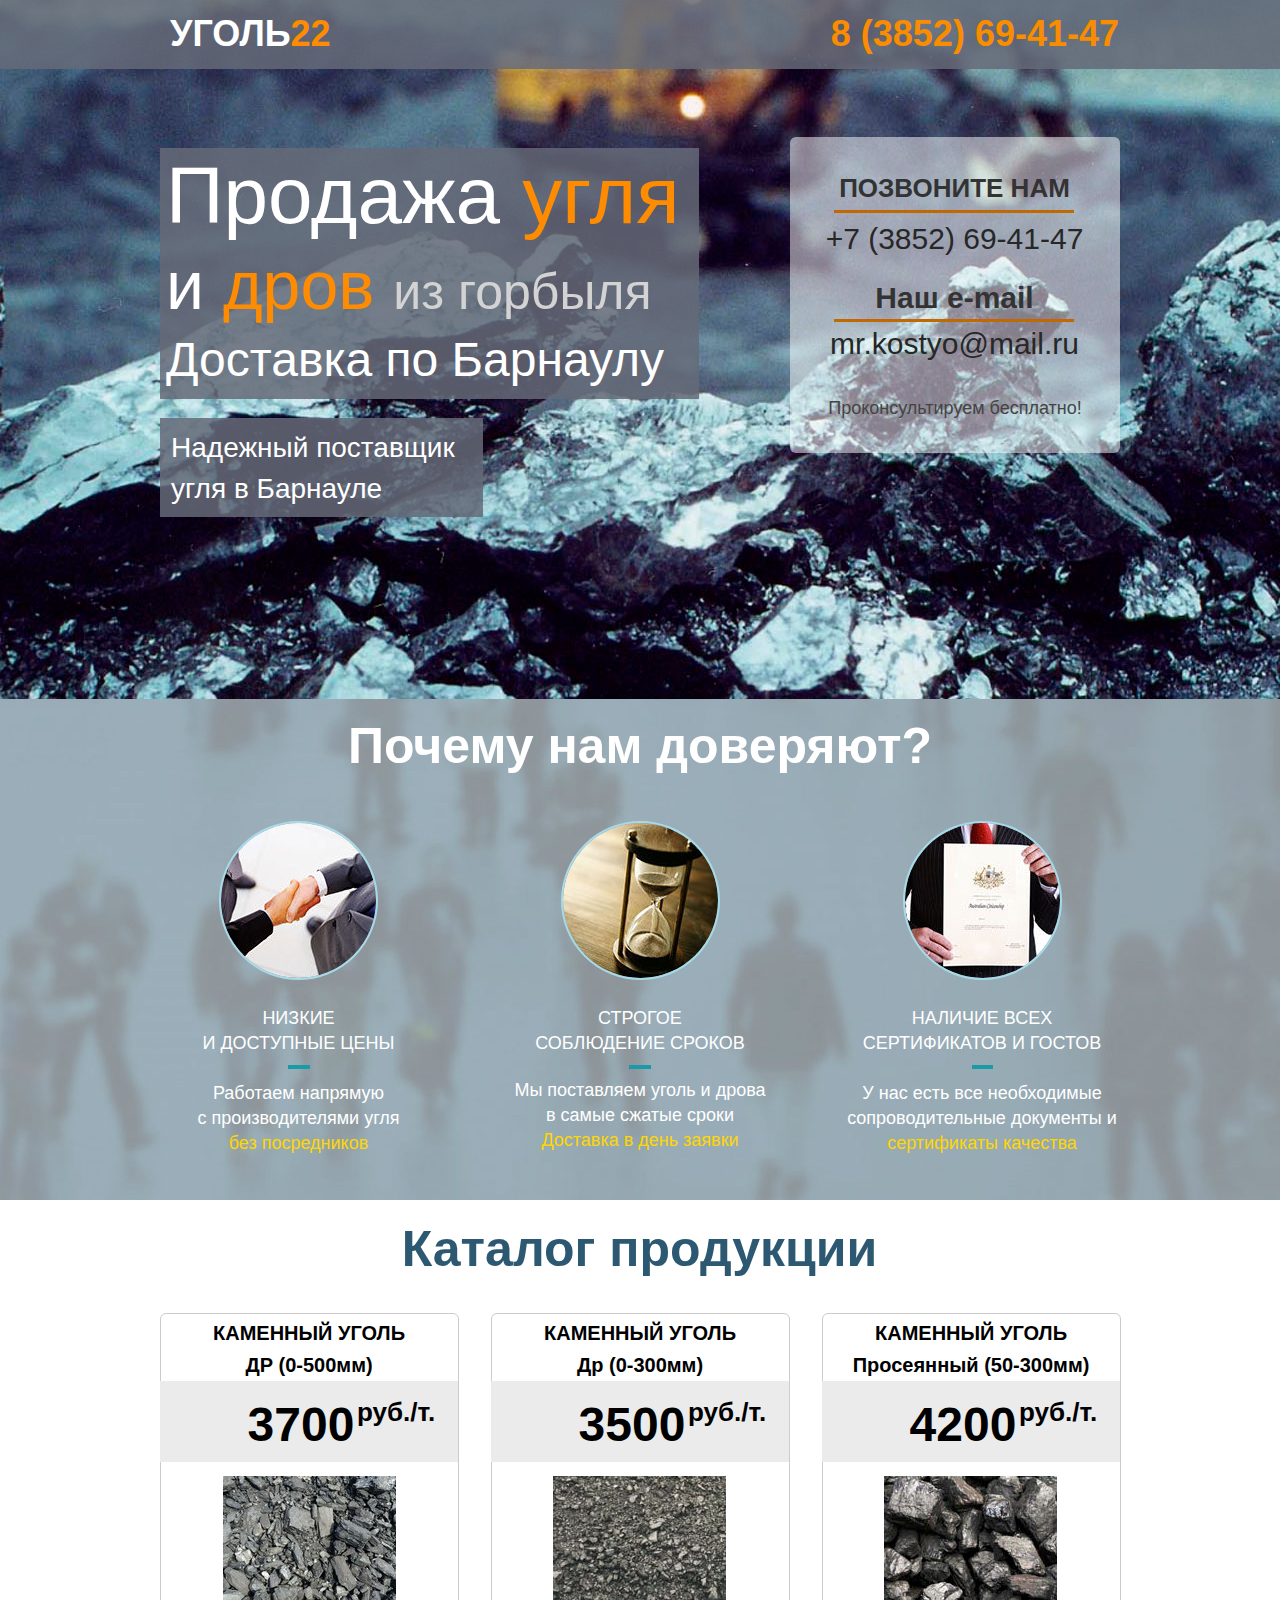
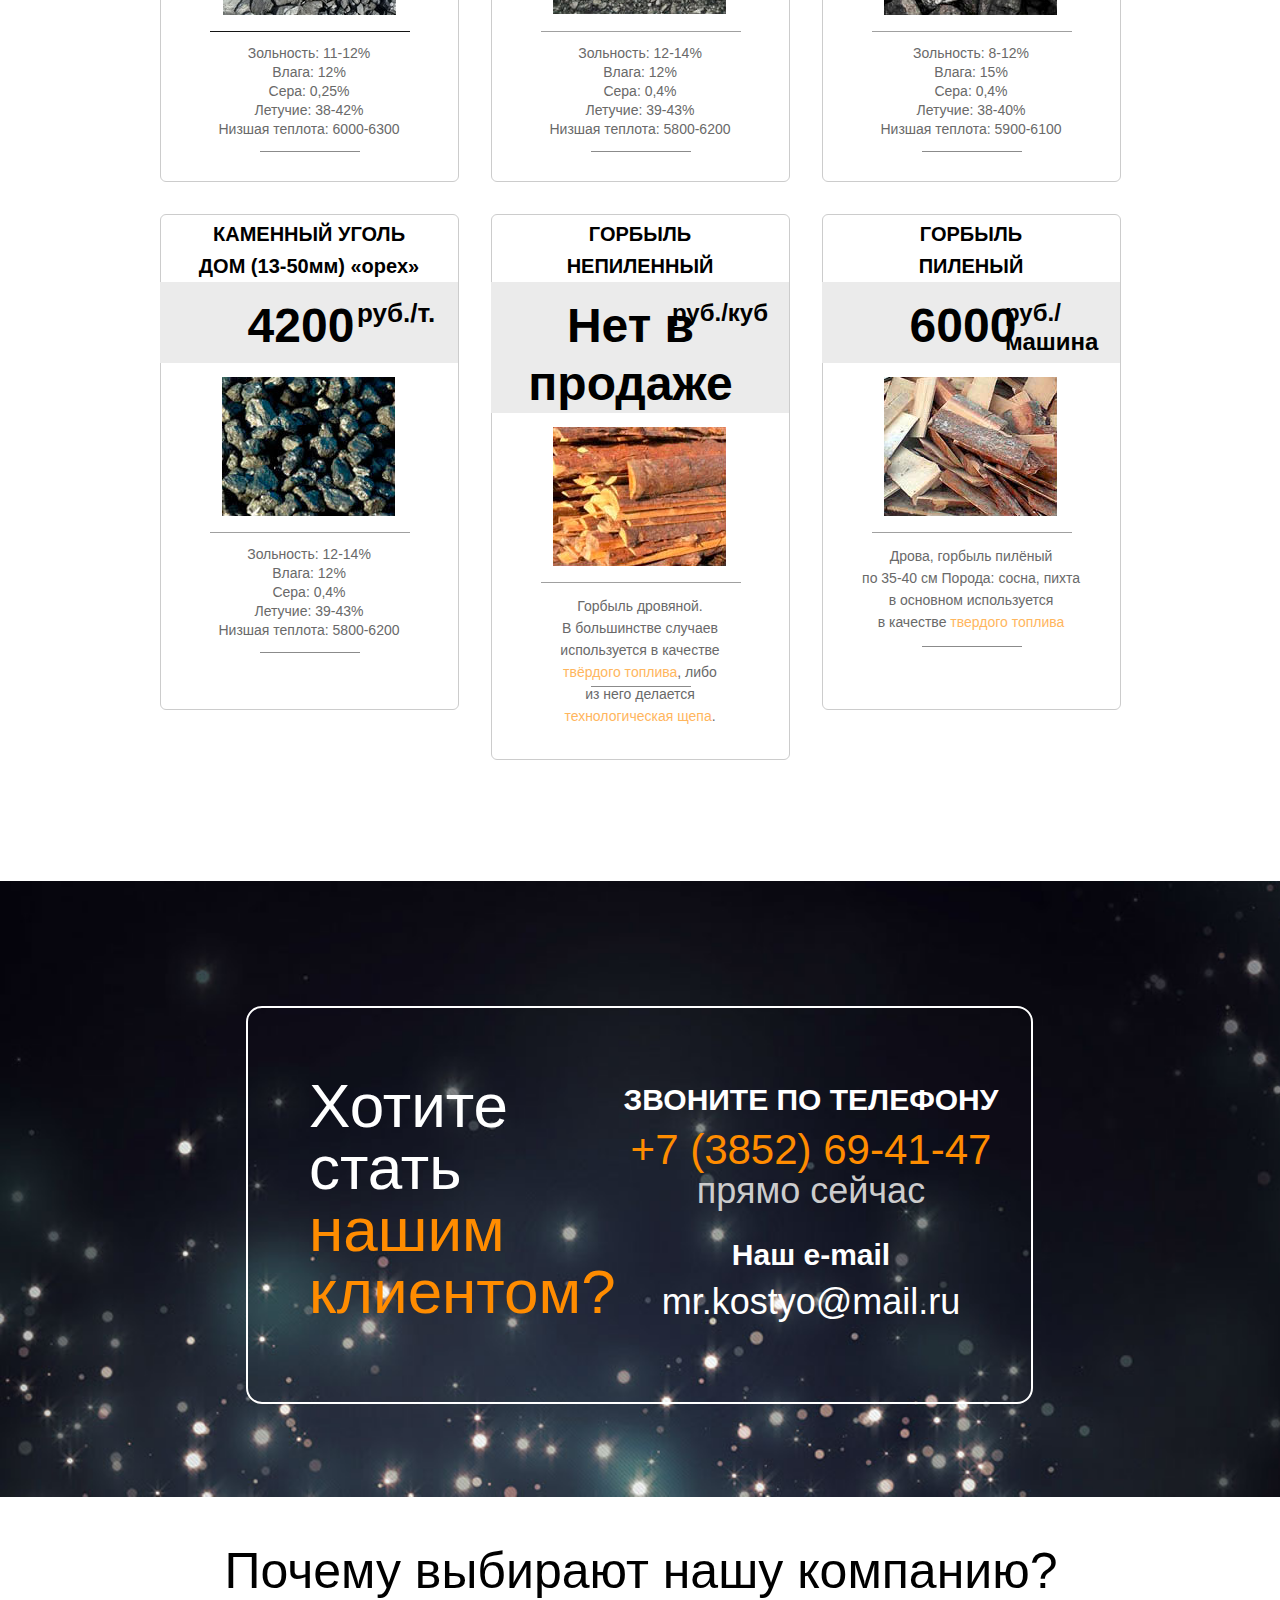
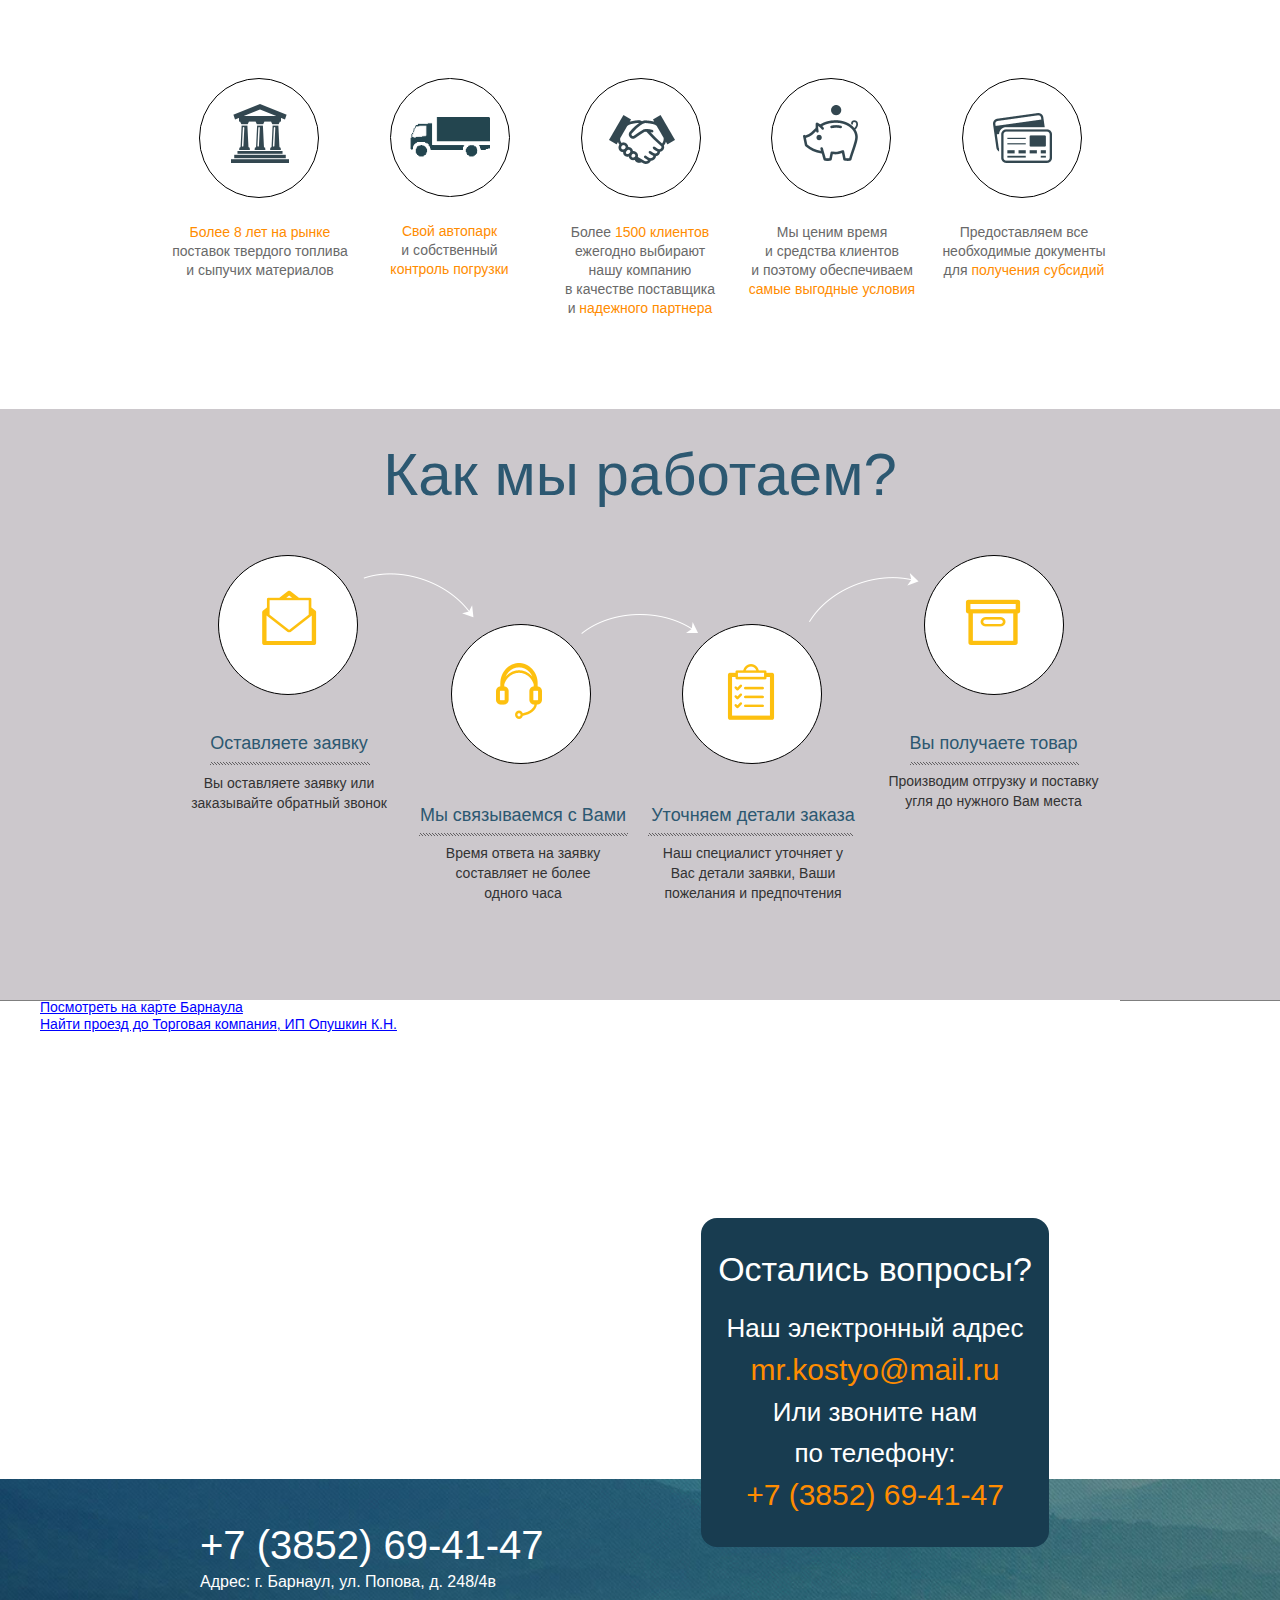
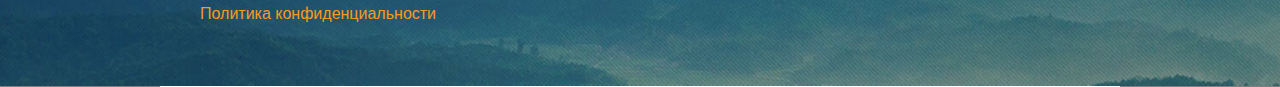
==== index.html @ c275f705 "Update index.html" ====
<!DOCTYPE html>
<html class="html" lang="ru-RU">
<head>

	<script type="text/javascript">
		if(typeof Muse == "undefined") window.Muse = {}; window.Muse.assets = {"required":["jquery-1.8.3.min.js", "museutils.js", "webpro.js", "musewpslideshow.js", "jquery.museoverlay.js", "touchswipe.js", "jquery.watch.js", "jquery.musepolyfill.bgsize.js", "index.css"], "outOfDate":[]};
	</script>

	<meta http-equiv="Content-type" content="text/html;charset=UTF-8"/>
	<meta name="description" content="Купить уголь от 3200руб/тонна. Качество по ГОСТу! Доставка. Звоните!"/>
	<meta name="keywords" content="купить уголь цена, тонна угля цена, горбыль цена, горбыль барнаул, уголь в барнауле цена, доставка угля барнаул, уголь цена, уголь стоимость, где купить уголь в барнауле"/>
	<meta name="generator" content="2014.3.2.295"/>
	<title>Уголь, горбыль - доставка по Барнаулу</title>
	<!-- CSS -->
	<link rel="stylesheet" type="text/css" href="css/site_global.css?422415861"/>
	<link rel="stylesheet" type="text/css" href="css/index.css?3784127364" id="pagesheet"/>
	<!-- Other scripts -->
	<script type="text/javascript">
		document.documentElement.className += ' js';
	</script>
	<!--custom head HTML-->
	<script src="https://maps.api.2gis.ru/2.0/loader.js?pkg=full" data-id="dgLoader"></script>
	<meta name="google-site-verification" content="3joz9rh5ZH5H1Igg3AwdURG6lrEVm7Hh_2pr2MAKgao" />
	<meta name='yandex-verification' content='6b1110b50653e8f8' />

</head>
<body>

	<div class="clearfix" id="page"><!-- column -->
		<div class="position_content" id="page_position_content">
			<div class="SlideShowWidget clearfix colelem" id="slideshowu701"><!-- none box -->
				<div class="popup_anchor" id="u732popup">
					<div class="SlideShowContentPanel clearfix" id="u732"><!-- stack box -->
						<div class="SSSlide clip_frame grpelem" id="u1038"><!-- image -->
							<!-- m_editable region-id="editable-static-tag-U1038" template="index.html" data-type="image" data-ice-options="srcAttr=data-src" -->
							<img class="block ImageInclude" id="u1038_img" data-src="images/ugol-gl.jpg" src="images/blank.gif" alt="" data-width="2000" data-height="700" data-muse-uid="U1038" data-muse-src="images/ugol-gl.jpg"/>
							<!-- /m_editable -->
						</div>
						<div class="SSSlide invi clip_frame grpelem" id="u832"><!-- image -->
							<!-- m_editable region-id="editable-static-tag-U832" template="index.html" data-type="image" data-ice-options="srcAttr=data-src" -->
							<img class="block ImageInclude" id="u832_img" data-src="images/bez-imeni3.jpg" src="images/blank.gif" alt="" data-width="2000" data-height="700" data-muse-uid="U832" data-muse-src="images/bez-imeni3.jpg"/>
							<!-- /m_editable -->
						</div>
						<div class="SSSlide invi clip_frame grpelem" id="u841"><!-- image -->
							<!-- m_editable region-id="editable-static-tag-U841" template="index.html" data-type="image" data-ice-options="srcAttr=data-src" -->
							<img class="block ImageInclude" id="u841_img" data-src="images/drova.jpg" src="images/blank.gif" alt="" data-width="2000" data-height="700" data-muse-uid="U841" data-muse-src="images/drova.jpg"/>
							<!-- /m_editable -->
						</div>
					</div>
				</div>
			</div>
			<div class="clearfix colelem" id="pu92"><!-- group -->
				<div class="browser_width grpelem" id="u92-bw">
					<div id="u92"><!-- simple frame --></div>
				</div>
				<div class="clearfix grpelem" id="u106-4" data-muse-uid="U106"><!-- content -->
					<!-- m_editable region-id="editable-static-tag-U106" template="index.html" data-type="html" data-ice-options="disableImageResize,none" -->
					<p>8 (3852) 69-41-47</p>
					<!-- /m_editable -->
				</div>
				<div class="clearfix grpelem" id="u102-5" data-muse-uid="U102"><!-- content -->
					<!-- m_editable region-id="editable-static-tag-U102" template="index.html" data-type="html" data-ice-options="disableImageResize,none" -->
					<p id="u102-3"><span id="u102">УГОЛЬ</span><span id="u102-2">22</span></p>
					<!-- /m_editable -->
				</div>
				<div class="grpelem" id="u1717"><!-- custom html -->
					<!-- Yandex.Metrika counter -->
					<script type="text/javascript">
						(function (d, w, c) {
							(w[c] = w[c] || []).push(function() {
								try {
									w.yaCounter29989144 = new Ya.Metrika({id:29989144,
										webvisor:true,
										clickmap:true,
										trackLinks:true,
										accurateTrackBounce:true});
								} catch(e) { }
							});

							var n = d.getElementsByTagName("script")[0],
							s = d.createElement("script"),
							f = function () { n.parentNode.insertBefore(s, n); };
							s.type = "text/javascript";
							s.async = true;
							s.src = (d.location.protocol == "https:" ? "https:" : "http:") + "//mc.yandex.ru/metrika/watch.js";

							if (w.opera == "[object Opera]") {
								d.addEventListener("DOMContentLoaded", f, false);
							} else { f(); }
						})(document, window, "yandex_metrika_callbacks");
					</script>
					<noscript><div><img src="//mc.yandex.ru/watch/29989144" style="position:absolute; left:-9999px;" alt="" /></div></noscript>
					<!-- /Yandex.Metrika counter -->

				</div>
			</div>
			<div class="clearfix colelem" id="ppu111-14"><!-- group -->
				<div class="clearfix grpelem" id="pu111-14"><!-- column -->
					<div class="rgba-background clearfix colelem" id="u111-14" data-muse-uid="U111"><!-- content -->
						<!-- m_editable region-id="editable-static-tag-U111" template="index.html" data-type="html" data-ice-options="disableImageResize,none" -->
						<h1 id="u111-4"><span id="u111">Продажа</span> <span id="u111-3">угля</span></h1>
						<h1 id="u111-10"><span id="u111-5">и</span><span id="u111-6"> </span><span id="u111-7">дров</span><span id="u111-8"> </span><span id="u111-9">из горбыля</span></h1>
						<h1 id="u111-12">Доставка по Барнаулу</h1>
						<!-- /m_editable -->
					</div>
					<div class="clearfix colelem" id="pu1081"><!-- group -->
						<div class="grpelem" id="u1081"><!-- simple frame --></div>
						<div class="clearfix grpelem" id="u160-7" data-muse-uid="U160"><!-- content -->
							<!-- m_editable region-id="editable-static-tag-U160" template="index.html" data-type="html" data-ice-options="disableImageResize,none" -->
							<p id="u160-2">Надежный поставщик</p>
							<p id="u160-4">угля в Барнауле</p>
							<p id="u160-5">&nbsp;</p>
							<!-- /m_editable -->
						</div>
					</div>
				</div>
				<div class="clearfix grpelem" id="u1710"><!-- group -->
					<div class="clearfix grpelem" id="u216-8" data-muse-uid="U216"><!-- content -->
						<!-- m_editable region-id="editable-static-tag-U216" template="index.html" data-type="html" data-ice-options="disableImageResize,none" -->
						<p id="u216-2">ПОЗВОНИТЕ НАМ</p>
						<p id="u216-6">+7 (3852) 69-41-47</p>
						<p id="u216-611">Наш e-mail</p>
						<p id="u216-612">mr.kostyo@mail.ru</p>
						<!-- /m_editable -->
					</div>
					<div class="clip_frame grpelem" id="u220"><!-- image -->
						<!-- m_editable region-id="editable-static-tag-U220" template="index.html" data-type="image" data-ice-options="" -->
						<img class="block" id="u220_img" src="images/pasted%20image%20240x3.jpg" alt="" width="240" height="3" data-muse-uid="U220" data-muse-src="images/pasted%20image%20240x3.jpg"/>
						<!-- /m_editable -->
					</div>
					<div class="clip_frame grpelem" id="u220-2222"><!-- image -->
						<!-- m_editable region-id="editable-static-tag-U220" template="index.html" data-type="image" data-ice-options="" -->
						<img class="block" id="u220_img" src="images/pasted%20image%20240x3.jpg" alt="" width="240" height="3" data-muse-uid="U220" data-muse-src="images/pasted%20image%20240x3.jpg"/>
						<!-- /m_editable -->
					</div>
					<div class="grpelem" id="pu214"><!-- inclusion -->
						<div id="u214"><!-- simple frame --></div>
						<div class="clearfix" id="pu215-4"><!-- group -->
							<div class="clearfix grpelem" id="u215-4" data-muse-uid="U215"><!-- content -->
								<!-- m_editable region-id="editable-static-tag-U215" template="index.html" data-type="html" data-ice-options="disableImageResize,none" -->
								<p id="u215-2">Проконсультируем бесплатно!</p>
								<!-- /m_editable -->
							</div>
						</div>
					</div>
				</div>
			</div>
			<div class="clearfix colelem" id="pu1085"><!-- group -->
				<div class="browser_width grpelem" id="u1085-bw">
					<div id="u1085"><!-- column -->
						<div class="clearfix" id="u1085_align_to_page">
							<div class="clearfix colelem" id="u1126-4" data-muse-uid="U1126"><!-- content -->
								<!-- m_editable region-id="editable-static-tag-U1126" template="index.html" data-type="html" data-ice-options="disableImageResize,none" -->
								<p>Почему нам доверяют?</p>
								<!-- /m_editable -->
							</div>
							<div class="clearfix colelem" id="pu1092"><!-- group -->
								<div class="rounded-corners clip_frame grpelem" id="u1092"><!-- image -->
									<!-- m_editable region-id="editable-static-tag-U1092" template="index.html" data-type="image" data-ice-options="" -->
									<img class="block" id="u1092_img" src="images/pasted%20image%20155x155.jpg" alt="" width="155" height="155" data-muse-uid="U1092" data-muse-src="images/pasted%20image%20155x155.jpg"/>
									<!-- /m_editable -->
								</div>
								<div class="rounded-corners clip_frame grpelem" id="u1097"><!-- image -->
									<!-- m_editable region-id="editable-static-tag-U1097" template="index.html" data-type="image" data-ice-options="" -->
									<img class="block" id="u1097_img" src="images/pasted%20image%20155x1552.jpg" alt="" width="155" height="155" data-muse-uid="U1097" data-muse-src="images/pasted%20image%20155x1552.jpg"/>
									<!-- /m_editable -->
								</div>
								<div class="rounded-corners clip_frame grpelem" id="u1103"><!-- image -->
									<!-- m_editable region-id="editable-static-tag-U1103" template="index.html" data-type="image" data-ice-options="" -->
									<img class="block" id="u1103_img" src="images/pasted%20image%20155x1553.jpg" alt="" width="155" height="155" data-muse-uid="U1103" data-muse-src="images/pasted%20image%20155x1553.jpg"/>
									<!-- /m_editable -->
								</div>
							</div>
							<div class="clearfix colelem" id="pu1108-13"><!-- group -->
								<div class="clearfix grpelem" id="u1108-13" data-muse-uid="U1108"><!-- content -->
									<!-- m_editable region-id="editable-static-tag-U1108" template="index.html" data-type="html" data-ice-options="disableImageResize,none" -->
									<p id="u1108-2">НИЗКИЕ</p>
									<p id="u1108-4">И ДОСТУПНЫЕ ЦЕНЫ</p>
									<p id="u1108-5">&nbsp;</p>
									<p id="u1108-7">Работаем напрямую</p>
									<p id="u1108-9">с производителями угля</p>
									<p id="u1108-11">без посредников</p>
									<!-- /m_editable -->
								</div>
								<div class="clearfix grpelem" id="u1109-13" data-muse-uid="U1109"><!-- content -->
									<!-- m_editable region-id="editable-static-tag-U1109" template="index.html" data-type="html" data-ice-options="disableImageResize,none" -->
									<p id="u1109-2">СТРОГОЕ</p>
									<p id="u1109-4">СОБЛЮДЕНИЕ СРОКОВ</p>
									<p id="u1109-5">&nbsp;</p>
									<p id="u1109-7">Мы поставляем уголь и дрова</p>
									<p id="u1109-9">в самые сжатые сроки</p>
									<p id="u1109-11">Доставка в день заявки</p>
									<!-- /m_editable -->
								</div>
								<div class="clearfix grpelem" id="u1112-13" data-muse-uid="U1112"><!-- content -->
									<!-- m_editable region-id="editable-static-tag-U1112" template="index.html" data-type="html" data-ice-options="disableImageResize,none" -->
									<p id="u1112-2">НАЛИЧИЕ ВСЕХ</p>
									<p id="u1112-4">СЕРТИФИКАТОВ И ГОСТОВ</p>
									<p id="u1112-5">&nbsp;</p>
									<p id="u1112-7">У нас есть все необходимые</p>
									<p id="u1112-9">сопроводительные документы и</p>
									<p id="u1112-11">сертификаты качества</p>
									<!-- /m_editable -->
								</div>
							</div>
						</div>
					</div>
				</div>
				<div class="clip_frame grpelem" id="u1115"><!-- image -->
					<!-- m_editable region-id="editable-static-tag-U1115" template="index.html" data-type="image" data-ice-options="" -->
					<img class="block" id="u1115_img" src="images/pasted%20image%201x4.jpg" alt="" width="1" height="4" data-muse-uid="U1115" data-muse-src="images/pasted%20image%201x4.jpg"/>
					<!-- /m_editable -->
				</div>
				<div class="clip_frame grpelem" id="u1120"><!-- image -->
					<!-- m_editable region-id="editable-static-tag-U1120" template="index.html" data-type="image" data-ice-options="" -->
					<img class="block" id="u1120_img" src="images/pasted%20image%201x4.jpg" alt="" width="1" height="2" data-muse-uid="U1120" data-muse-src="images/pasted%20image%201x4.jpg"/>
					<!-- /m_editable -->
				</div>
				<div class="clip_frame grpelem" id="u1123"><!-- image -->
					<!-- m_editable region-id="editable-static-tag-U1123" template="index.html" data-type="image" data-ice-options="" -->
					<img class="block" id="u1123_img" src="images/pasted%20image%201x4.jpg" alt="" width="1" height="4" data-muse-uid="U1123" data-muse-src="images/pasted%20image%201x4.jpg"/>
					<!-- /m_editable -->
				</div>
			</div>
			<div class="clearfix colelem" id="pu1127"><!-- group -->
				<div class="browser_width grpelem" id="u1127-bw">
					<div id="u1127"><!-- column -->
						<div class="clearfix" id="u1127_align_to_page">
							<div class="clearfix colelem" id="u1128-4" data-muse-uid="U1128"><!-- content -->
								<!-- m_editable region-id="editable-static-tag-U1128" template="index.html" data-type="html" data-ice-options="disableImageResize,none" -->
								<p>Каталог продукции</p>
								<!-- /m_editable -->
							</div>
							<div class="clearfix colelem" id="pu1132"><!-- group -->
								<div class="rounded-corners clearfix grpelem" id="u1132"><!-- column -->
									<div class="position_content" id="u1132_position_content">
										<div class="clearfix colelem" id="u1150"><!-- group -->
											<div class="clearfix grpelem" id="u1154-4" data-muse-uid="U1154"><!-- content -->
												<!-- m_editable region-id="editable-static-tag-U1154" template="index.html" data-type="html" data-ice-options="disableImageResize,none" -->
												<p id="u1154-2"><span id="u1154">3700</span></p>
												<!-- /m_editable -->
											</div>
										</div>
										<div class="clip_frame colelem" id="u1158"><!-- image -->
											<!-- m_editable region-id="editable-static-tag-U1158" template="index.html" data-type="image" data-ice-options="" -->
											<img class="block" id="u1158_img" src="images/pasted%20image%20173x139.jpg" alt="" width="173" height="139" data-muse-uid="U1158" data-muse-src="images/pasted%20image%20173x139.jpg"/>
											<!-- /m_editable -->
										</div>
										<div class="clip_frame clearfix colelem" id="u1168"><!-- image -->
											<div id="u1168_clip">
												<!-- m_editable region-id="editable-static-tag-U1168" template="index.html" data-type="image" data-ice-options="" -->
												<img class="position_content" id="u1168_img" src="images/pasted%20image%20250x1.jpg" alt="" width="250" height="1" data-muse-uid="U1168" data-muse-src="images/pasted%20image%20250x1.jpg"/>
												<!-- /m_editable -->
											</div>
										</div>
										<div class="clearfix colelem" id="u1173-12" data-muse-uid="U1173"><!-- content -->
											<!-- m_editable region-id="editable-static-tag-U1173" template="index.html" data-type="html" data-ice-options="disableImageResize,none" -->
											<p><span id="u1173">Зольность: 11-12%</span></p>
											<p><span id="u1173-3">Влага: 12%</span></p>
											<p><span id="u1173-5">Сера: 0,25%</span></p>
											<p><span id="u1173-7">Летучие: 38-42%</span></p>
											<p><span id="u1173-9">Низшая теплота: 6000-6300</span></p>
											<!-- /m_editable -->
										</div>
										<div class="clip_frame colelem" id="u1184"><!-- image -->
											<!-- m_editable region-id="editable-static-tag-U1184" template="index.html" data-type="image" data-ice-options="" -->
											<img class="block" id="u1184_img" src="images/pasted%20image%20250x1-crop-u1184.jpg" alt="" width="100" height="1" data-muse-uid="U1184" data-muse-src="images/pasted%20image%20250x1-crop-u1184.jpg"/>
											<!-- /m_editable -->
										</div>
									</div>
								</div>
								<div class="clearfix grpelem" id="u1292"><!-- group -->
									<div class="rounded-corners clearfix grpelem" id="u1202"><!-- column -->
										<div class="position_content" id="u1202_position_content">
											<div class="clearfix colelem" id="u1203"><!-- group -->
												<div class="clearfix grpelem" id="u1204-4" data-muse-uid="U1204"><!-- content -->
													<!-- m_editable region-id="editable-static-tag-U1204" template="index.html" data-type="html" data-ice-options="disableImageResize,none" -->
													<p id="u1204-2"><span id="u1204">3500</span></p>
													<!-- /m_editable -->
												</div>
											</div>
											<div class="clip_frame clearfix colelem" id="u1262"><!-- image -->
												<div id="u1262_clip">
													<!-- m_editable region-id="editable-static-tag-U1262" template="index.html" data-type="image" data-ice-options="" -->
													<img class="position_content" id="u1262_img" src="images/pasted%20image%20173x1392.jpg" alt="" width="173" height="139" data-muse-uid="U1262" data-muse-src="images/pasted%20image%20173x1392.jpg"/>
													<!-- /m_editable -->
												</div>
											</div>
											<div class="clip_frame clearfix colelem" id="u1209"><!-- image -->
												<div id="u1209_clip">
													<!-- m_editable region-id="editable-static-tag-U1209" template="index.html" data-type="image" data-ice-options="" -->
													<img class="position_content" id="u1209_img" src="images/pasted%20image%20250x1.jpg" alt="" width="250" height="1" data-muse-uid="U1209" data-muse-src="images/pasted%20image%20250x1.jpg"/>
													<!-- /m_editable -->
												</div>
											</div>
											<div class="clearfix colelem" id="u1211-12" data-muse-uid="U1211"><!-- content -->
												<!-- m_editable region-id="editable-static-tag-U1211" template="index.html" data-type="html" data-ice-options="disableImageResize,none" -->
												<p><span id="u1211">Зольность: 12-14%</span></p>
												<p><span id="u1211-3">Влага: 12%</span></p>
												<p><span id="u1211-5">Сера: 0,4%</span></p>
												<p><span id="u1211-7">Летучие: 39-43%</span></p>
												<p><span id="u1211-9">Низшая теплота: 5800-6200</span></p>
												<!-- /m_editable -->
											</div>
											<div class="clip_frame colelem" id="u1212"><!-- image -->
												<!-- m_editable region-id="editable-static-tag-U1212" template="index.html" data-type="image" data-ice-options="" -->
												<img class="block" id="u1212_img" src="images/pasted%20image%20250x1-crop-u1212.jpg" alt="" width="100" height="1" data-muse-uid="U1212" data-muse-src="images/pasted%20image%20250x1-crop-u1212.jpg"/>
												<!-- /m_editable -->
											</div>
										</div>
									</div>
									<div class="clearfix grpelem" id="u1205-4" data-muse-uid="U1205"><!-- content -->
										<!-- m_editable region-id="editable-static-tag-U1205" template="index.html" data-type="html" data-ice-options="disableImageResize,none" -->
										<p>руб./т.</p>
										<!-- /m_editable -->
									</div>
									<div class="clearfix grpelem" id="u1206-6" data-muse-uid="U1206"><!-- content -->
										<!-- m_editable region-id="editable-static-tag-U1206" template="index.html" data-type="html" data-ice-options="disableImageResize,none" -->
										<p id="u1206-2">КАМЕННЫЙ УГОЛЬ</p>
										<p id="u1206-4">Др (0-300мм)</p>
										<!-- /m_editable -->
									</div>
								</div>
								<div class="rounded-corners clearfix grpelem" id="u1187"><!-- column -->
									<div class="position_content" id="u1187_position_content">
										<div class="clearfix colelem" id="u1188"><!-- group -->
											<div class="clearfix grpelem" id="u1189-4" data-muse-uid="U1189"><!-- content -->
												<!-- m_editable region-id="editable-static-tag-U1189" template="index.html" data-type="html" data-ice-options="disableImageResize,none" -->
												<p id="u1189-2"><span id="u1189">4200</span></p>
												<!-- /m_editable -->
											</div>
										</div>
										<div class="clip_frame colelem" id="u1267"><!-- image -->
											<!-- m_editable region-id="editable-static-tag-U1267" template="index.html" data-type="image" data-ice-options="" -->
											<img class="block" id="u1267_img" src="images/pasted%20image%20173x1393.jpg" alt="" width="173" height="139" data-muse-uid="U1267" data-muse-src="images/pasted%20image%20173x1393.jpg"/>
											<!-- /m_editable -->
										</div>
										<div class="clip_frame clearfix colelem" id="u1194"><!-- image -->
											<div id="u1194_clip">
												<!-- m_editable region-id="editable-static-tag-U1194" template="index.html" data-type="image" data-ice-options="" -->
												<img class="position_content" id="u1194_img" src="images/pasted%20image%20250x1.jpg" alt="" width="250" height="1" data-muse-uid="U1194" data-muse-src="images/pasted%20image%20250x1.jpg"/>
												<!-- /m_editable -->
											</div>
										</div>
										<div class="clearfix colelem" id="u1196-12" data-muse-uid="U1196"><!-- content -->
											<!-- m_editable region-id="editable-static-tag-U1196" template="index.html" data-type="html" data-ice-options="disableImageResize,none" -->
											<p><span id="u1196">Зольность: 8-12%</span></p>
											<p><span id="u1196-3">Влага: 15%</span></p>
											<p><span id="u1196-5">Сера: 0,4%</span></p>
											<p><span id="u1196-7">Летучие: 38-40%</span></p>
											<p><span id="u1196-9">Низшая теплота: 5900-6100</span></p>
											<!-- /m_editable -->
										</div>
										<div class="clip_frame colelem" id="u1197"><!-- image -->
											<!-- m_editable region-id="editable-static-tag-U1197" template="index.html" data-type="image" data-ice-options="" -->
											<img class="block" id="u1197_img" src="images/pasted%20image%20250x1-crop-u1197.jpg" alt="" width="100" height="1" data-muse-uid="U1197" data-muse-src="images/pasted%20image%20250x1-crop-u1197.jpg"/>
											<!-- /m_editable -->
										</div>
									</div>
								</div>
							</div>
							<div class="clearfix colelem" id="pu1217"><!-- group -->
								<div class="rounded-corners clearfix grpelem" id="u1217"><!-- column -->
									<div class="position_content" id="u1217_position_content">
										<div class="clearfix colelem" id="u1218"><!-- group -->
											<div class="clearfix grpelem" id="u1219-4" data-muse-uid="U1219"><!-- content -->
												<!-- m_editable region-id="editable-static-tag-U1219" template="index.html" data-type="html" data-ice-options="disableImageResize,none" -->
												<p id="u1219-2"><span id="u1219">4200</span></p>
												<!-- /m_editable -->
											</div>
										</div>
										<div class="clip_frame colelem" id="u1272"><!-- image -->
											<!-- m_editable region-id="editable-static-tag-U1272" template="index.html" data-type="image" data-ice-options="" -->
											<img class="block" id="u1272_img" src="images/pasted%20image%20173x1394.jpg" alt="" width="173" height="139" data-muse-uid="U1272" data-muse-src="images/pasted%20image%20173x1394.jpg"/>
											<!-- /m_editable -->
										</div>
										<div class="clip_frame clearfix colelem" id="u1224"><!-- image -->
											<div id="u1224_clip">
												<!-- m_editable region-id="editable-static-tag-U1224" template="index.html" data-type="image" data-ice-options="" -->
												<img class="position_content" id="u1224_img" src="images/pasted%20image%20250x1.jpg" alt="" width="250" height="1" data-muse-uid="U1224" data-muse-src="images/pasted%20image%20250x1.jpg"/>
												<!-- /m_editable -->
											</div>
										</div>
										<div class="clearfix colelem" id="u1226-12" data-muse-uid="U1226"><!-- content -->
											<!-- m_editable region-id="editable-static-tag-U1226" template="index.html" data-type="html" data-ice-options="disableImageResize,none" -->
											<p><span id="u1226">Зольность: 12-14%</span></p>
											<p><span id="u1226-3">Влага: 12%</span></p>
											<p><span id="u1226-5">Сера: 0,4%</span></p>
											<p><span id="u1226-7">Летучие: 39-43%</span></p>
											<p><span id="u1226-9">Низшая теплота: 5800-6200</span></p>
											<!-- /m_editable -->
										</div>
										<div class="clip_frame colelem" id="u1606"><!-- image -->
											<!-- m_editable region-id="editable-static-tag-U1606" template="index.html" data-type="image" data-ice-options="" -->
											<img class="block" id="u1606_img" src="images/pasted%20image%20250x1-crop-u1606.jpg" alt="" width="100" height="1" data-muse-uid="U1606" data-muse-src="images/pasted%20image%20250x1-crop-u1606.jpg"/>
											<!-- /m_editable -->
										</div>
									</div>
								</div>
								<div class="rounded-corners clearfix grpelem" id="u1232"><!-- column -->
									<div class="position_content" id="u1232_position_content">
										<div class="clearfix colelem" id="u1233"><!-- group -->
											<div class="clearfix grpelem" id="u1234-4" data-muse-uid="U1234"><!-- content -->
												<!-- m_editable region-id="editable-static-tag-U1234" template="index.html" data-type="html" data-ice-options="disableImageResize,none" -->
												<p id="u1234-2"><span id="u1234">Нет в продаже</span></p>
												<!-- /m_editable -->
											</div>
										</div>
										<div class="clip_frame colelem" id="u1277"><!-- image -->
											<!-- m_editable region-id="editable-static-tag-U1277" template="index.html" data-type="image" data-ice-options="" -->
											<img class="block" id="u1277_img" src="images/pasted%20image%20173x1395.jpg" alt="" width="173" height="139" data-muse-uid="U1277" data-muse-src="images/pasted%20image%20173x1395.jpg"/>
											<!-- /m_editable -->
										</div>
										<div class="clip_frame clearfix colelem" id="u1239"><!-- image -->
											<div id="u1239_clip">
												<!-- m_editable region-id="editable-static-tag-U1239" template="index.html" data-type="image" data-ice-options="" -->
												<img class="position_content" id="u1239_img" src="images/pasted%20image%20250x1.jpg" alt="" width="250" height="1" data-muse-uid="U1239" data-muse-src="images/pasted%20image%20250x1.jpg"/>
												<!-- /m_editable -->
											</div>
										</div>
										<div class="clearfix colelem" id="u1241-16" data-muse-uid="U1241"><!-- content -->
											<!-- m_editable region-id="editable-static-tag-U1241" template="index.html" data-type="html" data-ice-options="disableImageResize,none" -->
											<p>Горбыль дровяной.</p>
											<p>В большинстве случаев</p>
											<p>используется в качестве</p>
											<p><span id="u1241-7">твёрдого топлива</span>, либо</p>
											<p>из него делается</p>
											<p><span id="u1241-12">технологическая щепа</span>.</p>
											<!-- /m_editable -->
										</div>
									</div>
								</div>
								<div class="rounded-corners clearfix grpelem" id="u1247"><!-- column -->
									<div class="position_content" id="u1247_position_content">
										<div class="clearfix colelem" id="u1248"><!-- group -->
											<div class="clearfix grpelem" id="u1249-4" data-muse-uid="U1249"><!-- content -->
												<!-- m_editable region-id="editable-static-tag-U1249" template="index.html" data-type="html" data-ice-options="disableImageResize,none" -->
												<p id="u1249-2"><span id="u1249">6000</span></p>
												<!-- /m_editable -->
											</div>
										</div>
										<div class="clip_frame colelem" id="u1282"><!-- image -->
											<!-- m_editable region-id="editable-static-tag-U1282" template="index.html" data-type="image" data-ice-options="" -->
											<img class="block" id="u1282_img" src="images/pasted%20image%20173x1396.jpg" alt="" width="173" height="139" data-muse-uid="U1282" data-muse-src="images/pasted%20image%20173x1396.jpg"/>
											<!-- /m_editable -->
										</div>
										<div class="clip_frame clearfix colelem" id="u1254"><!-- image -->
											<div id="u1254_clip">
												<!-- m_editable region-id="editable-static-tag-U1254" template="index.html" data-type="image" data-ice-options="" -->
												<img class="position_content" id="u1254_img" src="images/pasted%20image%20250x1.jpg" alt="" width="250" height="1" data-muse-uid="U1254" data-muse-src="images/pasted%20image%20250x1.jpg"/>
												<!-- /m_editable -->
											</div>
										</div>
										<div class="clearfix colelem" id="u1256-11" data-muse-uid="U1256"><!-- content -->
											<!-- m_editable region-id="editable-static-tag-U1256" template="index.html" data-type="html" data-ice-options="disableImageResize,none" -->
											<p><span id="u1256">Дрова, горбыль пилёный</span></p>
											<p><span id="u1256-3">по 35-40 см Порода: сосна, пихта</span></p>
											<p><span id="u1256-5">в основном используется</span></p>
											<p>в качестве <span id="u1256-8">твердого топлива</span></p>
											<!-- /m_editable -->
										</div>
										<div class="clip_frame colelem" id="u1257"><!-- image -->
											<!-- m_editable region-id="editable-static-tag-U1257" template="index.html" data-type="image" data-ice-options="" -->
											<img class="block" id="u1257_img" src="images/pasted%20image%20250x1-crop-u1257.jpg" alt="" width="100" height="1" data-muse-uid="U1257" data-muse-src="images/pasted%20image%20250x1-crop-u1257.jpg"/>
											<!-- /m_editable -->
										</div>
									</div>
								</div>
							</div>
						</div>
					</div>
				</div>
				<div class="clearfix grpelem" id="u1156-4" data-muse-uid="U1156"><!-- content -->
					<!-- m_editable region-id="editable-static-tag-U1156" template="index.html" data-type="html" data-ice-options="disableImageResize,none" -->
					<p>руб./т.</p>
					<!-- /m_editable -->
				</div>
				<div class="clearfix grpelem" id="u1157-6" data-muse-uid="U1157"><!-- content -->
					<!-- m_editable region-id="editable-static-tag-U1157" template="index.html" data-type="html" data-ice-options="disableImageResize,none" -->
					<p id="u1157-2">КАМЕННЫЙ УГОЛЬ</p>
					<p id="u1157-4">ДР (0-500мм)</p>
					<!-- /m_editable -->
				</div>
				<div class="clearfix grpelem" id="u1190-4" data-muse-uid="U1190"><!-- content -->
					<!-- m_editable region-id="editable-static-tag-U1190" template="index.html" data-type="html" data-ice-options="disableImageResize,none" -->
					<p>руб./т.</p>
					<!-- /m_editable -->
				</div>
				<div class="clearfix grpelem" id="u1191-6" data-muse-uid="U1191"><!-- content -->
					<!-- m_editable region-id="editable-static-tag-U1191" template="index.html" data-type="html" data-ice-options="disableImageResize,none" -->
					<p id="u1191-2">КАМЕННЫЙ УГОЛЬ</p>
					<p id="u1191-4">Просеянный (50-300мм)</p>
					<!-- /m_editable -->
				</div>
				<div class="clearfix grpelem" id="u1220-4" data-muse-uid="U1220"><!-- content -->
					<!-- m_editable region-id="editable-static-tag-U1220" template="index.html" data-type="html" data-ice-options="disableImageResize,none" -->
					<p>руб./т.</p>
					<!-- /m_editable -->
				</div>
				<div class="clearfix grpelem" id="u1221-6" data-muse-uid="U1221"><!-- content -->
					<!-- m_editable region-id="editable-static-tag-U1221" template="index.html" data-type="html" data-ice-options="disableImageResize,none" -->
					<p id="u1221-2">КАМЕННЫЙ УГОЛЬ</p>
					<p id="u1221-4">ДОМ (13-50мм) «орех»</p>
					<!-- /m_editable -->
				</div>
				<div class="clearfix grpelem" id="u1250-4" data-muse-uid="U1250"><!-- content -->
					<!-- m_editable region-id="editable-static-tag-U1250" template="index.html" data-type="html" data-ice-options="disableImageResize,none" -->
					<p>руб./машина</p>
					<!-- /m_editable -->
				</div>
				<div class="clearfix grpelem" id="u1251-6" data-muse-uid="U1251"><!-- content -->
					<!-- m_editable region-id="editable-static-tag-U1251" template="index.html" data-type="html" data-ice-options="disableImageResize,none" -->
					<p id="u1251-2">ГОРБЫЛЬ</p>
					<p id="u1251-4">ПИЛЕНЫЙ</p>
					<!-- /m_editable -->
				</div>
				<div class="clearfix grpelem" id="u1235-4" data-muse-uid="U1235"><!-- content -->
					<!-- m_editable region-id="editable-static-tag-U1235" template="index.html" data-type="html" data-ice-options="disableImageResize,none" -->
					<p>руб./куб</p>
					<!-- /m_editable -->
				</div>
				<div class="clearfix grpelem" id="u1236-7" data-muse-uid="U1236"><!-- content -->
					<!-- m_editable region-id="editable-static-tag-U1236" template="index.html" data-type="html" data-ice-options="disableImageResize,none" -->
					<p id="u1236-2">ГОРБЫЛЬ</p>
					<p id="u1236-4">НЕПИЛЕННЫЙ</p>
					<p id="u1236-5">&nbsp;</p>
					<!-- /m_editable -->
				</div>
				<div class="clip_frame grpelem" id="u1242"><!-- image -->
					<!-- m_editable region-id="editable-static-tag-U1242" template="index.html" data-type="image" data-ice-options="" -->
					<img class="block" id="u1242_img" src="images/pasted%20image%20250x1-crop-u1242.jpg" alt="" width="100" height="1" data-muse-uid="U1242" data-muse-src="images/pasted%20image%20250x1-crop-u1242.jpg"/>
					<!-- /m_editable -->
				</div>
			</div>
			<div class="browser_width colelem" id="u1296-bw">
				<div class="museBGSize" id="u1296"><!-- group -->
					<div class="clearfix" id="u1296_align_to_page">
						<div class="clearfix grpelem" id="u1366"><!-- group -->
							<div class="rounded-corners clearfix grpelem" id="u1314"><!-- group -->
								<div class="clearfix grpelem" id="u1315-10" data-muse-uid="U1315"><!-- content -->
									<!-- m_editable region-id="editable-static-tag-U1315" template="index.html" data-type="html" data-ice-options="disableImageResize,none" -->
									<p id="u1315-2">Хотите</p>
									<p id="u1315-4">стать</p>
									<p id="u1315-6">нашим</p>
									<p id="u1315-8">клиентом?</p>
									<!-- /m_editable -->
								</div>
							</div>
							<div class="clearfix grpelem" id="u1316-8" data-muse-uid="U1316"><!-- content -->
								<!-- m_editable region-id="editable-static-tag-U1316" template="index.html" data-type="html" data-ice-options="disableImageResize,none" -->
								<p id="u1316-2">ЗВОНИТЕ ПО ТЕЛЕФОНУ</p>
								
								<p id="u1316-6">+7 (3852) 69-41-47</p>
								<p id="u1316-4">прямо сейчас</p>
								<p id="u1316-62">Наш e-mail</p>
								<p id="u1316-63">mr.kostyo@mail.ru</p>
								<!-- /m_editable -->
							</div>
						</div>
					</div>
				</div>
			</div>
			<div class="clearfix colelem" id="pu1457"><!-- group -->
				<div class="browser_width grpelem" id="u1457-bw">
					<div id="u1457"><!-- column -->
						<div class="clearfix" id="u1457_align_to_page">
							<div class="clearfix colelem" id="u1616-4" data-muse-uid="U1616"><!-- content -->
								<!-- m_editable region-id="editable-static-tag-U1616" template="index.html" data-type="html" data-ice-options="disableImageResize,none" -->
								<p>Как мы работаем?</p>
								<!-- /m_editable -->
							</div>
							<div class="clearfix colelem" id="u1504"><!-- group -->
								<div class="rounded-corners clearfix grpelem" id="u1458"><!-- group -->
									<div class="clip_frame grpelem" id="u1486"><!-- image -->
										<!-- m_editable region-id="editable-static-tag-U1486" template="index.html" data-type="image" data-ice-options="" -->
										<img class="block" id="u1486_img" src="images/i2-1.png" alt="" width="57" height="58" data-muse-uid="U1486" data-muse-src="images/i2-1.png"/>
										<!-- /m_editable -->
									</div>
								</div>
								<div class="clearfix grpelem" id="pu1459"><!-- group -->
									<div class="rounded-corners clearfix grpelem" id="u1459"><!-- group -->
										<div class="clip_frame grpelem" id="u1492"><!-- image -->
											<!-- m_editable region-id="editable-static-tag-U1492" template="index.html" data-type="image" data-ice-options="" -->
											<img class="block" id="u1492_img" src="images/i2-2_44n9bei.png" alt="" width="50" height="59" data-muse-uid="U1492" data-muse-src="images/i2-2_44n9bei.png"/>
											<!-- /m_editable -->
										</div>
									</div>
									<div class="rounded-corners clearfix grpelem" id="u1460"><!-- group -->
										<div class="clip_frame grpelem" id="u1497"><!-- image -->
											<!-- m_editable region-id="editable-static-tag-U1497" template="index.html" data-type="image" data-ice-options="" -->
											<img class="block" id="u1497_img" src="images/i2-3.png" alt="" width="50" height="58" data-muse-uid="U1497" data-muse-src="images/i2-3.png"/>
											<!-- /m_editable -->
										</div>
									</div>
									<div class="clip_frame grpelem" id="u1468"><!-- image -->
										<!-- m_editable region-id="editable-static-tag-U1468" template="index.html" data-type="image" data-ice-options="" -->
										<img class="block" id="u1468_img" src="images/1_z3nevyh.png" alt="" width="111" height="45" data-muse-uid="U1468" data-muse-src="images/1_z3nevyh.png"/>
										<!-- /m_editable -->
									</div>
									<div class="clip_frame grpelem" id="u1474"><!-- image -->
										<!-- m_editable region-id="editable-static-tag-U1474" template="index.html" data-type="image" data-ice-options="" -->
										<img class="block" id="u1474_img" src="images/2_n5p9r03.png" alt="" width="117" height="20" data-muse-uid="U1474" data-muse-src="images/2_n5p9r03.png"/>
										<!-- /m_editable -->
									</div>
									<div class="clip_frame grpelem" id="u1480"><!-- image -->
										<!-- m_editable region-id="editable-static-tag-U1480" template="index.html" data-type="image" data-ice-options="" -->
										<img class="block" id="u1480_img" src="images/3_bn1c0kd.png" alt="" width="110" height="50" data-muse-uid="U1480" data-muse-src="images/3_bn1c0kd.png"/>
										<!-- /m_editable -->
									</div>
								</div>
								<div class="rounded-corners clearfix grpelem" id="u1461"><!-- group -->
									<div class="clip_frame grpelem" id="u1462"><!-- image -->
										<!-- m_editable region-id="editable-static-tag-U1462" template="index.html" data-type="image" data-ice-options="" -->
										<img class="block" id="u1462_img" src="images/i2-4.png" alt="" width="58" height="48" data-muse-uid="U1462" data-muse-src="images/i2-4.png"/>
										<!-- /m_editable -->
									</div>
								</div>
							</div>
						</div>
					</div>
				</div>
				<div class="clearfix grpelem" id="u1546"><!-- group -->
					<div class="clearfix grpelem" id="pu1507-9"><!-- group -->
						<div class="clearfix grpelem" id="u1507-9" data-muse-uid="U1507"><!-- content -->
							<!-- m_editable region-id="editable-static-tag-U1507" template="index.html" data-type="html" data-ice-options="disableImageResize,none" -->
							<p id="u1507-2">Оставляете заявку</p>
							<p id="u1507-3">&nbsp;</p>
							<p id="u1507-7">Вы оставляете заявку или<br/>заказывайте обратный звонок</p>
							<!-- /m_editable -->
						</div>
						<div class="clip_frame grpelem" id="u1525"><!-- image -->
							<!-- m_editable region-id="editable-static-tag-U1525" template="index.html" data-type="image" data-ice-options="" -->
							<img class="block" id="u1525_img" src="images/1-250x3-pattern-crop-u1525.png" alt="" width="161" height="3" data-muse-uid="U1525" data-muse-src="images/1-250x3-pattern-crop-u1525.png"/>
							<!-- /m_editable -->
						</div>
					</div>
					<div class="clearfix grpelem" id="pu1510-11"><!-- group -->
						<div class="clearfix grpelem" id="u1510-11" data-muse-uid="U1510"><!-- content -->
							<!-- m_editable region-id="editable-static-tag-U1510" template="index.html" data-type="html" data-ice-options="disableImageResize,none" -->
							<p id="u1510-2">Мы связываемся с Вами</p>
							<p>&nbsp;</p>
							<p id="u1510-9">Время ответа на заявку<br/>составляет не более<br/>одного часа</p>
							<!-- /m_editable -->
						</div>
						<div class="clip_frame clearfix grpelem" id="u1537"><!-- image -->
							<div id="u1537_clip">
								<!-- m_editable region-id="editable-static-tag-U1537" template="index.html" data-type="image" data-ice-options="" -->
								<img class="position_content" id="u1537_img" src="images/1-250x3-pattern.png" alt="" width="250" height="3" data-muse-uid="U1537" data-muse-src="images/1-250x3-pattern.png"/>
								<!-- /m_editable -->
							</div>
						</div>
					</div>
					<div class="clearfix grpelem" id="pu1511-11"><!-- group -->
						<div class="clearfix grpelem" id="u1511-11" data-muse-uid="U1511"><!-- content -->
							<!-- m_editable region-id="editable-static-tag-U1511" template="index.html" data-type="html" data-ice-options="disableImageResize,none" -->
							<p id="u1511-2">Уточняем детали заказа</p>
							<p>&nbsp;</p>
							<p id="u1511-9">Наш специалист уточняет у<br/>Вас детали заявки, Ваши<br/>пожелания и предпочтения</p>
							<!-- /m_editable -->
						</div>
						<div class="clip_frame clearfix grpelem" id="u1540"><!-- image -->
							<div id="u1540_clip">
								<!-- m_editable region-id="editable-static-tag-U1540" template="index.html" data-type="image" data-ice-options="" -->
								<img class="position_content" id="u1540_img" src="images/1-250x3-pattern.png" alt="" width="250" height="3" data-muse-uid="U1540" data-muse-src="images/1-250x3-pattern.png"/>
								<!-- /m_editable -->
							</div>
						</div>
					</div>
					<div class="clearfix grpelem" id="pu1512-9"><!-- group -->
						<div class="clearfix grpelem" id="u1512-9" data-muse-uid="U1512"><!-- content -->
							<!-- m_editable region-id="editable-static-tag-U1512" template="index.html" data-type="html" data-ice-options="disableImageResize,none" -->
							<p id="u1512-2">Вы получаете товар</p>
							<p>&nbsp;</p>
							<p id="u1512-7">Производим отгрузку и поставку<br/>угля до нужного Вам места</p>
							<!-- /m_editable -->
						</div>
						<div class="clip_frame grpelem" id="u1543"><!-- image -->
							<!-- m_editable region-id="editable-static-tag-U1543" template="index.html" data-type="image" data-ice-options="" -->
							<img class="block" id="u1543_img" src="images/1-250x3-pattern-crop-u1543.png" alt="" width="170" height="3" data-muse-uid="U1543" data-muse-src="images/1-250x3-pattern-crop-u1543.png"/>
							<!-- /m_editable -->
						</div>
					</div>
				</div>
			</div>
			<div class="clearfix colelem" id="pu1547"><!-- group -->
				<div class="browser_width grpelem" id="u1547-bw">
					<div id="u1547"><!-- simple frame --></div>
				</div>
				<div class="grpelem" id="u1555"><!-- custom html -->
					<a id="firmsonmap_biglink" href="https://2gis.ru/barnaul/firm/563478235083284/center/83.64363670349123,53.32789994503936/zoom/14?utm_medium=widget-source&utm_campaign=firmsonmap&utm_source=bigMap">Посмотреть на карте Барнаула</a><div id="firmsonmap_biglink_route"><a href="https://2gis.ru/barnaul/center/83.6322538,53.3260819/zoom/14/routeTab/rsType/bus/to/83.6322538,53.3260819╎Торговая компания, ИП Опушкин К.Н.?utm_medium=widget-source&utm_campaign=firmsonmap&utm_source=route">Найти проезд до Торговая компания, ИП Опушкин К.Н.</a></div><script charset="utf-8" src="https://widgets.2gis.com/js/DGWidgetLoader.js"></script><script charset="utf-8">new DGWidgetLoader({"width":1200,"height":480,"borderColor":"#a3a3a3","pos":{"lat":53.32789994503936,"lon":83.64363670349123,"zoom":14},"opt":{"city":"barnaul"},"org":[{"id":"563478235083284"}]});</script><noscript style="color:#c00;font-size:16px;font-weight:bold;">Виджет карты использует JavaScript. Включите его в настройках вашего браузера.</noscript>
				</div>
				<div class="browser_width grpelem" id="u1548-bw">
					<div class="museBGSize" id="u1548"><!-- group -->
						<div class="clearfix" id="u1548_align_to_page">
							<div class="clearfix grpelem" id="u1623"><!-- group -->
								<div class="clearfix grpelem" id="u1618-6" data-muse-uid="U1618"><!-- content -->
									<!-- m_editable region-id="editable-static-tag-U1618" template="index.html" data-type="html" data-ice-options="disableImageResize,none" -->
									<p id="u1618-2">+7 (3852) 69-41-47</p>
									<p id="u1618-4">Адрес: г. Барнаул, ул. Попова, д. 248/4в</p>
									<!-- /m_editable -->
								</div>
								<div class="clearfix grpelem" id="u1619-4" data-muse-uid="U1619"><!-- content -->
									<!-- m_editable region-id="editable-static-tag-U1619" template="index.html" data-type="html" data-ice-options="disableImageResize,none" -->
									<p>Политика конфиденциальности</p>
									<!-- /m_editable -->
								</div>
							</div>
						</div>
					</div>
				</div>
				<div class="clearfix grpelem" id="u1622"><!-- group -->
					<div class="rounded-corners clearfix grpelem" id="u1558"><!-- group -->
						<div class="clearfix grpelem" id="u1559-4" data-muse-uid="U1559"><!-- content -->
							<!-- m_editable region-id="editable-static-tag-U1559" template="index.html" data-type="html" data-ice-options="disableImageResize,none" -->
							<p>Остались вопросы?</p>
							<!-- /m_editable -->
						</div>
						<div class="clearfix grpelem form-footerrr"><!-- content -->
							<!-- m_editable region-id="editable-static-tag-U1559" template="index.html" data-type="html" data-ice-options="disableImageResize,none" -->
							<p>Наш электронный адрес<br><span class="form-footerr-mail">mr.kostyo@mail.ru</span></p>
							<p>Или звоните нам <br> по телефону: <br> <span class="form-footerr-mail">+7 (3852) 69-41-47</span></p>
							<!-- /m_editable -->
						</div>
					</div>
				</div>
			</div>
			<div class="verticalspacer"></div>
			<div class="browser_width colelem" id="u1367-bw">
				<div id="u1367"><!-- column -->
					<div class="clearfix" id="u1367_align_to_page">
						<div class="clearfix colelem" id="u1368-4" data-muse-uid="U1368"><!-- content -->
							<!-- m_editable region-id="editable-static-tag-U1368" template="index.html" data-type="html" data-ice-options="disableImageResize,none" -->
							<p>Почему выбирают нашу компанию?</p>
							<!-- /m_editable -->
						</div>
						<div class="clearfix colelem" id="u1435"><!-- group -->
							<div class="clearfix grpelem" id="pu1422"><!-- column -->
								<div class="rounded-corners clearfix colelem" id="u1422"><!-- group -->
									<div class="clip_frame grpelem" id="u1390"><!-- image -->
										<!-- m_editable region-id="editable-static-tag-U1390" template="index.html" data-type="image" data-ice-options="" -->
										<img class="block" id="u1390_img" src="images/i8-2.png" alt="" width="61" height="61" data-muse-uid="U1390" data-muse-src="images/i8-2.png"/>
										<!-- /m_editable -->
									</div>
								</div>
								<div class="clearfix colelem" id="u1429-8" data-muse-uid="U1429"><!-- content -->
									<!-- m_editable region-id="editable-static-tag-U1429" template="index.html" data-type="html" data-ice-options="disableImageResize,none" -->
									<p id="u1429-2">Более 8 лет на рынке</p>
									<p id="u1429-4">поставок твердого топлива</p>
									<p id="u1429-6">и сыпучих материалов</p>
									<!-- /m_editable -->
								</div>
							</div>
							<div class="clearfix grpelem" id="pu1425"><!-- column -->
								<div class="rounded-corners clearfix colelem" id="u1425"><!-- group -->
									<div class="clip_frame grpelem" id="u1401"><!-- image -->
										<!-- m_editable region-id="editable-static-tag-U1401" template="index.html" data-type="image" data-ice-options="" -->
										<img class="block" id="u1401_img" src="images/mashinka.png" alt="" width="80" height="40" data-muse-uid="U1401" data-muse-src="images/mashinka.png"/>
										<!-- /m_editable -->
									</div>
								</div>
								<div class="clearfix colelem" id="u1431-8" data-muse-uid="U1431"><!-- content -->
									<!-- m_editable region-id="editable-static-tag-U1431" template="index.html" data-type="html" data-ice-options="disableImageResize,none" -->
									<p id="u1431-2">Свой автопарк</p>
									<p id="u1431-4">и собственный</p>
									<p id="u1431-6">контроль погрузки</p>
									<!-- /m_editable -->
								</div>
							</div>
							<div class="clearfix grpelem" id="pu1424"><!-- column -->
								<div class="rounded-corners clearfix colelem" id="u1424"><!-- group -->
									<div class="clip_frame grpelem" id="u1407"><!-- image -->
										<!-- m_editable region-id="editable-static-tag-U1407" template="index.html" data-type="image" data-ice-options="" -->
										<img class="block" id="u1407_img" src="images/i8-4.png" alt="" width="69" height="53" data-muse-uid="U1407" data-muse-src="images/i8-4.png"/>
										<!-- /m_editable -->
									</div>
								</div>
								<div class="clearfix colelem" id="u1432-14" data-muse-uid="U1432"><!-- content -->
									<!-- m_editable region-id="editable-static-tag-U1432" template="index.html" data-type="html" data-ice-options="disableImageResize,none" -->
									<p>Более <span id="u1432-2">1500 клиентов</span></p>
									<p>ежегодно выбирают</p>
									<p>нашу компанию</p>
									<p>в качестве поставщика</p>
									<p>и <span id="u1432-11">надежного партнера</span></p>
									<!-- /m_editable -->
								</div>
							</div>
							<div class="clearfix grpelem" id="pu1423"><!-- column -->
								<div class="rounded-corners clearfix colelem" id="u1423"><!-- group -->
									<div class="clip_frame grpelem" id="u1412"><!-- image -->
										<!-- m_editable region-id="editable-static-tag-U1412" template="index.html" data-type="image" data-ice-options="" -->
										<img class="block" id="u1412_img" src="images/i8-5.png" alt="" width="60" height="59" data-muse-uid="U1412" data-muse-src="images/i8-5.png"/>
										<!-- /m_editable -->
									</div>
								</div>
								<div class="clearfix colelem" id="u1433-10" data-muse-uid="U1433"><!-- content -->
									<!-- m_editable region-id="editable-static-tag-U1433" template="index.html" data-type="html" data-ice-options="disableImageResize,none" -->
									<p id="u1433-2">Мы ценим время</p>
									<p id="u1433-4">и средства клиентов</p>
									<p id="u1433-6">и поэтому обеспечиваем</p>
									<p id="u1433-8">самые выгодные условия</p>
									<!-- /m_editable -->
								</div>
							</div>
							<div class="clearfix grpelem" id="pu1426"><!-- column -->
								<div class="rounded-corners clearfix colelem" id="u1426"><!-- group -->
									<div class="clip_frame grpelem" id="u1417"><!-- image -->
										<!-- m_editable region-id="editable-static-tag-U1417" template="index.html" data-type="image" data-ice-options="" -->
										<img class="block" id="u1417_img" src="images/i8-3.png" alt="" width="62" height="57" data-muse-uid="U1417" data-muse-src="images/i8-3.png"/>
										<!-- /m_editable -->
									</div>
								</div>
								<div class="clearfix colelem" id="u1434-10" data-muse-uid="U1434"><!-- content -->
									<!-- m_editable region-id="editable-static-tag-U1434" template="index.html" data-type="html" data-ice-options="disableImageResize,none" -->
									<p id="u1434-2">Предоставляем все</p>
									<p id="u1434-4">необходимые документы</p>
									<p id="u1434-7">для <span id="u1434-6">получения субсидий</span></p>
									<p>&nbsp;</p>
									<!-- /m_editable -->
								</div>
							</div>
						</div>
					</div>
				</div>
			</div>
		</div>
	</div>
	<div class="preload_images">
		<img class="preload" src="images/u162-17-r.png" alt=""/>
		<img class="preload" src="images/u162-17-m.png" alt=""/>
		<img class="preload" src="images/u162-17-fs.png" alt=""/>
		<img class="preload" src="images/u1350-17-r.png" alt=""/>
		<img class="preload" src="images/u1350-17-m.png" alt=""/>
		<img class="preload" src="images/u1350-17-fs.png" alt=""/>
		<img class="preload" src="images/u1573-17-r.png" alt=""/>
		<img class="preload" src="images/u1573-17-m.png" alt=""/>
		<img class="preload" src="images/u1573-17-fs.png" alt=""/>
	</div>
	<!-- JS includes -->
	<script type="text/javascript">
		if (document.location.protocol != 'https:') document.write('\x3Cscript src="http://musecdn2.businesscatalyst.com/scripts/4.0/jquery-1.8.3.min.js" type="text/javascript">\x3C/script>');
	</script>
	<script type="text/javascript">
		window.jQuery || document.write('\x3Cscript src="scripts/jquery-1.8.3.min.js" type="text/javascript">\x3C/script>');
	</script>
	<script src="scripts/museutils.js?521960461" type="text/javascript"></script>
	<script src="scripts/webpro.js?220831917" type="text/javascript"></script>
	<script src="scripts/musewpslideshow.js?224651946" type="text/javascript"></script>
	<script src="scripts/jquery.museoverlay.js?276313855" type="text/javascript"></script>
	<script src="scripts/touchswipe.js?325405309" type="text/javascript"></script>
	<script src="scripts/jquery.watch.js?56779320" type="text/javascript"></script>
	<script src="scripts/jquery.musepolyfill.bgsize.js?349594875" type="text/javascript"></script>
	<!-- Other scripts -->
	<script type="text/javascript">
		$(document).ready(function() { try {
			(function(){var a={},b=function(a){if(a.match(/^rgb/))return a=a.replace(/\s+/g,"").match(/([\d\,]+)/gi)[0].split(","),(parseInt(a[0])<<16)+(parseInt(a[1])<<8)+parseInt(a[2]);if(a.match(/^\#/))return parseInt(a.substr(1),16);return 0};(function(){$('link[type="text/css"]').each(function(){var b=($(this).attr("href")||"").match(/\/?css\/([\w\-]+\.css)\?(\d+)/);b&&b[1]&&b[2]&&(a[b[1]]=b[2])})})();(function(){$("body").append('<div class="version" style="display:none; width:1px; height:1px;"></div>');
				for(var c=$(".version"),d=0;d<Muse.assets.required.length;){var f=Muse.assets.required[d],g=f.match(/([\w\-\.]+)\.(\w+)$/),k=g&&g[1]?g[1]:null,g=g&&g[2]?g[2]:null;switch(g.toLowerCase()){case "css":k=k.replace(/\W/gi,"_").replace(/^([^a-z])/gi,"_$1");c.addClass(k);var g=b(c.css("color")),h=b(c.css("background-color"));g!=0||h!=0?(Muse.assets.required.splice(d,1),"undefined"!=typeof a[f]&&(g!=a[f]>>>24||h!=(a[f]&16777215))&&Muse.assets.outOfDate.push(f)):d++;c.removeClass(k);break;case "js":k.match(/^jquery-[\d\.]+/gi)&&
					typeof $!="undefined"?Muse.assets.required.splice(d,1):d++;break;default:throw Error("Unsupported file type: "+g);}}c.remove();if(Muse.assets.outOfDate.length||Muse.assets.required.length)c="Некоторые файлы на сервере могут отсутствовать или быть некорректными. Очистите кэш-память браузера и повторите попытку. Если проблему не удается устранить, свяжитесь с разработчиками сайта.",(d=location&&location.search&&location.search.match&&location.search.match(/muse_debug/gi))&&Muse.assets.outOfDate.length&&(c+="\nOut of date: "+Muse.assets.outOfDate.join(",")),d&&Muse.assets.required.length&&(c+="\nMissing: "+Muse.assets.required.join(",")),alert(c)})()})();/* body */
				Muse.Utils.transformMarkupToFixBrowserProblemsPreInit();/* body */
				Muse.Utils.prepHyperlinks(true);/* body */
				Muse.Utils.initWidget('#slideshowu701', function(elem) { $(elem).data('widget', new WebPro.Widget.ContentSlideShow(elem, {autoPlay:true,displayInterval:3500,slideLinkStopsSlideShow:false,transitionStyle:'fading',lightboxEnabled_runtime:false,shuffle:false,transitionDuration:3000,enableSwipe:false,elastic:'off',resumeAutoplay:false,resumeAutoplayInterval:3000,playOnce:false})); });/* #slideshowu701 */
				Muse.Utils.resizeHeight()/* resize height */
				Muse.Utils.initWidget('#widgetu161', function(elem) { new WebPro.Widget.Form(elem, {validationEvent:'submit',errorStateSensitivity:'high',fieldWrapperClass:'fld-grp',formSubmittedClass:'frm-sub-st',formErrorClass:'frm-subm-err-st',formDeliveredClass:'frm-subm-ok-st',notEmptyClass:'non-empty-st',focusClass:'focus-st',invalidClass:'fld-err-st',requiredClass:'fld-err-st',ajaxSubmit:true}); });/* #widgetu161 */
				Muse.Utils.initWidget('#widgetu1317', function(elem) { new WebPro.Widget.Form(elem, {validationEvent:'submit',errorStateSensitivity:'high',fieldWrapperClass:'fld-grp',formSubmittedClass:'frm-sub-st',formErrorClass:'frm-subm-err-st',formDeliveredClass:'frm-subm-ok-st',notEmptyClass:'non-empty-st',focusClass:'focus-st',invalidClass:'fld-err-st',requiredClass:'fld-err-st',ajaxSubmit:true}); });/* #widgetu1317 */
				Muse.Utils.initWidget('#widgetu1560', function(elem) { new WebPro.Widget.Form(elem, {validationEvent:'submit',errorStateSensitivity:'high',fieldWrapperClass:'fld-grp',formSubmittedClass:'frm-sub-st',formErrorClass:'frm-subm-err-st',formDeliveredClass:'frm-subm-ok-st',notEmptyClass:'non-empty-st',focusClass:'focus-st',invalidClass:'fld-err-st',requiredClass:'fld-err-st',ajaxSubmit:true}); });/* #widgetu1560 */
				Muse.Utils.fullPage('#page');/* 100% height page */
				Muse.Utils.showWidgetsWhenReady();/* body */
				Muse.Utils.transformMarkupToFixBrowserProblems();/* body */
			} catch(e) { if (e && 'function' == typeof e.notify) e.notify(); else Muse.Assert.fail('Error calling selector function:' + e); }});
		</script>
	</body>
	</html>
---- css/site_global.css ----
html
{
	min-height: 100%;
	min-width: 100%;
	-ms-text-size-adjust: none;
}

body,div,dl,dt,dd,ul,ol,li,nav,h1,h2,h3,h4,h5,h6,pre,code,form,fieldset,legend,input,button,textarea,p,blockquote,th,td,a
{
	margin: 0;
	padding: 0;
	border-width: 0;
	-webkit-transform-origin: left top;
	-ms-transform-origin: left top;
	-o-transform-origin: left top;
	transform-origin: left top;
}

table
{
	border-collapse: collapse;
	border-spacing: 0;
}

fieldset,img
{
	border: 0;
	-webkit-transform-origin: left top;
	-ms-transform-origin: left top;
	-o-transform-origin: left top;
	transform-origin: left top;
}

address,caption,cite,code,dfn,em,strong,th,var,optgroup
{
	font-style: inherit;
	font-weight: inherit;
}

del,ins
{
	text-decoration: none;
}

li
{
	list-style: none;
}

caption,th
{
	text-align: left;
}

h1,h2,h3,h4,h5,h6
{
	font-size: 100%;
	font-weight: inherit;
}

input,button,textarea,select,optgroup,option
{
	font-family: inherit;
	font-size: inherit;
	font-style: inherit;
	font-weight: inherit;
}

body
{
	font-family: Arial, Helvetica Neue, Helvetica, sans-serif;
	text-align: left;
	font-size: 14px;
	line-height: 17px;
	word-wrap: break-word;
	text-rendering: optimizeLegibility;/* kerning, primarily */
}

@media screen and (-webkit-min-device-pixel-ratio:0)
{
	body { text-rendering:auto; }
}

a:link
{
	color: #0000FF;
	text-decoration: underline;
}

a:visited
{
	color: #800080;
	text-decoration: underline;
}

a:hover
{
	color: #0000FF;
	text-decoration: underline;
}

a:active
{
	color: #EE0000;
	text-decoration: underline;
}

a.nontext /* used to override default properties of 'a' tag */
{
	color: black;
	text-decoration: none;
	font-style: normal;
	font-weight: normal;
}

.normal_text
{
	color: #000000;
	direction: ltr;
	font-family: Arial, Helvetica Neue, Helvetica, sans-serif;
	font-size: 14px;
	font-style: normal;
	font-weight: normal;
	letter-spacing: 0px;
	line-height: 17px;
	text-align: left;
	text-decoration: none;
	text-indent: 0px;
	text-transform: none;
	vertical-align: 0px;
	padding: 0px;
}

.list0 li:before
{
	position: absolute;
	right: 100%;
	letter-spacing: 0px;
	text-decoration: none;
	font-weight: normal;
	font-style: normal;
}

.rtl-list li:before
{
	right: auto;
	left: 100%;
}

.nls-None > li:before,.nls-None .list3 > li:before,.nls-None .list6 > li:before
{
	margin-right: 6px;
	content: '•';
}

.nls-None .list1 > li:before,.nls-None .list4 > li:before,.nls-None .list7 > li:before
{
	margin-right: 6px;
	content: '○';
}

.nls-None,.nls-None .list1,.nls-None .list2,.nls-None .list3,.nls-None .list4,.nls-None .list5,.nls-None .list6,.nls-None .list7,.nls-None .list8
{
	padding-left: 34px;
}

.nls-None.rtl-list,.nls-None .list1.rtl-list,.nls-None .list2.rtl-list,.nls-None .list3.rtl-list,.nls-None .list4.rtl-list,.nls-None .list5.rtl-list,.nls-None .list6.rtl-list,.nls-None .list7.rtl-list,.nls-None .list8.rtl-list
{
	padding-left: 0px;
	padding-right: 34px;
}

.nls-None .list2 > li:before,.nls-None .list5 > li:before,.nls-None .list8 > li:before
{
	margin-right: 6px;
	content: '-';
}

.nls-None.rtl-list > li:before,.nls-None .list1.rtl-list > li:before,.nls-None .list2.rtl-list > li:before,.nls-None .list3.rtl-list > li:before,.nls-None .list4.rtl-list > li:before,.nls-None .list5.rtl-list > li:before,.nls-None .list6.rtl-list > li:before,.nls-None .list7.rtl-list > li:before,.nls-None .list8.rtl-list > li:before
{
	margin-right: 0px;
	margin-left: 6px;
}

.TabbedPanelsTab
{
	white-space: nowrap;
}

.MenuBar  .MenuBarView,.MenuBar  .SubMenuView /* Resets for ul and li in menus */
{
	display: block;
	list-style: none;
}

.MenuBar .SubMenu
{
	display: none;
	position: absolute;
}

.NoWrap
{
	white-space: nowrap;
	word-wrap: normal;
}

.rootelem /* the root of the artwork tree */
{
	margin-left: auto;
	margin-right: auto;
}

.colelem /* a child element of a column */
{
	display: inline;
	float: left;
	clear: both;
}

.colelem100 /* a child element of a column that is 100% width */
{
	clear: both;
}

.grpelem /* a child element of a group */
{
	display: inline;
	float: left;
}

.clearfix:after /* force a container to fit around floated items */
{
	content: "\0020";
	visibility: hidden;
	display: block;
	height: 0;
	clear: both;
}

*:first-child+html .clearfix /* IE7 */
{
	zoom: 1;
}

.clip_frame /* used to clip the contents as in the case of an image frame */
{
	overflow: hidden;
}

.inclusion_context /* context for positioning a group of elements that share the same height */
{
	display: table;
	table-layout: fixed;
	width: 0.01px;
}

.inclelem /* element of an inclusion context */
{
	display: table-cell;
	vertical-align: top;
}

.f3s_mid /* 3-slice frame, middle slice */
{
	background-repeat: repeat;
}

.f3s_top,.f3s_bot /* 3-slice frame, top slice */
{
	background-repeat: no-repeat;
}

.f9s_top_left,.f9s_bot_left /* 9-slice frame, left corner slice */
{
	background-repeat: no-repeat;
	background-position: left;
}

.f9s_top_right,.f9s_bot_right /* 9-slice frame, right corner slice */
{
	background-repeat: no-repeat;
	background-position: right;
}

.f9s_top_mid,.f9s_bot_mid /* 9-slice frame, top/bottom horizontal slice */
{
	background-repeat: repeat-x;
	background-position: 0px 0px;
}

.f9s_mid_left /* 9-slice frame, left vertical slice */
{
	background-repeat: repeat-y;
	background-position: left;
}

.f9s_mid_right /* 9-slice frame, right vertical slice */
{
	background-repeat: repeat-y;
	background-position: right;
}

.f9s_center /* 9-slice frame, center slice */
{
	background-repeat: repeat;
	background-position: 0px 0px;
}

.popup_anchor /* anchors an abspos popup */
{
	position: relative;
	width: 0px;
	height: 0px;
}

.popup_element
{
	z-index: 100000;
}

.svg
{
	display: block;
	vertical-align: top;
}

span.wrap /* used to force wrap after floated array when nested inside a paragraph */
{
	content: '';
	clear: left;
	display: block;
}

span.actAsInlineDiv /* used to simulate a DIV with inline display when already nested inside a paragraph */
{
	display: inline-block;
}

.position_content,.excludeFromNormalFlow /* used when child content is larger than parent */
{
	float: left;
}

.preload_images /* used to preload images used in non-default states */
{
	position: absolute;
	overflow: hidden;
	left: -9999px;
	top: -9999px;
	height: 1px;
	width: 1px;
}

preload /* used to specifiy the dimension of preload item */
{
	height: 1px;
	width: 1px;
}

.animateStates
{
	-webkit-transition: 0.3s ease-in-out;
	-moz-transition: 0.3s ease-in-out;
	-o-transition: 0.3s ease-in-out;
	transition: 0.3s ease-in-out;
}

input:focus,textarea:focus /* remove default focussed input styling */
{
	outline: none;
}

textarea
{
	resize: none;
	overflow: auto;
}

.fld-prompt /* form placeholders cursor behavior */
{
	pointer-events: none;
}

.wrapped-input /* form inputs & placeholders let div styling show thru */
{
	position: absolute;
	top: 0;
	left: 0;
	background: transparent;
	border: none;
}

.submit-btn /* form submit buttons on top of sibling elements */
{
	z-index: 50000;
	cursor: pointer;
}

.anchor_item /* used to specify anchor properties */
{
	width: 22px;
	height: 18px;
}

.MenuBar .SubMenuVisible,.MenuBarVertical .SubMenuVisible,.MenuBar .SubMenu .SubMenuVisible,.popup_element.Active,span.actAsPara,.actAsDiv,a.nonblock.nontext,img.block
{
	display: block;
}

.ose_ei
{
	visibility: hidden;
	z-index: 0;
}

.widget_invisible,.js .invi,.js .mse_pre_init,.js .an_invi /* used to hide the widget before loaded */
{
	visibility: hidden;
}

.no_vert_scroll
{
	overflow-y: hidden;
}

.always_vert_scroll
{
	overflow-y: scroll;
}

.always_horz_scroll
{
	overflow-x: scroll;
}

.popup_element.Inactive,.js .disn,.hidden
{
	display: none;
}

.fullscreen
{
	overflow: hidden;
	left: 0px;
	top: 0px;
	position: fixed;
	height: 100%;
	width: 100%;
	-moz-box-sizing: border-box;
	-webkit-box-sizing: border-box;
	-ms-box-sizing: border-box;
	box-sizing: border-box;
}

.fullwidth
{
	position: absolute;
}

.borderbox
{
	-moz-box-sizing: border-box;
	-webkit-box-sizing: border-box;
	-ms-box-sizing: border-box;
	box-sizing: border-box;
}

.scroll_wrapper
{
	position: absolute;
	overflow: auto;
	left: 0px;
	right: 0px;
	top: 0px;
	bottom: 0px;
	padding-top: 0px;
	padding-bottom: 0px;
	margin-top: 0px;
	margin-bottom: 0px;
}

.browser_width > *
{
	position: absolute;
	left: 0px;
	right: 0px;
}

.list0 li,.MenuBar .MenuItemContainer,.SlideShowContentPanel .fullscreen img
{
	position: relative;
}

.accordion_wrapper
{
	display: inline;
	float: left;
	width: 0px;
}

.fld-checkbox input[type=checkbox] /* Hide native checkbox */
{
	position: absolute;
	overflow: hidden;
	clip: rect(0px, 0px, 0px, 0px);
	height: 1px;
	width: 1px;
	margin: -1px;
	padding: 0;
	border: 0;
}

.fld-checkbox input[type=checkbox] + label
{
	display: inline-block;
	background-repeat: no-repeat;
	cursor: pointer;
	float: left;
	width: 100%;
	height: 100%;
}

.pointer_cursor,.fld-recaptcha-mode,.fld-recaptcha-refresh,.fld-recaptcha-help
{
	cursor: pointer;
}

p,h1,h2,h3,h4,h5,h6,ol,ul,span.actAsPara /* disable Android font boosting */
{
	max-height: 1000000px;
}

.superscript
{
	vertical-align: super;
	font-size: 66%;
	line-height: 0;
}

.subscript
{
	vertical-align: sub;
	font-size: 66%;
	line-height: 0;
}
---- css/index.css ----
.version.index /* version checker */
{
	color: #0000E1;
	background-color: #8D3384;
}

.html
{
	background-color: #7F7F7F;
}

#page
{
	z-index: 1;
	width: 960px;
	min-height: 500px;
	background-image: none;
	border-style: none;
	border-color: transparent;
	background-color: #FFFFFF;
	margin-left: auto;
	margin-right: auto;
}

#page_position_content
{
	margin-top: -1px;
	width: 0.01px;
}

#slideshowu701
{
	z-index: 10;
	width: 0.01px;
	height: 700px;
	left: -520px;
	position: relative;
}

#u732
{
	position: absolute;
	width: 2000px;
	height: 700px;
	background-color: transparent;
}

#u732popup
{
	z-index: 11;
}

#u1038
{
	z-index: 12;
	width: 2000px;
	height: 700px;
	border-style: none;
	border-color: transparent;
	background-color: transparent;
	margin-right: -10000px;
	position: relative;
}

#u832
{
	z-index: 14;
	width: 2000px;
	height: 700px;
	border-style: none;
	border-color: transparent;
	background-color: transparent;
	margin-right: -10000px;
	position: relative;
}

#u841
{
	z-index: 16;
	width: 2000px;
	height: 700px;
	border-style: none;
	border-color: transparent;
	background-color: transparent;
	margin-right: -10000px;
	position: relative;
}

.SSFirstButton,.SSPreviousButton,.SSNextButton,.SSLastButton,.SSSlideLink,.SSCloseButton /* slideshowFreeStyle */
{
	cursor: pointer;
}

.SSSlideLoading /* slideshowFreeStyle */
{
	background: url("../images/loading.gif") no-repeat center center;
}

#pu92
{
	width: 0.01px;
	margin-left: -100px;
	margin-top: -700px;
}

#u92
{
	z-index: 286;
	height: 70px;
	border-style: none;
	border-color: transparent;
	background-color: #656A78;
	opacity: 0.85;
	-ms-filter: "progid:DXImageTransform.Microsoft.Alpha(Opacity=85)";
	filter: alpha(opacity=85);
}

#u92-bw
{
	z-index: 286;
	height: 70px;
}

#u106-4
{
	z-index: 287;
	width: 323px;
	background-color: transparent;
	color: #FA8C00;
	font-size: 36px;
	text-align: right;
	line-height: 43px;
	font-family: Arial, Helvetica Neue, Helvetica, sans-serif;
	font-weight: bold;
	position: relative;
	margin-right: -10000px;
	margin-top: 13px;
	left: 736px;
}

#u102-5
{
	z-index: 291;
	width: 180px;
	min-height: 21px;
	background-color: transparent;
	font-size: 36px;
	line-height: 43px;
	font-family: Arial, Helvetica Neue, Helvetica, sans-serif;
	font-weight: bold;
	position: relative;
	margin-right: -10000px;
	margin-top: 13px;
	left: 107px;
}

#u102-3
{
	padding-left: 3px;
}

#u1717
{
	z-index: 378;
	width: 200px;
	min-height: 100px;
	border-style: none;
	border-color: transparent;
	background-color: transparent;
	position: relative;
	margin-right: -10000px;
	left: 480px;
}

#ppu111-14
{
	width: 0.01px;
	margin-top: -562px;
}

#pu111-14
{
	width: 0.01px;
	margin-right: -10000px;
	margin-top: 11px;
}

#u111-14
{
	z-index: 356;
	width: 539px;
	min-height: 251px;
	background-color: #7C808C;
	background-color: rgba(101,106,120,0.85);
	position: relative;
	-pie-background: rgba(101,106,120,0.85);
}

#u111-4
{
	font-size: 80px;
	line-height: 96px;
	padding-left: 6px;
}

#u111-10
{
	font-size: 68px;
	padding-left: 6px;
	line-height: 0px;/* 0 for mixed font sized paras; applied on spans instead */
}

#u111-5
{
	color: #FFFFFF;
	line-height: 82px;
}

#u111-7
{
	color: #FF8C00;
	line-height: 82px;
}

#u111-6,#u111-8
{
	line-height: 82px;
}

#u111-9
{
	font-size: 50px;
	color: #D3D3D3;
	line-height: 60px;
}

#u111-12
{
	font-size: 48px;
	line-height: 58px;
	padding-left: 6px;
	padding-top: 5px;
	color: #FFFFFF;
}

#pu1081
{
	width: 0.01px;
	margin-top: 19px;
}

#u1081
{
	z-index: 370;
	width: 323px;
	height: 99px;
	border-style: none;
	border-color: transparent;
	background-color: #656A78;
	opacity: 0.85;
	-ms-filter: "progid:DXImageTransform.Microsoft.Alpha(Opacity=85)";
	filter: alpha(opacity=85);
	position: relative;
	margin-right: -10000px;
}

#u160-7
{
	z-index: 371;
	width: 316px;
	min-height: 108px;
	border-style: none;
	border-color: transparent;
	background-color: transparent;
	position: relative;
	margin-right: -10000px;
	margin-top: 2px;
	left: 7px;
}

#u160-2
{
	font-size: 28px;
	line-height: 38px;
	padding-left: 4px;
	padding-top: 9px;
	color: #FFFFFF;
}

#u160-4
{
	font-size: 28px;
	line-height: 38px;
	padding-left: 4px;
	padding-top: 3px;
	color: #FFFFFF;
}

#u160-5
{
	font-size: 26px;
	line-height: 31px;
}

#u1710
{
	z-index: 296;
	width: 345px;
	border-style: none;
	border-color: transparent;
	background-color: transparent;
	position: relative;
	margin-right: -10000px;
	left: 625px;
}

#u216-8
{
	z-index: 302;
	width: 339px;
	min-height: 117px;
	background-color: transparent;
	color: #333333;
	text-align: center;
	position: relative;
	margin-right: -10000px;
	margin-top: 32px;
}

#u216-2
{
	font-size: 26px;
	line-height: 31px;
	padding-top: 4px;
	font-weight: bold;
}

#u216-6
{
	font-size: 30px;
	line-height: 22px;
	padding-left: -1px;
	padding-top: 24px;
	color: #272727;
}
#u216-611
{
	font-size: 30px;
	line-height: 22px;
	padding-top: 37px;
	color: #333333;
	font-weight: bold;
}
#u216-612
{
	font-size: 30px;
	line-height: 22px;
	padding-top: 24px;
	color: #272727;
}
#u220
{
	z-index: 310;
	width: 240px;
	background-color: transparent;
	position: relative;
	margin-right: -10000px;
	margin-top: 73px;
	left: 49px;
}
#u220-2222
{
	z-index: 310;
	width: 240px;
	background-color: transparent;
	position: relative;
	margin-right: -10000px;
	margin-top: 182px;
	left: 49px;
}
#widgetu161
{
	z-index: 312;
	width: 0.01px;
	height: 321px;
	position: relative;
	margin-right: -10000px;
	margin-top: 160px;
	left: 32px;
}

#widgetu175
{
	z-index: 313;
	width: 277px;
	height: 46px;
	border-style: none;
	border-color: transparent;
	background-color: transparent;
	position: relative;
	margin-right: -10000px;
	left: 1px;
}

#widgetu175.fld-err-st
{
	background-color: transparent;
	border-radius: 0px;
	width: 277px;
	height: 46px;
	min-height: 0px;
	margin: 0px -10000px 0px 0px;
}

#u177-3
{
	z-index: 314;
	width: 265px;
	min-height: 19px;
	border-style: none;
	border-color: transparent;
	background-color: transparent;
	color: #C4C4C4;
	line-height: 14px;
	font-family: Georgia, Palatino, Palatino Linotype, Times, Times New Roman, serif;
	font-style: italic;
	position: relative;
	margin-right: -10000px;
	padding: 21px 6px 6px;
}

#widgetu175.non-empty-st #u177-3
{
	background-color: #FFFFFF;
}

#widgetu175:hover #u177-3
{
	border-color: #6B6B6B;
	background-color: #FFFFFF;
	padding-top: 21px;
	padding-bottom: 6px;
	min-height: 19px;
	width: 265px;
	margin: 0px -10000px 0px 0px;
}

#widgetu175.focus-st #u177-3
{
	border-color: #6B6B6B;
	background-color: #FFFFFF;
	padding-top: 21px;
	padding-bottom: 6px;
	min-height: 19px;
	width: 265px;
	margin: 0px -10000px 0px 0px;
}

#widgetu175.fld-err-st #u177-3
{
	border-color: #D7244C;
	background-color: #FFFFFF;
	padding-top: 21px;
	padding-bottom: 6px;
	min-height: 19px;
	width: 265px;
	margin: 0px -10000px 0px 0px;
}

#widgetu175.non-empty-st #u177-3 *
{
	color: #4F4F4F;
	font-style: normal;
}

#widgetu175:hover #u177-3 *
{
	color: #4F4F4F;
	font-style: normal;
}

#widgetu175.focus-st #u177-3 *
{
	color: #4F4F4F;
	font-style: normal;
}

#widgetu175_input
{
	width: 265px;
	min-height: 19px;
	color: #C4C4C4;
	font-family: Georgia, Palatino, Palatino Linotype, Times, Times New Roman, serif;
	font-style: italic;
	padding: 21px 6px 6px;
}

#widgetu175:hover #widgetu175_input,#widgetu175.focus-st #widgetu175_input,#widgetu175.fld-err-st #widgetu175_input
{
	padding-top: 21px;
	padding-bottom: 6px;
}

#u194-4
{
	z-index: 317;
	width: 200px;
	min-height: 29px;
	background-color: transparent;
	opacity: 0;
	-ms-filter: "progid:DXImageTransform.Microsoft.Alpha(Opacity=0)";
	filter: alpha(opacity=0);
	padding-top: 4px;
	color: #F15A24;
	font-size: 12px;
	text-align: center;
	line-height: 14px;
	font-family: Palatino, Palatino Linotype, Georgia, Times, Times New Roman, serif;
	position: relative;
	margin-right: -10000px;
	margin-top: 229px;
	left: 38px;
}

#widgetu161.frm-sub-st #u194-4 p
{
	color: #F15A24;
	line-height: 1;
	font-size: 14px;
	text-align: center;
	padding-top: 0px;
	font-family: Georgia, Palatino, Palatino Linotype, Times, Times New Roman, serif;
	font-style: italic;
}

#u169-4
{
	z-index: 321;
	width: 200px;
	min-height: 29px;
	background-color: transparent;
	opacity: 0;
	-ms-filter: "progid:DXImageTransform.Microsoft.Alpha(Opacity=0)";
	filter: alpha(opacity=0);
	padding-top: 4px;
	color: #FF0000;
	font-size: 12px;
	line-height: 14px;
	font-family: Palatino, Palatino Linotype, Georgia, Times, Times New Roman, serif;
	position: relative;
	margin-right: -10000px;
	margin-top: 127px;
	left: 113px;
}

#widgetu161.frm-sub-st #u194-4,#widgetu161.frm-subm-err-st #u169-4
{
	opacity: 1;
	-ms-filter: "progid:DXImageTransform.Microsoft.Alpha(Opacity=100)";
	filter: alpha(opacity=100);
	min-height: 33px;
}

#u168-4
{
	z-index: 325;
	width: 224px;
	min-height: 62px;
	background-color: transparent;
	opacity: 0;
	-ms-filter: "progid:DXImageTransform.Microsoft.Alpha(Opacity=0)";
	filter: alpha(opacity=0);
	padding-top: 4px;
	color: #00FF00;
	font-size: 12px;
	line-height: 12px;
	font-family: Palatino, Palatino Linotype, Georgia, Times, Times New Roman, serif;
	position: relative;
	margin-right: -10000px;
	margin-top: 256px;
	left: 26px;
}

#widgetu161.frm-subm-ok-st #u168-4
{
	opacity: 1;
	-ms-filter: "progid:DXImageTransform.Microsoft.Alpha(Opacity=100)";
	filter: alpha(opacity=100);
	min-height: 66px;
}

#widgetu161.frm-subm-ok-st #u168-4 p
{
	color: #FFFFFF;
	font-size: 14px;
	text-align: center;
	font-family: Georgia, Palatino, Palatino Linotype, Times, Times New Roman, serif;
	font-style: italic;
}

#u194-2,#u169-2,#u168-2
{
	padding-top: 15px;
}

#u162-17
{
	z-index: 329;
	min-height: 55px;
	width: 276px;
	position: relative;
	margin-right: -10000px;
	margin-top: 120px;
	background: url("../images/u162-17.png") no-repeat 0px 0px;
}

#u162-17:hover
{
	background: url("../images/u162-17-r.png") no-repeat 0px 0px;
}

#u162-17:active
{
	background: url("../images/u162-17-m.png") no-repeat 0px 0px;
}

#widgetu161.frm-sub-st #u162-17
{
	background: url("../images/u162-17-fs.png") no-repeat 0px 0px;
}

#widgetu198
{
	z-index: 346;
	width: 279px;
	height: 48px;
	border-style: none;
	border-color: transparent;
	background-color: transparent;
	position: relative;
	margin-right: -10000px;
	margin-top: 58px;
	left: -1px;
}

#widgetu198.fld-err-st
{
	background-color: transparent;
	border-radius: 0px;
	width: 279px;
	height: 48px;
	min-height: 0px;
	margin: 58px -10000px 0px 0px;
}

#u201-4
{
	z-index: 347;
	width: 250px;
	min-height: 24px;
	border-width: 1px;
	border-style: solid;
	border-color: #000000;
	background-color: #FFFFFF;
	border-radius: 2px;
	color: #999999;
	font-size: 16px;
	line-height: 16px;
	position: relative;
	margin-right: -10000px;
	padding: 16px 6px 6px 21px;
}

#widgetu198.non-empty-st #u201-4
{
	background-color: #FFFFFF;
}

#widgetu198:hover #u201-4
{
	border-color: #6B6B6B;
	padding-top: 16px;
	padding-bottom: 6px;
	min-height: 24px;
	width: 250px;
	margin: 0px -10000px 0px 0px;
}

#widgetu198.focus-st #u201-4
{
	border-color: #6B6B6B;
	padding-top: 16px;
	padding-bottom: 6px;
	min-height: 24px;
	width: 250px;
	margin: 0px -10000px 0px 0px;
}

#widgetu198.non-empty-st #u201-4 *
{
	color: #4F4F4F;
	font-style: normal;
}

#widgetu198:hover #u201-4 *
{
	color: #4F4F4F;
	font-style: normal;
}

#widgetu198.focus-st #u201-4 *
{
	color: #4F4F4F;
	font-style: normal;
}

#widgetu163
{
	z-index: 351;
	width: 279px;
	height: 48px;
	border-style: none;
	border-color: transparent;
	background-color: transparent;
	position: relative;
	margin-right: -10000px;
	left: -1px;
}

#widgetu163.fld-err-st
{
	background-color: transparent;
	border-radius: 0px;
	width: 279px;
	height: 48px;
	min-height: 0px;
	margin: 0px -10000px 0px 0px;
}

#u165-4
{
	z-index: 352;
	width: 250px;
	min-height: 24px;
	border-width: 1px;
	border-style: solid;
	border-color: #000000;
	background-color: #FFFFFF;
	border-radius: 2px;
	color: #999999;
	font-size: 16px;
	line-height: 16px;
	position: relative;
	margin-right: -10000px;
	padding: 16px 6px 6px 21px;
}

#widgetu163.non-empty-st #u165-4
{
	background-color: #FFFFFF;
}

#widgetu163:hover #u165-4
{
	border-color: #6B6B6B;
	padding-top: 16px;
	padding-bottom: 6px;
	min-height: 24px;
	width: 250px;
	margin: 0px -10000px 0px 0px;
}

#widgetu163.focus-st #u165-4
{
	border-color: #6B6B6B;
	padding-top: 16px;
	padding-bottom: 6px;
	min-height: 24px;
	width: 250px;
	margin: 0px -10000px 0px 0px;
}

#widgetu198.fld-err-st #u201-4,#widgetu163.fld-err-st #u165-4
{
	border-color: #D7244C;
	padding-top: 16px;
	padding-bottom: 6px;
	min-height: 24px;
	width: 250px;
	margin: 0px -10000px 0px 0px;
}

#widgetu163.non-empty-st #u165-4 *
{
	color: #4F4F4F;
	font-style: normal;
}

#widgetu163:hover #u165-4 *
{
	color: #4F4F4F;
	font-style: normal;
}

#widgetu163.focus-st #u165-4 *
{
	color: #4F4F4F;
	font-style: normal;
}

#widgetu175.fld-err-st #u177-3 *,#widgetu198.fld-err-st #u201-4 *,#widgetu163.fld-err-st #u165-4 *
{
	color: #D7244C;
	font-style: italic;
}

#widgetu198_input,#widgetu198_prompt,#widgetu163_input,#widgetu163_prompt
{
	width: 250px;
	min-height: 24px;
	color: #999999;
	font-size: 16px;
	padding: 16px 6px 6px 21px;
}

#pu214
{
	z-index: 297;
	width: 0.01px;
	position: relative;
	margin-right: -10000px;
	margin-left: 5px;
}

#u214
{
	z-index: 0;
	width: 330px;
	border-style: none;
	border-color: transparent;
	background-color: #FFFFFF;
	opacity: 0.5;
	-ms-filter: "progid:DXImageTransform.Microsoft.Alpha(Opacity=50)";
	filter: alpha(opacity=50);
	border-radius: 6px;
	position: absolute;
	top: 0px;
	bottom: 0px;
}

#pu215-4
{
	width: 0.01px;
	position: relative;
	left: 19px;
	padding-top: 255px;
	z-index: 2;
	padding-bottom: 16px;
}

#u215-4
{
	z-index: 298;
	width: 292px;
	min-height: 45px;
	background-color: transparent;
	color: #444444;
	font-size: 18px;
	text-align: center;
	line-height: 22px;
	position: relative;
	margin-right: -10000px;
}

#u215-2
{
	padding-top: 5px;
}

#u1085
{
	z-index: 9;
	min-height: 500px;
	border-style: none;
	border-color: transparent;
	background: #FFFFFF url("../images/v1gobt1ep2.jpg") no-repeat center top;
}

#u1085_align_to_page
{
	margin-left: auto;
	margin-right: auto;
	width: 960px;
	position: relative;
	left: -100px;
	padding-top: 17px;
	padding-bottom: 43px;
}

#u1126-4
{
	z-index: 69;
	width: 652px;
	min-height: 55px;
	background-color: transparent;
	color: #FFFFFF;
	font-size: 50px;
	text-align: center;
	line-height: 60px;
	font-weight: bold;
	font-style: normal;
	left: 254px;
	position: relative;
}

#pu1092
{
	width: 0.01px;
	left: 161px;
	margin-top: 47px;
	position: relative;
}

#u1092
{
	z-index: 18;
	width: 155px;
	border-width: 2px;
	border-style: solid;
	border-color: #A6DAE8;
	background-color: transparent;
	border-radius: 100px;
	margin-bottom: -2px;
	position: relative;
	margin-right: -10000px;
	margin-top: -2px;
	left: -2px;
}

#u1097
{
	z-index: 20;
	width: 155px;
	border-width: 2px;
	border-style: solid;
	border-color: #A6DAE8;
	background-color: transparent;
	border-radius: 100px;
	margin-bottom: -2px;
	position: relative;
	margin-right: -10000px;
	margin-top: -2px;
	left: 340px;
}

#u1103
{
	z-index: 22;
	width: 155px;
	border-width: 2px;
	border-style: solid;
	border-color: #A6DAE8;
	background-color: transparent;
	border-radius: 100px;
	margin-bottom: -2px;
	position: relative;
	margin-right: -10000px;
	margin-top: -2px;
	left: 682px;
}

#u1092 .clip_frame,#u1097 .clip_frame,#u1103 .clip_frame
{
	-webkit-border-radius: 98px 98px 98px 98px;
}

#pu1108-13
{
	width: 0.01px;
	left: 125px;
	margin-top: 28px;
	position: relative;
}

#u1108-13
{
	z-index: 24;
	width: 227px;
	min-height: 151px;
	border-style: none;
	border-color: transparent;
	background-color: transparent;
	font-size: 18px;
	text-align: center;
	line-height: 25px;
	position: relative;
	margin-right: -10000px;
}

#u1109-13
{
	z-index: 37;
	width: 282px;
	min-height: 145px;
	border-style: none;
	border-color: transparent;
	background-color: transparent;
	text-align: center;
	position: relative;
	margin-right: -10000px;
	left: 314px;
}

#u1109-5
{
	font-size: 16px;
	line-height: 22px;
	color: #FFFFFF;
}

#u1109-2,#u1109-4,#u1109-7,#u1109-9
{
	font-size: 18px;
	line-height: 25px;
	color: #FFFFFF;
}

#u1109-11
{
	font-size: 18px;
	line-height: 25px;
	color: #FFD700;
}

#u1112-13
{
	z-index: 50;
	width: 278px;
	min-height: 133px;
	border-style: none;
	border-color: transparent;
	background-color: transparent;
	font-size: 18px;
	text-align: center;
	line-height: 25px;
	position: relative;
	margin-right: -10000px;
	left: 658px;
}

#u1108-11,#u1112-11
{
	color: #FFD700;
}

#u1085-bw
{
	z-index: 9;
	min-height: 500px;
}

#u1115
{
	z-index: 63;
	width: 22px;
	border-style: none;
	border-color: transparent;
	background-color: #199BA8;
	position: relative;
	margin-right: -10000px;
	margin-top: 366px;
	left: 569px;
}

#u1120
{
	z-index: 65;
	width: 21px;
	border-style: none;
	border-color: transparent;
	background-color: #199BA8;
	position: relative;
	margin-right: -10000px;
	margin-top: 366px;
	left: 912px;
}

#u1120_img
{
	padding-right: 20px;
	padding-bottom: 2px;
}

#u1123
{
	z-index: 67;
	width: 22px;
	border-style: none;
	border-color: transparent;
	background-color: #199BA8;
	position: relative;
	margin-right: -10000px;
	margin-top: 366px;
	left: 228px;
}

#u1115_img,#u1123_img
{
	padding-right: 21px;
}

#pu1085,#pu1127
{
	width: 0.01px;
	margin-left: -100px;
}

#u1127
{
	z-index: 8;
	min-height: 1231px;
	border-style: none;
	border-color: transparent;
	background-color: #FFFFFF;
}

#u1127_align_to_page
{
	margin-left: auto;
	margin-right: auto;
	width: 960px;
	position: relative;
	left: -100px;
	padding-top: 19px;
	padding-bottom: 122px;
}

#u1128-4
{
	z-index: 73;
	width: 515px;
	min-height: 63px;
	background-color: transparent;
	color: #2C5871;
	font-size: 50px;
	text-align: center;
	line-height: 60px;
	font-weight: bold;
	left: 322px;
	position: relative;
}

#pu1132
{
	width: 0.01px;
	left: 100px;
	margin-top: 31px;
	position: relative;
}

#u1132
{
	z-index: 78;
	width: 297px;
	border-width: 1px;
	border-style: solid;
	border-color: #CCCCCC;
	background-color: transparent;
	border-radius: 6px;
	margin-bottom: -1px;
	position: relative;
	margin-right: -10000px;
}

#u1150
{
	z-index: 79;
	width: 298px;
	border-style: none;
	border-color: transparent;
	background-color: #EBEBEB;
	left: -1px;
	position: relative;
}

#u1154-4
{
	z-index: 80;
	width: 298px;
	min-height: 81px;
	border-color: #CCCCCC;
	background-color: transparent;
	font-size: 25px;
	text-align: center;
	line-height: 30px;
	font-weight: bold;
	position: relative;
	margin-right: -10000px;
}

#u1158
{
	z-index: 94;
	width: 173px;
	background-color: transparent;
	margin-left: 62px;
	margin-top: 14px;
	position: relative;
}

#u1168
{
	z-index: 96;
	width: 200px;
	background-color: transparent;
	margin-left: 49px;
	margin-top: 16px;
	position: relative;
}

#u1173-12
{
	z-index: 98;
	width: 298px;
	min-height: 88px;
	background-color: transparent;
	text-align: center;
	line-height: 19px;
	color: #696969;
	left: -1px;
	margin-top: 12px;
	position: relative;
}

#u1184
{
	z-index: 110;
	width: 100px;
	border-style: none;
	border-color: transparent;
	background-color: transparent;
	opacity: 0.49;
	-ms-filter: "progid:DXImageTransform.Microsoft.Alpha(Opacity=49)";
	filter: alpha(opacity=49);
	margin-left: 99px;
	margin-top: 12px;
	position: relative;
}

#u1292
{
	z-index: 145;
	width: 299px;
	border-style: none;
	border-color: transparent;
	background-color: transparent;
	margin-bottom: -1px;
	position: relative;
	margin-right: -10000px;
	left: 331px;
}

#u1202
{
	z-index: 146;
	width: 297px;
	border-width: 1px;
	border-style: solid;
	border-color: #CCCCCC;
	background-color: transparent;
	border-radius: 6px;
	position: relative;
	margin-right: -10000px;
}

#u1203
{
	z-index: 147;
	width: 298px;
	border-style: none;
	border-color: transparent;
	background-color: #EBEBEB;
	left: -1px;
	position: relative;
}

#u1204-4
{
	z-index: 148;
	width: 298px;
	min-height: 81px;
	border-color: #CCCCCC;
	background-color: transparent;
	font-size: 25px;
	text-align: center;
	line-height: 30px;
	font-weight: bold;
	position: relative;
	margin-right: -10000px;
}

#u1262
{
	z-index: 178;
	width: 173px;
	background-color: transparent;
	margin-left: 61px;
	margin-top: 14px;
	position: relative;
}

#u1262_clip
{
	overflow: hidden;
	width: 173px;
	height: 139px;
}

#u1262_img
{
	margin-top: -1px;
	margin-bottom: 1px;
}

#u1209
{
	z-index: 162;
	width: 200px;
	background-color: transparent;
	opacity: 0.4;
	-ms-filter: "progid:DXImageTransform.Microsoft.Alpha(Opacity=40)";
	filter: alpha(opacity=40);
	margin-left: 49px;
	margin-top: 16px;
	position: relative;
}

#u1211-12
{
	z-index: 164;
	width: 298px;
	min-height: 88px;
	background-color: transparent;
	text-align: center;
	line-height: 19px;
	color: #696969;
	left: -1px;
	margin-top: 12px;
	position: relative;
}

#u1212
{
	z-index: 176;
	width: 100px;
	border-style: none;
	border-color: transparent;
	background-color: transparent;
	opacity: 0.49;
	-ms-filter: "progid:DXImageTransform.Microsoft.Alpha(Opacity=49)";
	filter: alpha(opacity=49);
	margin-left: 99px;
	margin-top: 12px;
	position: relative;
}

#u1205-4
{
	z-index: 152;
	width: 84px;
	min-height: 37px;
	border-style: none;
	border-color: transparent;
	background-color: transparent;
	font-size: 26px;
	text-align: left;
	line-height: 31px;
	font-weight: bold;
	font-style: normal;
	position: relative;
	margin-right: -10000px;
	margin-top: 84px;
	left: 197px;
}

#u1206-6
{
	z-index: 156;
	width: 298px;
	min-height: 68px;
	border-style: none;
	border-color: transparent;
	background-color: transparent;
	font-size: 20px;
	text-align: center;
	line-height: 24px;
	font-weight: bold;
	position: relative;
	margin-right: -10000px;
}

#u1187
{
	z-index: 77;
	width: 297px;
	border-width: 1px;
	border-style: solid;
	border-color: #CCCCCC;
	background-color: transparent;
	border-radius: 6px;
	margin-bottom: -1px;
	position: relative;
	margin-right: -10000px;
	left: 662px;
}

#u1132_position_content,#u1202_position_content,#u1187_position_content
{
	padding-top: 67px;
	padding-bottom: 29px;
}

#u1188
{
	z-index: 112;
	width: 298px;
	border-style: none;
	border-color: transparent;
	background-color: #EBEBEB;
	left: -1px;
	position: relative;
}

#u1189-4
{
	z-index: 113;
	width: 298px;
	min-height: 81px;
	border-color: #CCCCCC;
	background-color: transparent;
	font-size: 25px;
	text-align: center;
	line-height: 30px;
	font-weight: bold;
	position: relative;
	margin-right: -10000px;
}

#u1267
{
	z-index: 143;
	width: 173px;
	background-color: transparent;
	margin-left: 61px;
	margin-top: 14px;
	position: relative;
}

#u1194
{
	z-index: 127;
	width: 200px;
	background-color: transparent;
	opacity: 0.4;
	-ms-filter: "progid:DXImageTransform.Microsoft.Alpha(Opacity=40)";
	filter: alpha(opacity=40);
	margin-left: 49px;
	margin-top: 16px;
	position: relative;
}

#u1196-12
{
	z-index: 129;
	width: 298px;
	min-height: 88px;
	background-color: transparent;
	text-align: center;
	line-height: 19px;
	color: #696969;
	left: -1px;
	margin-top: 12px;
	position: relative;
}

#u1197
{
	z-index: 141;
	width: 100px;
	border-style: none;
	border-color: transparent;
	background-color: transparent;
	opacity: 0.49;
	-ms-filter: "progid:DXImageTransform.Microsoft.Alpha(Opacity=49)";
	filter: alpha(opacity=49);
	margin-left: 99px;
	margin-top: 12px;
	position: relative;
}

#pu1217
{
	width: 0.01px;
	left: 100px;
	margin-top: 33px;
	position: relative;
}

#u1217
{
	z-index: 180;
	width: 297px;
	border-width: 1px;
	border-style: solid;
	border-color: #CCCCCC;
	background-color: transparent;
	border-radius: 6px;
	margin-bottom: -1px;
	position: relative;
	margin-right: -10000px;
}

#u1217_position_content
{
	padding-top: 67px;
	padding-bottom: 56px;
}

#u1218
{
	z-index: 181;
	width: 298px;
	border-style: none;
	border-color: transparent;
	background-color: #EBEBEB;
	left: -1px;
	position: relative;
}

#u1219-4
{
	z-index: 182;
	width: 298px;
	min-height: 81px;
	border-color: #CCCCCC;
	background-color: transparent;
	font-size: 25px;
	text-align: center;
	line-height: 30px;
	font-weight: bold;
	position: relative;
	margin-right: -10000px;
}

#u1272
{
	z-index: 211;
	width: 173px;
	background-color: transparent;
	margin-left: 61px;
	margin-top: 14px;
	position: relative;
}

#u1224
{
	z-index: 196;
	width: 200px;
	background-color: transparent;
	opacity: 0.4;
	-ms-filter: "progid:DXImageTransform.Microsoft.Alpha(Opacity=40)";
	filter: alpha(opacity=40);
	margin-left: 49px;
	margin-top: 16px;
	position: relative;
}

#u1226-12
{
	z-index: 199;
	width: 298px;
	min-height: 88px;
	background-color: transparent;
	text-align: center;
	line-height: 19px;
	color: #696969;
	left: -1px;
	margin-top: 12px;
	position: relative;
}

#u1606
{
	z-index: 282;
	width: 100px;
	border-style: none;
	border-color: transparent;
	background-color: #7F7F7F;
	opacity: 0.49;
	-ms-filter: "progid:DXImageTransform.Microsoft.Alpha(Opacity=49)";
	filter: alpha(opacity=49);
	margin-left: 99px;
	margin-top: 12px;
	position: relative;
}

#u1232
{
	z-index: 243;
	width: 297px;
	border-width: 1px;
	border-style: solid;
	border-color: #CCCCCC;
	background-color: transparent;
	border-radius: 6px;
	margin-bottom: -1px;
	position: relative;
	margin-right: -10000px;
	left: 331px;
}

#u1232_position_content
{
	padding-top: 67px;
	padding-bottom: 21px;
}

#u1233
{
	z-index: 244;
	width: 298px;
	border-style: none;
	border-color: transparent;
	background-color: #EBEBEB;
	left: -1px;
	position: relative;
}

#u1234-4
{
	z-index: 245;
	width: 298px;
	min-height: 81px;
	border-color: #CCCCCC;
	background-color: transparent;
	font-size: 25px;
	text-align: center;
	line-height: 30px;
	font-weight: bold;
	position: relative;
	margin-right: -10000px;
}

#u1234-2
{
	padding-right: 19px;
	padding-top: 15px;
	line-height: 0px;/* 0 for mixed font sized paras; applied on spans instead */
}

#u1277
{
	z-index: 280;
	width: 173px;
	background-color: transparent;
	margin-left: 61px;
	margin-top: 14px;
	position: relative;
}

#u1239
{
	z-index: 260;
	width: 200px;
	background-color: transparent;
	opacity: 0.4;
	-ms-filter: "progid:DXImageTransform.Microsoft.Alpha(Opacity=40)";
	filter: alpha(opacity=40);
	margin-left: 49px;
	margin-top: 16px;
	position: relative;
}

#u1241-16
{
	z-index: 262;
	width: 298px;
	min-height: 143px;
	background-color: transparent;
	text-align: center;
	line-height: 22px;
	color: #696969;
	left: -1px;
	margin-top: 12px;
	position: relative;
}

#u1247
{
	z-index: 198;
	width: 297px;
	border-width: 1px;
	border-style: solid;
	border-color: #CCCCCC;
	background-color: transparent;
	border-radius: 6px;
	margin-bottom: -1px;
	position: relative;
	margin-right: -10000px;
	left: 662px;
}

#u1247_position_content
{
	padding-top: 67px;
	padding-bottom: 62px;
}

#u1248
{
	z-index: 213;
	width: 298px;
	border-style: none;
	border-color: transparent;
	background-color: #EBEBEB;
	left: -1px;
	position: relative;
}

#u1249-4
{
	z-index: 214;
	width: 298px;
	min-height: 81px;
	border-color: #CCCCCC;
	background-color: transparent;
	font-size: 25px;
	text-align: center;
	line-height: 30px;
	font-weight: bold;
	position: relative;
	margin-right: -10000px;
}

#u1154-2,#u1204-2,#u1189-2,#u1219-2,#u1249-2
{
	padding-right: 16px;
	padding-top: 15px;
	line-height: 0px;/* 0 for mixed font sized paras; applied on spans instead */
}

#u1154,#u1204,#u1189,#u1219,#u1234,#u1249
{
	font-size: 48px;
	line-height: 58px;
}

#u1282
{
	z-index: 241;
	width: 173px;
	background-color: transparent;
	margin-left: 61px;
	margin-top: 14px;
	position: relative;
}

#u1254
{
	z-index: 228;
	width: 200px;
	background-color: transparent;
	opacity: 0.4;
	-ms-filter: "progid:DXImageTransform.Microsoft.Alpha(Opacity=40)";
	filter: alpha(opacity=40);
	margin-left: 49px;
	margin-top: 16px;
	position: relative;
}

#u1168_clip,#u1209_clip,#u1194_clip,#u1224_clip,#u1239_clip,#u1254_clip
{
	overflow: hidden;
	width: 200px;
	height: 1px;
}

#u1168_img,#u1209_img,#u1194_img,#u1224_img,#u1239_img,#u1254_img
{
	margin-right: -50px;
}

#u1256-11
{
	z-index: 230;
	width: 298px;
	min-height: 88px;
	background-color: transparent;
	text-align: center;
	line-height: 22px;
	color: #696969;
	left: -1px;
	margin-top: 12px;
	position: relative;
}

#u1241-7,#u1241-12,#u1256-8
{
	color: #FFB65E;
}

#u1257
{
	z-index: 284;
	width: 100px;
	border-style: none;
	border-color: transparent;
	background-color: transparent;
	opacity: 0.49;
	-ms-filter: "progid:DXImageTransform.Microsoft.Alpha(Opacity=49)";
	filter: alpha(opacity=49);
	margin-left: 99px;
	margin-top: 13px;
	position: relative;
}

#u1127-bw
{
	z-index: 8;
	min-height: 1231px;
}

#u1156-4
{
	z-index: 84;
	width: 84px;
	min-height: 37px;
	border-style: none;
	border-color: transparent;
	background-color: transparent;
	font-size: 26px;
	text-align: left;
	line-height: 31px;
	font-weight: bold;
	font-style: normal;
	position: relative;
	margin-right: -10000px;
	margin-top: 197px;
	left: 297px;
}

#u1157-6
{
	z-index: 88;
	width: 298px;
	min-height: 68px;
	border-style: none;
	border-color: transparent;
	background-color: transparent;
	font-size: 20px;
	text-align: center;
	line-height: 24px;
	font-weight: bold;
	position: relative;
	margin-right: -10000px;
	margin-top: 113px;
	left: 100px;
}

#u1190-4
{
	z-index: 117;
	width: 84px;
	min-height: 37px;
	border-style: none;
	border-color: transparent;
	background-color: transparent;
	font-size: 26px;
	text-align: left;
	line-height: 31px;
	font-weight: bold;
	font-style: normal;
	position: relative;
	margin-right: -10000px;
	margin-top: 197px;
	left: 959px;
}

#u1191-6
{
	z-index: 121;
	width: 298px;
	min-height: 68px;
	border-style: none;
	border-color: transparent;
	background-color: transparent;
	font-size: 20px;
	text-align: center;
	line-height: 24px;
	font-weight: bold;
	position: relative;
	margin-right: -10000px;
	margin-top: 113px;
	left: 762px;
}

#u1220-4
{
	z-index: 186;
	width: 84px;
	min-height: 37px;
	border-style: none;
	border-color: transparent;
	background-color: transparent;
	font-size: 26px;
	text-align: left;
	line-height: 31px;
	font-weight: bold;
	font-style: normal;
	position: relative;
	margin-right: -10000px;
	margin-top: 698px;
	left: 297px;
}

#u1221-6
{
	z-index: 190;
	width: 298px;
	min-height: 68px;
	border-style: none;
	border-color: transparent;
	background-color: transparent;
	font-size: 20px;
	text-align: center;
	line-height: 24px;
	font-weight: bold;
	position: relative;
	margin-right: -10000px;
	margin-top: 614px;
	left: 100px;
}

#u1250-4
{
	z-index: 218;
	width: 109px;
	min-height: 37px;
	border-style: none;
	border-color: transparent;
	background-color: transparent;
	font-size: 24px;
	text-align: left;
	line-height: 29px;
	font-weight: bold;
	font-style: normal;
	position: relative;
	margin-right: -10000px;
	margin-top: 698px;
	left: 945px;
}

#u1251-6
{
	z-index: 222;
	width: 298px;
	min-height: 68px;
	border-style: none;
	border-color: transparent;
	background-color: transparent;
	font-size: 20px;
	text-align: center;
	line-height: 24px;
	font-weight: bold;
	position: relative;
	margin-right: -10000px;
	margin-top: 614px;
	left: 762px;
}

#u1235-4
{
	z-index: 249;
	width: 109px;
	min-height: 37px;
	border-style: none;
	border-color: transparent;
	background-color: transparent;
	font-size: 24px;
	text-align: left;
	line-height: 29px;
	font-weight: bold;
	font-style: normal;
	position: relative;
	margin-right: -10000px;
	margin-top: 698px;
	left: 612px;
}

#u1236-7
{
	z-index: 253;
	width: 298px;
	min-height: 68px;
	border-style: none;
	border-color: transparent;
	background-color: transparent;
	font-size: 20px;
	text-align: center;
	line-height: 24px;
	font-weight: bold;
	position: relative;
	margin-right: -10000px;
	margin-top: 614px;
	left: 431px;
}

#u1206-2,#u1206-4,#u1157-2,#u1157-4,#u1191-2,#u1191-4,#u1221-2,#u1221-4,#u1251-2,#u1251-4,#u1236-2,#u1236-4,#u1236-5
{
	padding-top: 8px;
}

#u1242
{
	z-index: 278;
	width: 100px;
	border-style: none;
	border-color: transparent;
	background-color: transparent;
	opacity: 0.49;
	-ms-filter: "progid:DXImageTransform.Microsoft.Alpha(Opacity=49)";
	filter: alpha(opacity=49);
	position: relative;
	margin-right: -10000px;
	margin-top: 1086px;
	left: 531px;
}

#u1296
{
	z-index: 7;
	min-height: 569px;
	border-style: none;
	border-color: transparent;
	padding-bottom: 47px;
	background: #FFFFFF url("../images/fon3_jpmlomk.jpg") no-repeat left top;
	background-size: cover;
}

#u1366
{
	z-index: 379;
	width: 927px;
	border-style: none;
	border-color: transparent;
	background-color: transparent;
	position: relative;
	margin-right: -10000px;
	margin-top: 125px;
	left: 186px;
}

#u1314
{
	z-index: 380;
	width: 783px;
	border-width: 2px;
	border-style: solid;
	border-color: #FFFFFF;
	background-color: transparent;
	border-radius: 16px;
	padding-bottom: 78px;
	position: relative;
	margin-right: -10000px;
}

#u1315-10
{
	z-index: 381;
	width: 321px;
	min-height: 249px;
	background-color: transparent;
	font-size: 62px;
	line-height: 62px;
	position: relative;
	margin-right: -10000px;
	margin-top: 67px;
	left: 61px;
}

#u102,#u111,#u1108-2,#u1108-4,#u1108-5,#u1108-7,#u1108-9,#u1112-2,#u1112-4,#u1112-5,#u1112-7,#u1112-9,#u1315-2,#u1315-4
{
	color: #FFFFFF;
}

#u1316-8
{
	z-index: 391;
	width: 416px;
	min-height: 133px;
	background-color: transparent;
	text-align: center;
	position: relative;
	margin-right: -10000px;
	margin-top: 7px;
	left: 357px;
}

#u1316-2
{
	font-size: 30px;
	line-height: 43px;
	padding-top: 65px;
	color: #FFFFFF;
	font-weight: bold;
}

#u1316-4
{
	font-size: 36px;
	line-height: 24px;
	padding-top: 6px;
	color: #CCCCCC;
}
#u1316-6
{
	font-size: 42px;
	line-height: 46px;
	padding-top: 6px;
	color: #ff8c00;
}
#u1316-62
{
	font-size: 30px;
	line-height: 43px;
	padding-top: 30px;
	color: #FFFFFF;
	font-weight: bold;
}
#u1316-63
{
	font-size: 36px;
	line-height: 40px;
	padding-top: 6px;
	color: #fff;
}
#widgetu1317
{
	z-index: 399;
	width: 0.01px;
	height: 310px;
	position: relative;
	margin-right: -10000px;
	margin-top: 133px;
	left: 267px;
}

#widgetu1318
{
	z-index: 400;
	width: 307px;
	height: 51px;
	border-style: none;
	border-color: transparent;
	background-color: transparent;
	position: relative;
	margin-right: -10000px;
	margin-top: -1px;
	left: 143px;
}

#widgetu1318.fld-err-st
{
	background-color: transparent;
	border-radius: 0px;
	width: 307px;
	height: 51px;
	min-height: 0px;
	margin: -1px -10000px 0px 0px;
}

#u1321-4
{
	z-index: 401;
	width: 278px;
	min-height: 27px;
	border-width: 1px;
	border-style: solid;
	border-color: #C4C4C4;
	background-color: #F2F2F2;
	border-radius: 10px;
	color: #7F7F7F;
	font-size: 16px;
	line-height: 16px;
	position: relative;
	margin-right: -10000px;
	padding: 16px 6px 6px 21px;
}

#widgetu1318.non-empty-st #u1321-4
{
	background-color: #FFFFFF;
}

#widgetu1318:hover #u1321-4
{
	border-color: #6B6B6B;
	background-color: #FFFFFF;
	padding-top: 16px;
	padding-bottom: 6px;
	min-height: 27px;
	width: 278px;
	margin: 0px -10000px 0px 0px;
}

#widgetu1318.focus-st #u1321-4
{
	border-color: #6B6B6B;
	background-color: #FFFFFF;
	padding-top: 16px;
	padding-bottom: 6px;
	min-height: 27px;
	width: 278px;
	margin: 0px -10000px 0px 0px;
}

#widgetu1318.non-empty-st #u1321-4 *
{
	color: #4F4F4F;
	padding-top: 10px;
	font-style: normal;
}

#widgetu1318:hover #u1321-4 *
{
	color: #4F4F4F;
	padding-top: 10px;
	font-style: normal;
}

#widgetu1318.focus-st #u1321-4 *
{
	color: #4F4F4F;
	padding-top: 10px;
	font-style: normal;
}

#widgetu1324
{
	z-index: 405;
	width: 307px;
	height: 51px;
	border-style: none;
	border-color: transparent;
	background-color: transparent;
	position: relative;
	margin-right: -10000px;
	margin-top: 111px;
	left: 142px;
}

#widgetu1324.fld-err-st
{
	background-color: transparent;
	border-radius: 0px;
	width: 307px;
	height: 51px;
	min-height: 0px;
	margin: 111px -10000px 0px 0px;
}

#u1325-4
{
	z-index: 406;
	width: 278px;
	min-height: 27px;
	border-width: 1px;
	border-style: solid;
	border-color: #C4C4C4;
	background-color: #F2F2F2;
	border-radius: 10px;
	color: #7F7F7F;
	font-size: 16px;
	line-height: 16px;
	position: relative;
	margin-right: -10000px;
	padding: 16px 6px 6px 21px;
}

#widgetu1324.non-empty-st #u1325-4
{
	background-color: #FFFFFF;
}

#widgetu1324:hover #u1325-4
{
	border-color: #6B6B6B;
	background-color: #FFFFFF;
	padding-top: 16px;
	padding-bottom: 6px;
	min-height: 27px;
	width: 278px;
	margin: 0px -10000px 0px 0px;
}

#widgetu1324.focus-st #u1325-4
{
	border-color: #6B6B6B;
	background-color: #FFFFFF;
	padding-top: 16px;
	padding-bottom: 6px;
	min-height: 27px;
	width: 278px;
	margin: 0px -10000px 0px 0px;
}

#widgetu1324.non-empty-st #u1325-4 *
{
	color: #4F4F4F;
	padding-top: 10px;
	font-style: normal;
}

#widgetu1324:hover #u1325-4 *
{
	color: #4F4F4F;
	padding-top: 10px;
	font-style: normal;
}

#widgetu1324.focus-st #u1325-4 *
{
	color: #4F4F4F;
	padding-top: 10px;
	font-style: normal;
}

#u1323-4
{
	z-index: 410;
	width: 200px;
	min-height: 22px;
	background-color: transparent;
	opacity: 0;
	-ms-filter: "progid:DXImageTransform.Microsoft.Alpha(Opacity=0)";
	filter: alpha(opacity=0);
	padding-top: 4px;
	color: #FFD700;
	font-size: 18px;
	line-height: 22px;
	font-family: Palatino, Palatino Linotype, Georgia, Times, Times New Roman, serif;
	position: relative;
	margin-right: -10000px;
	margin-top: 284px;
	left: 27px;
}

#widgetu1317.frm-sub-st #u1323-4
{
	border-style: none;
	border-color: transparent;
	opacity: 1;
	-ms-filter: "progid:DXImageTransform.Microsoft.Alpha(Opacity=100)";
	filter: alpha(opacity=100);
	min-height: 26px;
}

#widgetu1317.frm-sub-st #u1323-4 p
{
	color: #F99A1D;
	line-height: 1;
	font-size: 18px;
	font-family: Georgia, Palatino, Palatino Linotype, Times, Times New Roman, serif;
	font-style: italic;
}

#u1349-4
{
	z-index: 414;
	width: 200px;
	min-height: 24px;
	background-color: transparent;
	opacity: 0;
	-ms-filter: "progid:DXImageTransform.Microsoft.Alpha(Opacity=0)";
	filter: alpha(opacity=0);
	padding-top: 4px;
	color: #FF0000;
	font-size: 12px;
	line-height: 14px;
	font-family: Palatino, Palatino Linotype, Georgia, Times, Times New Roman, serif;
	position: relative;
	margin-right: -10000px;
	margin-top: 266px;
	left: 460px;
}

#u1334-4
{
	z-index: 418;
	width: 252px;
	min-height: 24px;
	background-color: transparent;
	opacity: 0;
	-ms-filter: "progid:DXImageTransform.Microsoft.Alpha(Opacity=0)";
	filter: alpha(opacity=0);
	padding-top: 4px;
	color: #F99A1D;
	font-size: 24px;
	line-height: 24px;
	font-family: Palatino, Palatino Linotype, Georgia, Times, Times New Roman, serif;
	position: relative;
	margin-right: -10000px;
	margin-top: 272px;
}

#widgetu1317.frm-subm-err-st #u1349-4,#widgetu1317.frm-subm-ok-st #u1334-4
{
	opacity: 1;
	-ms-filter: "progid:DXImageTransform.Microsoft.Alpha(Opacity=100)";
	filter: alpha(opacity=100);
	min-height: 28px;
}

#widgetu1317.frm-subm-ok-st #u1334-4 p
{
	color: #F99A1D;
	font-size: 24px;
	font-family: Georgia, Palatino, Palatino Linotype, Times, Times New Roman, serif;
	font-style: italic;
}

#u1350-17
{
	z-index: 422;
	min-height: 62px;
	width: 306px;
	position: relative;
	margin-right: -10000px;
	margin-top: 172px;
	left: 144px;
	background: url("../images/u1350-17.png") no-repeat 0px 0px;
}

#u1350-17:hover
{
	background: url("../images/u1350-17-r.png") no-repeat 0px 0px;
}

#u1350-17:active
{
	background: url("../images/u1350-17-m.png") no-repeat 0px 0px;
}

#widgetu1317.frm-sub-st #u1350-17
{
	background: url("../images/u1350-17-fs.png") no-repeat 0px 0px;
}

#widgetu1360
{
	z-index: 439;
	width: 307px;
	height: 51px;
	border-style: none;
	border-color: transparent;
	background-color: transparent;
	position: relative;
	margin-right: -10000px;
	margin-top: 55px;
	left: 142px;
}

#widgetu1360.fld-err-st
{
	background-color: transparent;
	border-radius: 0px;
	width: 307px;
	height: 51px;
	min-height: 0px;
	margin: 55px -10000px 0px 0px;
}

#u1364-4
{
	z-index: 440;
	width: 278px;
	min-height: 27px;
	border-width: 1px;
	border-style: solid;
	border-color: #C4C4C4;
	background-color: #F2F2F2;
	border-radius: 10px;
	color: #7F7F7F;
	font-size: 16px;
	line-height: 16px;
	position: relative;
	margin-right: -10000px;
	padding: 16px 6px 6px 21px;
}

#widgetu1360.non-empty-st #u1364-4
{
	background-color: #FFFFFF;
}

#widgetu1360:hover #u1364-4
{
	border-color: #6B6B6B;
	background-color: #FFFFFF;
	padding-top: 16px;
	padding-bottom: 6px;
	min-height: 27px;
	width: 278px;
	margin: 0px -10000px 0px 0px;
}

#widgetu1360.focus-st #u1364-4
{
	border-color: #6B6B6B;
	background-color: #FFFFFF;
	padding-top: 16px;
	padding-bottom: 6px;
	min-height: 27px;
	width: 278px;
	margin: 0px -10000px 0px 0px;
}

#widgetu1318.fld-err-st #u1321-4,#widgetu1324.fld-err-st #u1325-4,#widgetu1360.fld-err-st #u1364-4
{
	border-color: #D7244C;
	background-color: #FFFFFF;
	padding-top: 16px;
	padding-bottom: 6px;
	min-height: 27px;
	width: 278px;
	margin: 0px -10000px 0px 0px;
}

#widgetu1360.non-empty-st #u1364-4 *
{
	color: #4F4F4F;
	padding-top: 10px;
	font-style: normal;
}

#widgetu1360:hover #u1364-4 *
{
	color: #4F4F4F;
	padding-top: 10px;
	font-style: normal;
}

#widgetu1360.focus-st #u1364-4 *
{
	color: #4F4F4F;
	padding-top: 10px;
	font-style: normal;
}

#widgetu1318_input,#widgetu1318_prompt,#widgetu1324_input,#widgetu1324_prompt,#widgetu1360_input,#widgetu1360_prompt
{
	width: 278px;
	min-height: 27px;
	color: #7F7F7F;
	font-size: 16px;
	padding: 16px 6px 6px 21px;
}

#u1296-bw
{
	z-index: 7;
	min-height: 569px;
}

#pu1457
{
	width: 0.01px;
	margin-left: -100px;
	margin-top: 512px;
}

#u1457
{
	z-index: 4;
	min-height: 590.5900775862069px;
	border-style: none;
	border-color: transparent;
	background-color: #CCC8CC;
	padding-bottom: 0px;
}

#u1457_align_to_page
{
	margin-left: auto;
	margin-right: auto;
	width: 960px;
	position: relative;
	left: -100px;
	padding-top: 30px;
	padding-bottom: 236px;
}

#u1616-4
{
	z-index: 582;
	width: 762px;
	min-height: 83px;
	background-color: transparent;
	color: #2C5871;
	font-size: 60px;
	text-align: center;
	line-height: 72px;
	left: 199px;
	position: relative;
}

#u1504
{
	z-index: 514;
	width: 846px;
	border-style: none;
	border-color: transparent;
	background-color: transparent;
	padding-bottom: 1px;
	left: 158px;
	margin-top: 33px;
	position: relative;
}

#u1458
{
	z-index: 515;
	width: 138px;
	border-width: 1px;
	border-style: solid;
	border-color: #000000;
	background-color: #FFFFFF;
	border-radius: 100px;
	padding-bottom: 47px;
	position: relative;
	margin-right: -10000px;
}

#u1486
{
	z-index: 527;
	width: 57px;
	background-color: transparent;
	position: relative;
	margin-right: -10000px;
	margin-top: 33px;
	left: 42px;
}

#pu1459
{
	width: 0.01px;
	margin-right: -10000px;
	margin-top: 18px;
	margin-left: 145px;
}

#u1459
{
	z-index: 516;
	width: 138px;
	border-width: 1px;
	border-style: solid;
	border-color: #000000;
	background-color: #FFFFFF;
	border-radius: 100px;
	padding-bottom: 42px;
	margin-bottom: -1px;
	position: relative;
	margin-right: -10000px;
	margin-top: 51px;
	left: 88px;
}

#u1492
{
	z-index: 529;
	width: 50px;
	background-color: transparent;
	position: relative;
	margin-right: -10000px;
	margin-top: 37px;
	left: 42px;
}

#u1460
{
	z-index: 517;
	width: 138px;
	border-width: 1px;
	border-style: solid;
	border-color: #000000;
	background-color: #FFFFFF;
	border-radius: 100px;
	padding-bottom: 42px;
	margin-bottom: -1px;
	position: relative;
	margin-right: -10000px;
	margin-top: 51px;
	left: 319px;
}

#u1497
{
	z-index: 531;
	width: 50px;
	background-color: transparent;
	position: relative;
	margin-right: -10000px;
	margin-top: 38px;
	left: 43px;
}

#u1468
{
	z-index: 521;
	width: 111px;
	background-color: transparent;
	position: relative;
	margin-right: -10000px;
}

#u1474
{
	z-index: 523;
	width: 117px;
	background-color: transparent;
	position: relative;
	margin-right: -10000px;
	margin-top: 41px;
	left: 218px;
}

#u1480
{
	z-index: 525;
	width: 110px;
	background-color: transparent;
	position: relative;
	margin-right: -10000px;
	left: 446px;
}

#u1461
{
	z-index: 518;
	width: 138px;
	border-width: 1px;
	border-style: solid;
	border-color: #000000;
	background-color: #FFFFFF;
	border-radius: 100px;
	padding-bottom: 48px;
	position: relative;
	margin-right: -10000px;
	left: 706px;
}

#u1462
{
	z-index: 519;
	width: 58px;
	background-color: transparent;
	position: relative;
	margin-right: -10000px;
	margin-top: 42px;
	left: 39px;
}

#u1457-bw
{
	z-index: 4;
	min-height: 590.5900775862069px;
}

#u1546
{
	z-index: 533;
	width: 935px;
	border-style: none;
	border-color: transparent;
	background-color: transparent;
	position: relative;
	margin-right: -10000px;
	margin-top: 323px;
	left: 122px;
}

#u1507-9
{
	z-index: 534;
	width: 214px;
	min-height: 98px;
	background-color: transparent;
	position: relative;
	margin-right: -10000px;
}

#u1507-3
{
	line-height: 19px;
}

#u1525
{
	z-index: 574;
	width: 160px;
	background-color: transparent;
	position: relative;
	margin-right: -10000px;
	margin-top: 30px;
	left: 28px;
}

#pu1510-11
{
	width: 0.01px;
	margin-right: -10000px;
	margin-top: 72px;
	margin-left: 229px;
}

#u1510-11
{
	z-index: 543;
	width: 224px;
	min-height: 111px;
	background-color: transparent;
	position: relative;
	margin-right: -10000px;
}

#u1537
{
	z-index: 576;
	width: 209px;
	background-color: transparent;
	position: relative;
	margin-right: -10000px;
	margin-top: 29px;
	left: 8px;
}

#u1537_clip
{
	overflow: hidden;
	width: 209px;
	height: 3px;
}

#u1537_img
{
	margin-right: -41px;
}

#pu1511-11
{
	width: 0.01px;
	margin-right: -10000px;
	margin-top: 72px;
	margin-left: 454px;
}

#u1511-11
{
	z-index: 554;
	width: 234px;
	min-height: 101px;
	background-color: transparent;
	position: relative;
	margin-right: -10000px;
}

#u1540
{
	z-index: 578;
	width: 205px;
	background-color: transparent;
	position: relative;
	margin-right: -10000px;
	margin-top: 29px;
	left: 12px;
}

#u1540_clip
{
	overflow: hidden;
	width: 205px;
	height: 3px;
}

#u1540_img
{
	margin-right: -45px;
}

#pu1512-9
{
	width: 0.01px;
	margin-right: -10000px;
	margin-left: 688px;
}

#u1512-9
{
	z-index: 565;
	width: 247px;
	min-height: 132px;
	background-color: transparent;
	position: relative;
	margin-right: -10000px;
}

#u1507-2,#u1510-2,#u1511-2,#u1512-2
{
	font-size: 18px;
	text-align: center;
	line-height: 22px;
	color: #2C5871;
}

#u1507-7,#u1510-9,#u1511-9,#u1512-7
{
	text-align: center;
	line-height: 20px;
	color: #333333;
}

#u1543
{
	z-index: 580;
	width: 169px;
	background-color: transparent;
	position: relative;
	margin-right: -10000px;
	margin-top: 30px;
	left: 40px;
}

#pu1547
{
	width: 0.01px;
	margin-left: -120px;
	margin-top: -1px;
}

#u1547
{
	z-index: 2;
	height: 484px;
	border-style: none;
	border-color: transparent;
	background-color: #FFFFFF;
}

#u1547-bw
{
	z-index: 2;
	margin-top: 2px;
	height: 484px;
}

#u1555
{
	z-index: 5;
	width: 1200px;
	min-height: 483px;
	border-style: none;
	border-color: transparent;
	background-color: transparent;
	position: relative;
	margin-right: -10000px;
}

#u1548
{
	z-index: 6;
	min-height: 146px;
	border-style: none;
	border-color: transparent;
	padding-bottom: 61px;
	background: #FFFFFF url("../images/fon13.jpg") no-repeat center top;
	background-size: cover;
}

#u1296_align_to_page,#u1548_align_to_page
{
	margin-left: auto;
	margin-right: auto;
	width: 960px;
	position: relative;
	left: -100px;
}

#u1623
{
	z-index: 639;
	width: 387px;
	border-style: none;
	border-color: transparent;
	background-color: transparent;
	position: relative;
	margin-right: -10000px;
	margin-top: 40px;
	left: 140px;
}

#u1618-6
{
	z-index: 640;
	width: 387px;
	min-height: 106px;
	background-color: transparent;
	color: #FFFFFF;
	position: relative;
	margin-right: -10000px;
}

#u1618-2
{
	font-size: 40px;
	line-height: 52px;
}

#u1618-4
{
	font-size: 16px;
	line-height: 21px;
}

#u1619-4
{
	z-index: 646;
	width: 298px;
	min-height: 21px;
	background-color: transparent;
	font-size: 16px;
	line-height: 19px;
	color: #F99A1D;
	position: relative;
	margin-right: -10000px;
	margin-top: 85px;
}

#u1548-bw
{
	z-index: 6;
	min-height: 146px;
	margin-top: 480px;
}

#u1622
{
	z-index: 586;
	width: 376px;
	border-style: none;
	border-color: transparent;
	background-color: transparent;
	position: relative;
	margin-right: -10000px;
	margin-top: 219px;
	left: 647px;
}

#widgetu1560
{
	z-index: 592;
	width: 0.01px;
	height: 269px;
	position: relative;
	margin-right: -10000px;
	margin-top: 92px;
}

#widgetu1567
{
	z-index: 593;
	width: 257px;
	height: 46px;
	border-style: none;
	border-color: transparent;
	background-color: transparent;
	position: relative;
	margin-right: -10000px;
	left: 61px;
}

#widgetu1567.fld-err-st
{
	background-color: transparent;
	border-radius: 0px;
	width: 257px;
	height: 46px;
	min-height: 0px;
	margin: 0px -10000px 0px 0px;
}

#u1570-4
{
	z-index: 594;
	width: 230px;
	min-height: 24px;
	border-style: none;
	border-color: transparent;
	background-color: #FFFFFF;
	border-radius: 9px;
	color: #1F5375;
	font-size: 16px;
	line-height: 16px;
	position: relative;
	margin-right: -10000px;
	padding: 16px 6px 6px 21px;
}

#widgetu1567.non-empty-st #u1570-4
{
	background-color: #FFFFFF;
}

#widgetu1567:hover #u1570-4
{
	border-color: #6B6B6B;
	padding-top: 16px;
	padding-bottom: 6px;
	min-height: 24px;
	width: 230px;
	margin: 0px -10000px 0px 0px;
}

#widgetu1567.focus-st #u1570-4
{
	border-color: #6B6B6B;
	padding-top: 16px;
	padding-bottom: 6px;
	min-height: 24px;
	width: 230px;
	margin: 0px -10000px 0px 0px;
}

#widgetu1567.non-empty-st #u1570-4 *
{
	color: #4F4F4F;
	padding-top: 10px;
	font-style: normal;
}

#widgetu1567:hover #u1570-4 *
{
	color: #4F4F4F;
	padding-top: 10px;
	font-style: normal;
}

#widgetu1567.focus-st #u1570-4 *
{
	color: #4F4F4F;
	padding-top: 10px;
	font-style: normal;
}

#widgetu1574
{
	z-index: 598;
	width: 257px;
	height: 46px;
	border-style: none;
	border-color: transparent;
	background-color: transparent;
	position: relative;
	margin-right: -10000px;
	margin-top: 53px;
	left: 61px;
}

#widgetu1574.fld-err-st
{
	background-color: transparent;
	border-radius: 0px;
	width: 257px;
	height: 46px;
	min-height: 0px;
	margin: 53px -10000px 0px 0px;
}

#u1578-4
{
	z-index: 599;
	width: 230px;
	min-height: 24px;
	border-style: none;
	border-color: transparent;
	background-color: #FFFFFF;
	border-radius: 9px;
	color: #1F5375;
	font-size: 16px;
	line-height: 16px;
	position: relative;
	margin-right: -10000px;
	padding: 16px 6px 6px 21px;
}

#widgetu1574.non-empty-st #u1578-4
{
	background-color: #FFFFFF;
}

#widgetu1574:hover #u1578-4
{
	border-color: #6B6B6B;
	padding-top: 16px;
	padding-bottom: 6px;
	min-height: 24px;
	width: 230px;
	margin: 0px -10000px 0px 0px;
}

#widgetu1574.focus-st #u1578-4
{
	border-color: #6B6B6B;
	padding-top: 16px;
	padding-bottom: 6px;
	min-height: 24px;
	width: 230px;
	margin: 0px -10000px 0px 0px;
}

#widgetu1574.non-empty-st #u1578-4 *
{
	color: #4F4F4F;
	padding-top: 10px;
	font-style: normal;
}

#widgetu1574:hover #u1578-4 *
{
	color: #4F4F4F;
	padding-top: 10px;
	font-style: normal;
}

#widgetu1574.focus-st #u1578-4 *
{
	color: #4F4F4F;
	padding-top: 10px;
	font-style: normal;
}

#u1579-4
{
	z-index: 603;
	width: 376px;
	min-height: 21px;
	background-color: transparent;
	opacity: 0;
	-ms-filter: "progid:DXImageTransform.Microsoft.Alpha(Opacity=0)";
	filter: alpha(opacity=0);
	padding-top: 4px;
	font-size: 12px;
	line-height: 14px;
	font-family: Palatino, Palatino Linotype, Georgia, Times, Times New Roman, serif;
	position: relative;
	margin-right: -10000px;
	margin-top: 229px;
}

#widgetu1560.frm-sub-st #u1579-4 p
{
	color: #999999;
	line-height: 1;
	font-size: 14px;
	font-family: Georgia, Palatino, Palatino Linotype, Times, Times New Roman, serif;
	font-style: italic;
}

#u1572-4
{
	z-index: 607;
	width: 376px;
	min-height: 21px;
	background-color: transparent;
	opacity: 0;
	-ms-filter: "progid:DXImageTransform.Microsoft.Alpha(Opacity=0)";
	filter: alpha(opacity=0);
	padding-top: 4px;
	color: #FF0000;
	font-size: 12px;
	line-height: 14px;
	font-family: Palatino, Palatino Linotype, Georgia, Times, Times New Roman, serif;
	position: relative;
	margin-right: -10000px;
	margin-top: 229px;
}

#widgetu1560.frm-sub-st #u1579-4,#widgetu1560.frm-subm-err-st #u1572-4
{
	opacity: 1;
	-ms-filter: "progid:DXImageTransform.Microsoft.Alpha(Opacity=100)";
	filter: alpha(opacity=100);
	min-height: 25px;
}

#widgetu161.frm-subm-err-st #u169-4 p,#widgetu1317.frm-subm-err-st #u1349-4 p,#widgetu1560.frm-subm-err-st #u1572-4 p
{
	color: #D7244C;
	line-height: 1;
	font-size: 14px;
	font-family: Georgia, Palatino, Palatino Linotype, Times, Times New Roman, serif;
	font-style: italic;
}

#u1566-6
{
	z-index: 611;
	width: 376px;
	min-height: 36px;
	background-color: transparent;
	opacity: 0;
	-ms-filter: "progid:DXImageTransform.Microsoft.Alpha(Opacity=0)";
	filter: alpha(opacity=0);
	padding-top: 4px;
	color: #FFFFFF;
	font-size: 18px;
	text-align: center;
	line-height: 18px;
	font-family: Palatino, Palatino Linotype, Georgia, Times, Times New Roman, serif;
	position: relative;
	margin-right: -10000px;
	margin-top: 229px;
}

#widgetu1560.frm-subm-ok-st #u1566-6
{
	opacity: 1;
	-ms-filter: "progid:DXImageTransform.Microsoft.Alpha(Opacity=100)";
	filter: alpha(opacity=100);
	min-height: 40px;
}

#widgetu1560.frm-subm-ok-st #u1566-6 p
{
	color: #FFFFFF;
	font-size: 18px;
	text-align: center;
	font-family: Georgia, Palatino, Palatino Linotype, Times, Times New Roman, serif;
	font-style: italic;
}

#u1573-17
{
	z-index: 617;
	min-height: 56px;
	width: 257px;
	position: relative;
	margin-right: -10000px;
	margin-top: 161px;
	left: 61px;
	background: url("../images/u1573-17.png") no-repeat 0px 0px;
}

#u1573-17:hover
{
	background: url("../images/u1573-17-r.png") no-repeat 0px 0px;
}

#u1573-17:active
{
	background: url("../images/u1573-17-m.png") no-repeat 0px 0px;
}

#widgetu1560.frm-sub-st #u1573-17
{
	background: url("../images/u1573-17-fs.png") no-repeat 0px 0px;
}

#widgetu1561
{
	z-index: 634;
	width: 257px;
	height: 46px;
	border-style: none;
	border-color: transparent;
	background-color: transparent;
	position: relative;
	margin-right: -10000px;
	margin-top: 106px;
	left: 61px;
}

#widgetu1561.fld-err-st
{
	background-color: transparent;
	border-radius: 0px;
	width: 257px;
	height: 46px;
	min-height: 0px;
	margin: 106px -10000px 0px 0px;
}

#u1565-4
{
	z-index: 635;
	width: 230px;
	min-height: 24px;
	border-style: none;
	border-color: transparent;
	background-color: #FFFFFF;
	border-radius: 9px;
	color: #1F5375;
	font-size: 16px;
	line-height: 16px;
	position: relative;
	margin-right: -10000px;
	padding: 16px 6px 6px 21px;
}

#widgetu1561.non-empty-st #u1565-4
{
	background-color: #FFFFFF;
}

#widgetu1561:hover #u1565-4
{
	border-color: #6B6B6B;
	padding-top: 16px;
	padding-bottom: 6px;
	min-height: 24px;
	width: 230px;
	margin: 0px -10000px 0px 0px;
}

#widgetu1561.focus-st #u1565-4
{
	border-color: #6B6B6B;
	padding-top: 16px;
	padding-bottom: 6px;
	min-height: 24px;
	width: 230px;
	margin: 0px -10000px 0px 0px;
}

#widgetu1567.fld-err-st #u1570-4,#widgetu1574.fld-err-st #u1578-4,#widgetu1561.fld-err-st #u1565-4
{
	border-color: #D7244C;
	padding-top: 16px;
	padding-bottom: 6px;
	min-height: 24px;
	width: 230px;
	margin: 0px -10000px 0px 0px;
}

#widgetu1561.non-empty-st #u1565-4 *
{
	color: #4F4F4F;
	padding-top: 10px;
	font-style: normal;
}

#widgetu1561:hover #u1565-4 *
{
	color: #4F4F4F;
	padding-top: 10px;
	font-style: normal;
}

#widgetu1561.focus-st #u1565-4 *
{
	color: #4F4F4F;
	padding-top: 10px;
	font-style: normal;
}

#widgetu1318.fld-err-st #u1321-4 *,#widgetu1324.fld-err-st #u1325-4 *,#widgetu1360.fld-err-st #u1364-4 *,#widgetu1567.fld-err-st #u1570-4 *,#widgetu1574.fld-err-st #u1578-4 *,#widgetu1561.fld-err-st #u1565-4 *
{
	color: #D7244C;
	padding-top: 10px;
	font-style: italic;
}

#widgetu1567_input,#widgetu1567_prompt,#widgetu1574_input,#widgetu1574_prompt,#widgetu1561_input,#widgetu1561_prompt
{
	width: 230px;
	min-height: 24px;
	color: #1F5375;
	font-size: 16px;
	padding: 16px 6px 6px 21px;
}

#widgetu198:hover #widgetu198_input,#widgetu198.focus-st #widgetu198_input,#widgetu198.fld-err-st #widgetu198_input,#widgetu198:hover #widgetu198_prompt,#widgetu198.focus-st #widgetu198_prompt,#widgetu198.fld-err-st #widgetu198_prompt,#widgetu163:hover #widgetu163_input,#widgetu163.focus-st #widgetu163_input,#widgetu163.fld-err-st #widgetu163_input,#widgetu163:hover #widgetu163_prompt,#widgetu163.focus-st #widgetu163_prompt,#widgetu163.fld-err-st #widgetu163_prompt,#widgetu1318:hover #widgetu1318_input,#widgetu1318.focus-st #widgetu1318_input,#widgetu1318.fld-err-st #widgetu1318_input,#widgetu1318:hover #widgetu1318_prompt,#widgetu1318.focus-st #widgetu1318_prompt,#widgetu1318.fld-err-st #widgetu1318_prompt,#widgetu1324:hover #widgetu1324_input,#widgetu1324.focus-st #widgetu1324_input,#widgetu1324.fld-err-st #widgetu1324_input,#widgetu1324:hover #widgetu1324_prompt,#widgetu1324.focus-st #widgetu1324_prompt,#widgetu1324.fld-err-st #widgetu1324_prompt,#widgetu1360:hover #widgetu1360_input,#widgetu1360.focus-st #widgetu1360_input,#widgetu1360.fld-err-st #widgetu1360_input,#widgetu1360:hover #widgetu1360_prompt,#widgetu1360.focus-st #widgetu1360_prompt,#widgetu1360.fld-err-st #widgetu1360_prompt,#widgetu1567:hover #widgetu1567_input,#widgetu1567.focus-st #widgetu1567_input,#widgetu1567.fld-err-st #widgetu1567_input,#widgetu1567:hover #widgetu1567_prompt,#widgetu1567.focus-st #widgetu1567_prompt,#widgetu1567.fld-err-st #widgetu1567_prompt,#widgetu1574:hover #widgetu1574_input,#widgetu1574.focus-st #widgetu1574_input,#widgetu1574.fld-err-st #widgetu1574_input,#widgetu1574:hover #widgetu1574_prompt,#widgetu1574.focus-st #widgetu1574_prompt,#widgetu1574.fld-err-st #widgetu1574_prompt,#widgetu1561:hover #widgetu1561_input,#widgetu1561.focus-st #widgetu1561_input,#widgetu1561.fld-err-st #widgetu1561_input,#widgetu1561:hover #widgetu1561_prompt,#widgetu1561.focus-st #widgetu1561_prompt,#widgetu1561.fld-err-st #widgetu1561_prompt
{
	padding-top: 16px;
	padding-bottom: 6px;
}

#widgetu198.non-empty-st #widgetu198_prompt,#widgetu163.non-empty-st #widgetu163_prompt,#widgetu1318.non-empty-st #widgetu1318_prompt,#widgetu1324.non-empty-st #widgetu1324_prompt,#widgetu1360.non-empty-st #widgetu1360_prompt,#widgetu1567.non-empty-st #widgetu1567_prompt,#widgetu1574.non-empty-st #widgetu1574_prompt,#widgetu1561.non-empty-st #widgetu1561_prompt
{
	visibility: hidden;
}

#u1558
{
	z-index: 587;
	width: 348px;
	border-style: none;
	border-color: transparent;
	background-color: #183C50;
	border-radius: 16px;
	padding-bottom: 30px;
	position: relative;
	margin-right: -10000px;
	left: 14px;
}

#u1559-4
{
	z-index: 588;
	width: 378px;
	min-height: 66px;
	background-color: transparent;
	color: #FFFFFF;
	font-size: 34px;
	text-align: center;
	line-height: 41px;
	position: relative;
	margin-right: -10000px;
	margin-top: 31px;
	left: -15px;
}

#u1367
{
	z-index: 3;
	min-height: 515px;
	border-style: none;
	border-color: transparent;
	background-color: #FFFFFF;
}

#u1367_align_to_page
{
	margin-left: auto;
	margin-right: auto;
	width: 960px;
	position: relative;
	left: -100px;
	padding-top: 45px;
	padding-bottom: 66px;
	margin-bottom: -515px;
}

#u1368-4
{
	z-index: 444;
	width: 914px;
	min-height: 72px;
	background-color: transparent;
	font-size: 50px;
	text-align: center;
	line-height: 60px;
	left: 124px;
	position: relative;
}

#u1435
{
	z-index: 448;
	width: 949px;
	border-style: none;
	border-color: transparent;
	background-color: transparent;
	left: 108px;
	margin-top: 65px;
	position: relative;
}

#pu1507-9,#pu1422
{
	width: 0.01px;
	margin-right: -10000px;
}

#u1422
{
	z-index: 450;
	width: 118px;
	border-width: 1px;
	border-style: solid;
	border-color: #000000;
	background-color: transparent;
	border-radius: 100px;
	padding-bottom: 33px;
	margin-left: 31px;
	position: relative;
}

#u1390
{
	z-index: 451;
	width: 61px;
	background-color: transparent;
	position: relative;
	margin-right: -10000px;
	margin-top: 24px;
	left: 29px;
}

#u1429-8
{
	z-index: 464;
	width: 184px;
	min-height: 76px;
	background-color: transparent;
	text-align: center;
	line-height: 19px;
	margin-top: 25px;
	position: relative;
}

#pu1425
{
	width: 0.01px;
	margin-right: -10000px;
	margin-left: 195px;
}

#u1425
{
	z-index: 449;
	width: 118px;
	border-width: 1px;
	border-style: solid;
	border-color: #000000;
	background-color: transparent;
	border-radius: 100px;
	padding-bottom: 39px;
	margin-left: 27px;
	position: relative;
}

#u1401
{
	z-index: 456;
	width: 80px;
	background-color: transparent;
	position: relative;
	margin-right: -10000px;
	margin-top: 38px;
	left: 19px;
}

#u1431-8
{
	z-index: 472;
	width: 173px;
	min-height: 88px;
	background-color: transparent;
	text-align: center;
	line-height: 19px;
	margin-top: 25px;
	position: relative;
}

#pu1424
{
	width: 0.01px;
	margin-right: -10000px;
	margin-left: 392px;
}

#u1424
{
	z-index: 454;
	width: 118px;
	border-width: 1px;
	border-style: solid;
	border-color: #000000;
	background-color: transparent;
	border-radius: 100px;
	padding-bottom: 31px;
	margin-left: 21px;
	position: relative;
}

#u1407
{
	z-index: 458;
	width: 69px;
	background-color: transparent;
	position: relative;
	margin-right: -10000px;
	margin-top: 34px;
	left: 25px;
}

#u1432-14
{
	z-index: 480;
	width: 160px;
	min-height: 123px;
	background-color: transparent;
	text-align: center;
	line-height: 19px;
	color: #696969;
	margin-top: 25px;
	position: relative;
}

#pu1423
{
	width: 0.01px;
	margin-right: -10000px;
	margin-left: 577px;
}

#u1423
{
	z-index: 453;
	width: 118px;
	border-width: 1px;
	border-style: solid;
	border-color: #000000;
	background-color: transparent;
	border-radius: 100px;
	padding-bottom: 34px;
	margin-left: 26px;
	position: relative;
}

#u1412
{
	z-index: 460;
	width: 60px;
	background-color: transparent;
	position: relative;
	margin-right: -10000px;
	margin-top: 25px;
	left: 29px;
}

#u1433-10
{
	z-index: 494;
	width: 174px;
	min-height: 107px;
	background-color: transparent;
	text-align: center;
	line-height: 19px;
	margin-top: 25px;
	position: relative;
}

#u1173,#u1173-3,#u1173-5,#u1173-7,#u1173-9,#u1211,#u1211-3,#u1211-5,#u1211-7,#u1211-9,#u1196,#u1196-3,#u1196-5,#u1196-7,#u1196-9,#u1226,#u1226-3,#u1226-5,#u1226-7,#u1226-9,#u1256,#u1256-3,#u1256-5,#u1429-4,#u1429-6,#u1431-4,#u1433-2,#u1433-4,#u1433-6
{
	color: #696969;
}

#pu1426
{
	width: 0.01px;
	margin-right: -10000px;
	margin-left: 763px;
}

#u1426
{
	z-index: 455;
	width: 118px;
	border-width: 1px;
	border-style: solid;
	border-color: #000000;
	background-color: transparent;
	border-radius: 100px;
	padding-bottom: 29px;
	margin-left: 31px;
	position: relative;
}

#u1417
{
	z-index: 462;
	width: 62px;
	background-color: transparent;
	position: relative;
	margin-right: -10000px;
	margin-top: 32px;
	left: 28px;
}

#u1434-10
{
	z-index: 504;
	width: 186px;
	min-height: 80px;
	background-color: transparent;
	margin-top: 25px;
	position: relative;
}

#u1434-2,#u1434-4,#u1434-7
{
	text-align: center;
	line-height: 19px;
	color: #696969;
}

#u102-2,#u111-3,#u1315-6,#u1315-8,#u1429-2,#u1431-2,#u1431-6,#u1432-2,#u1432-11,#u1433-8,#u1434-6
{
	color: #FF8C00;
}

#u1367-bw
{
	z-index: 3;
	min-height: 515px;
	margin-top: -1791px;
}

body
{
	position: relative;
	min-width: 960px;
}

#page .verticalspacer
{
	clear: both;
}
.form-footerrr{
	background-color: transparent;
	color: #ffffff;
	font-size: 26px;
	left: -15px;
	line-height: 41px;
	margin-right: -10000px;
	margin-top: 90px;
	position: relative;
	text-align: center;
	width: 378px;
	z-index: 588;
}
.form-footerr-mail{
	color: #ff8c00;
	font-size: 30px;
}
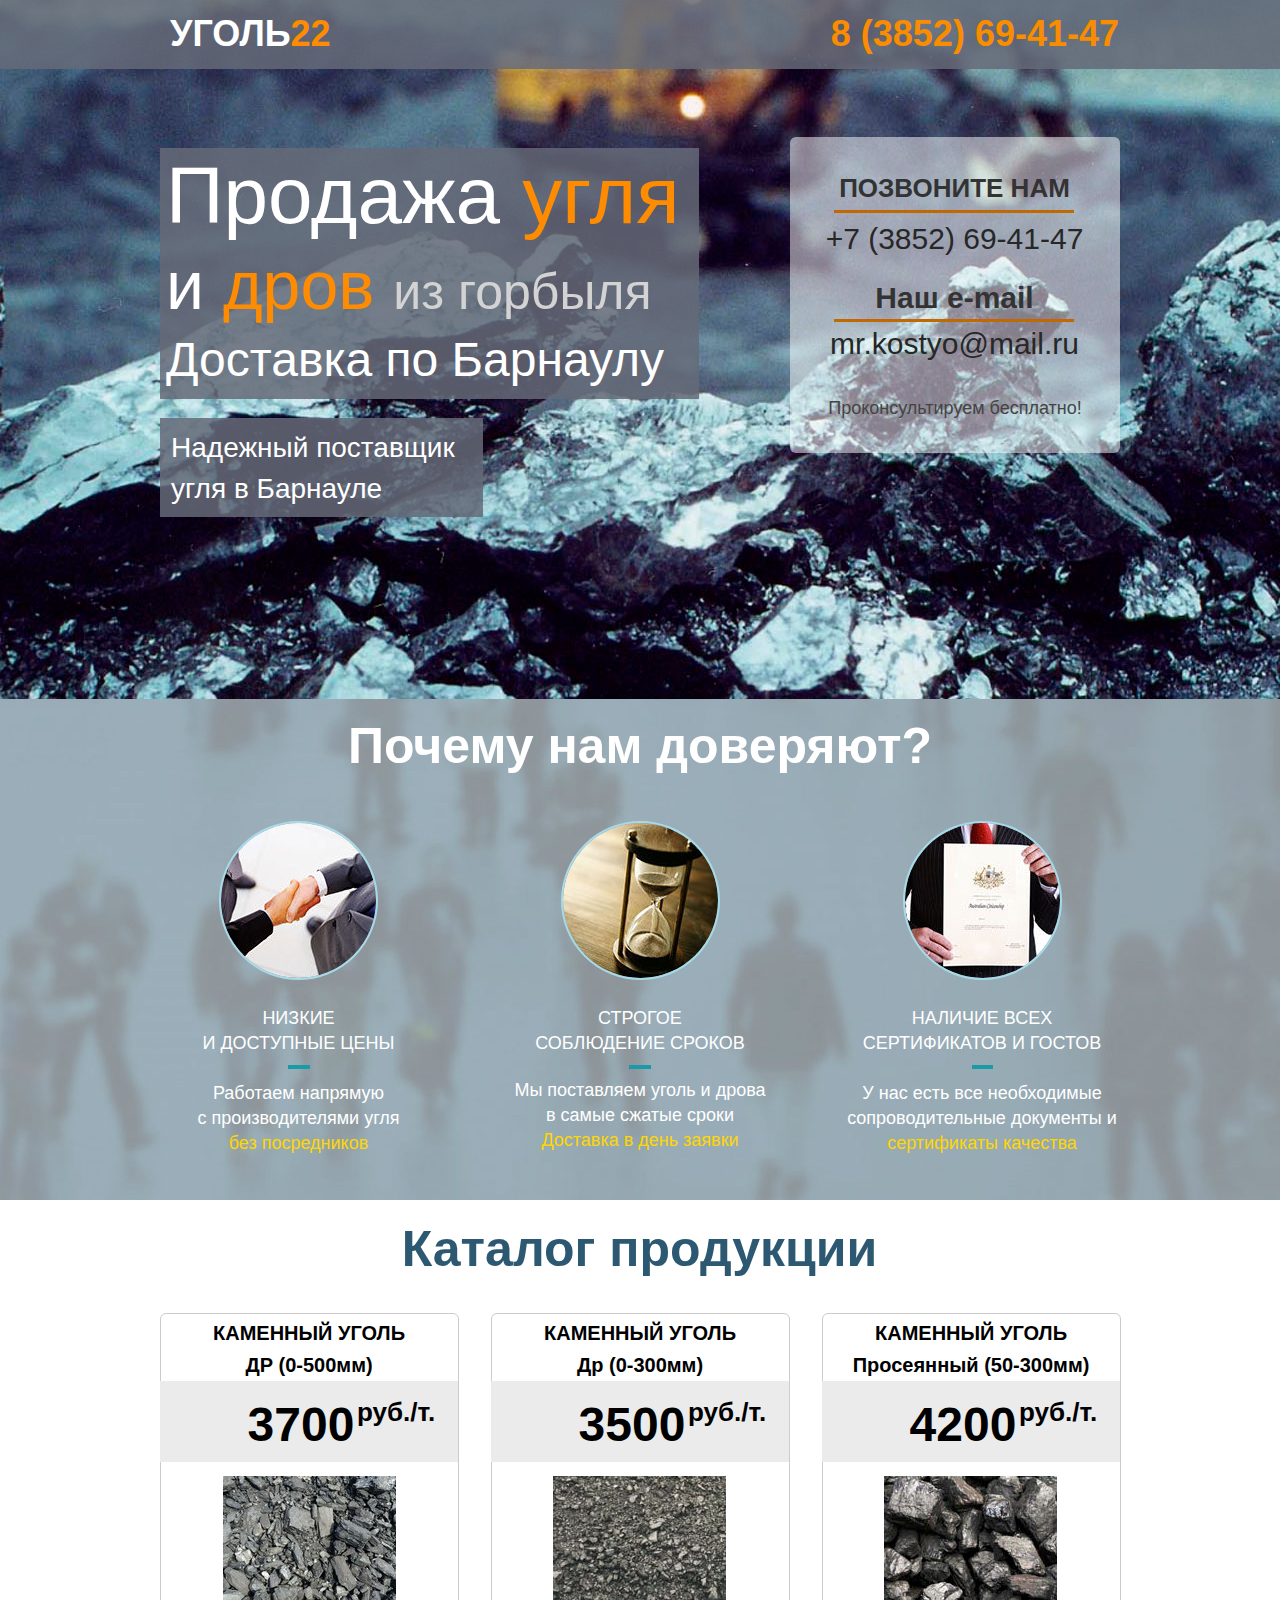
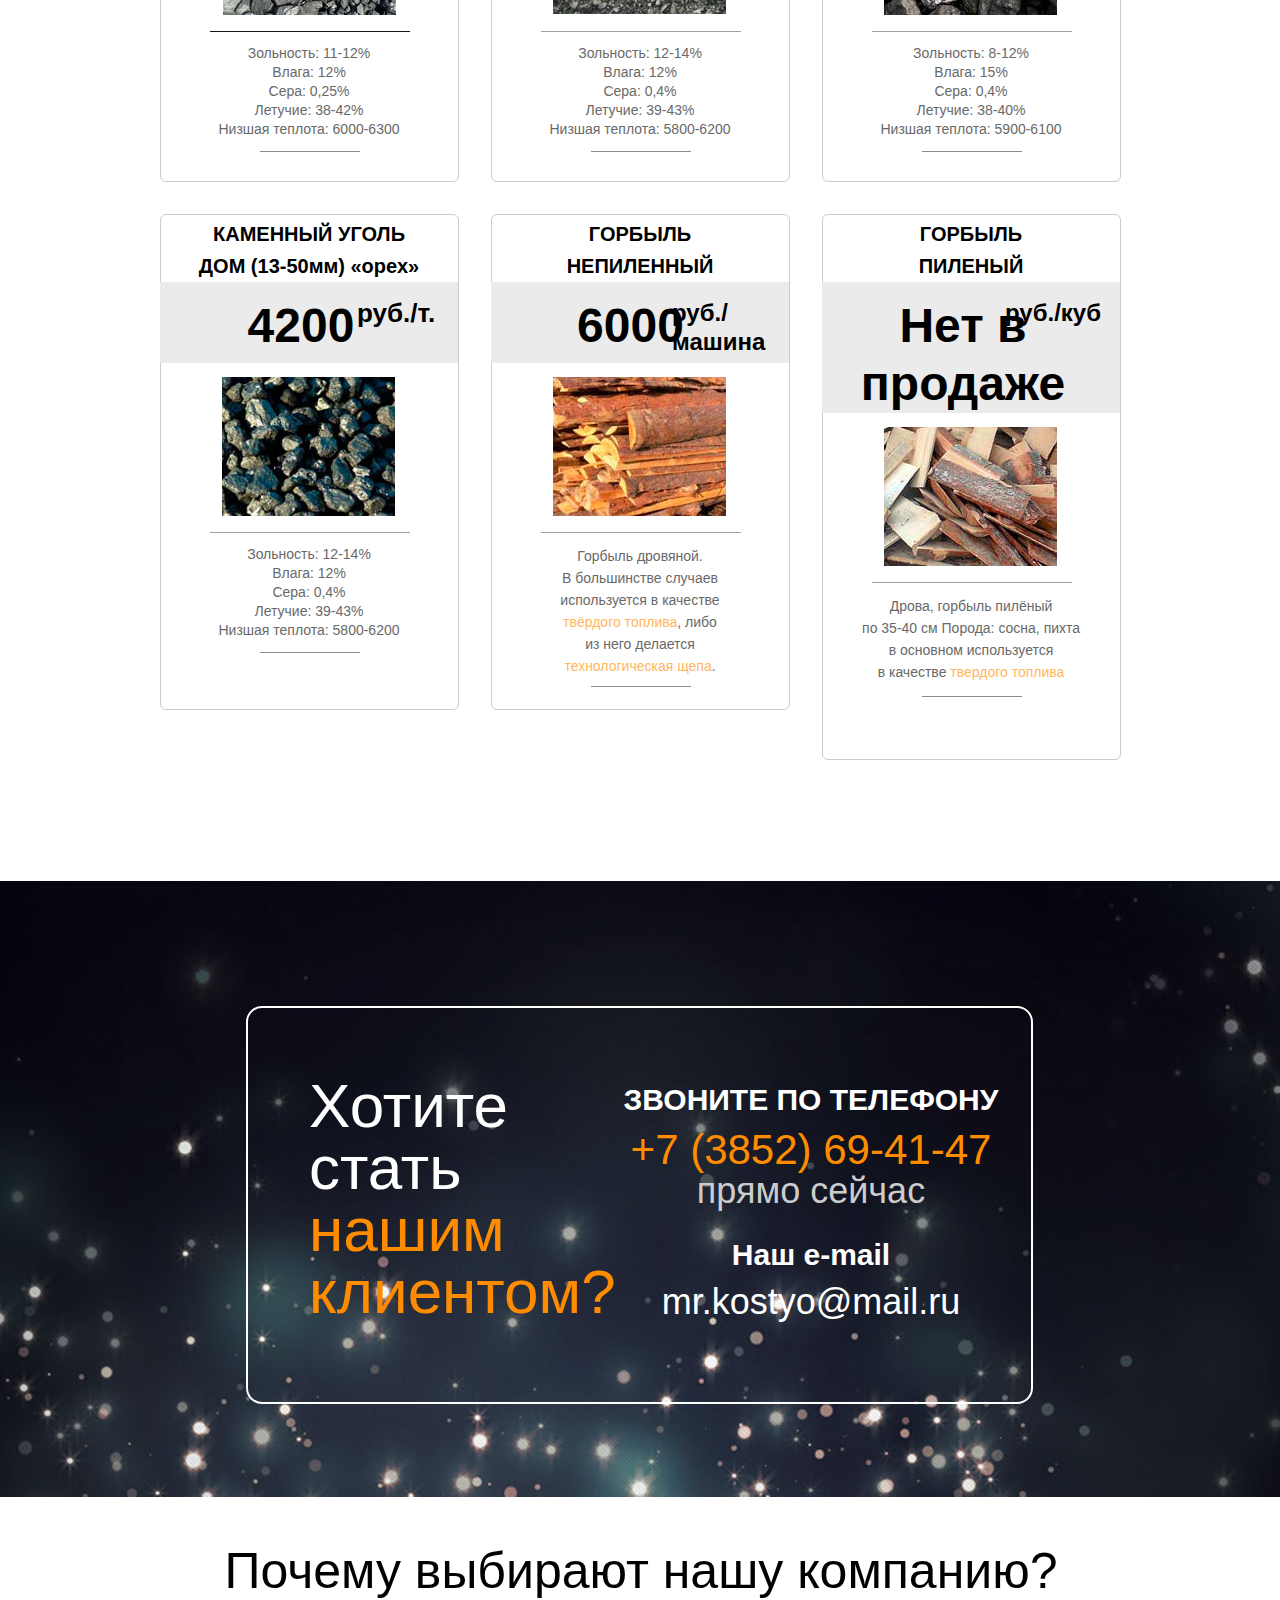
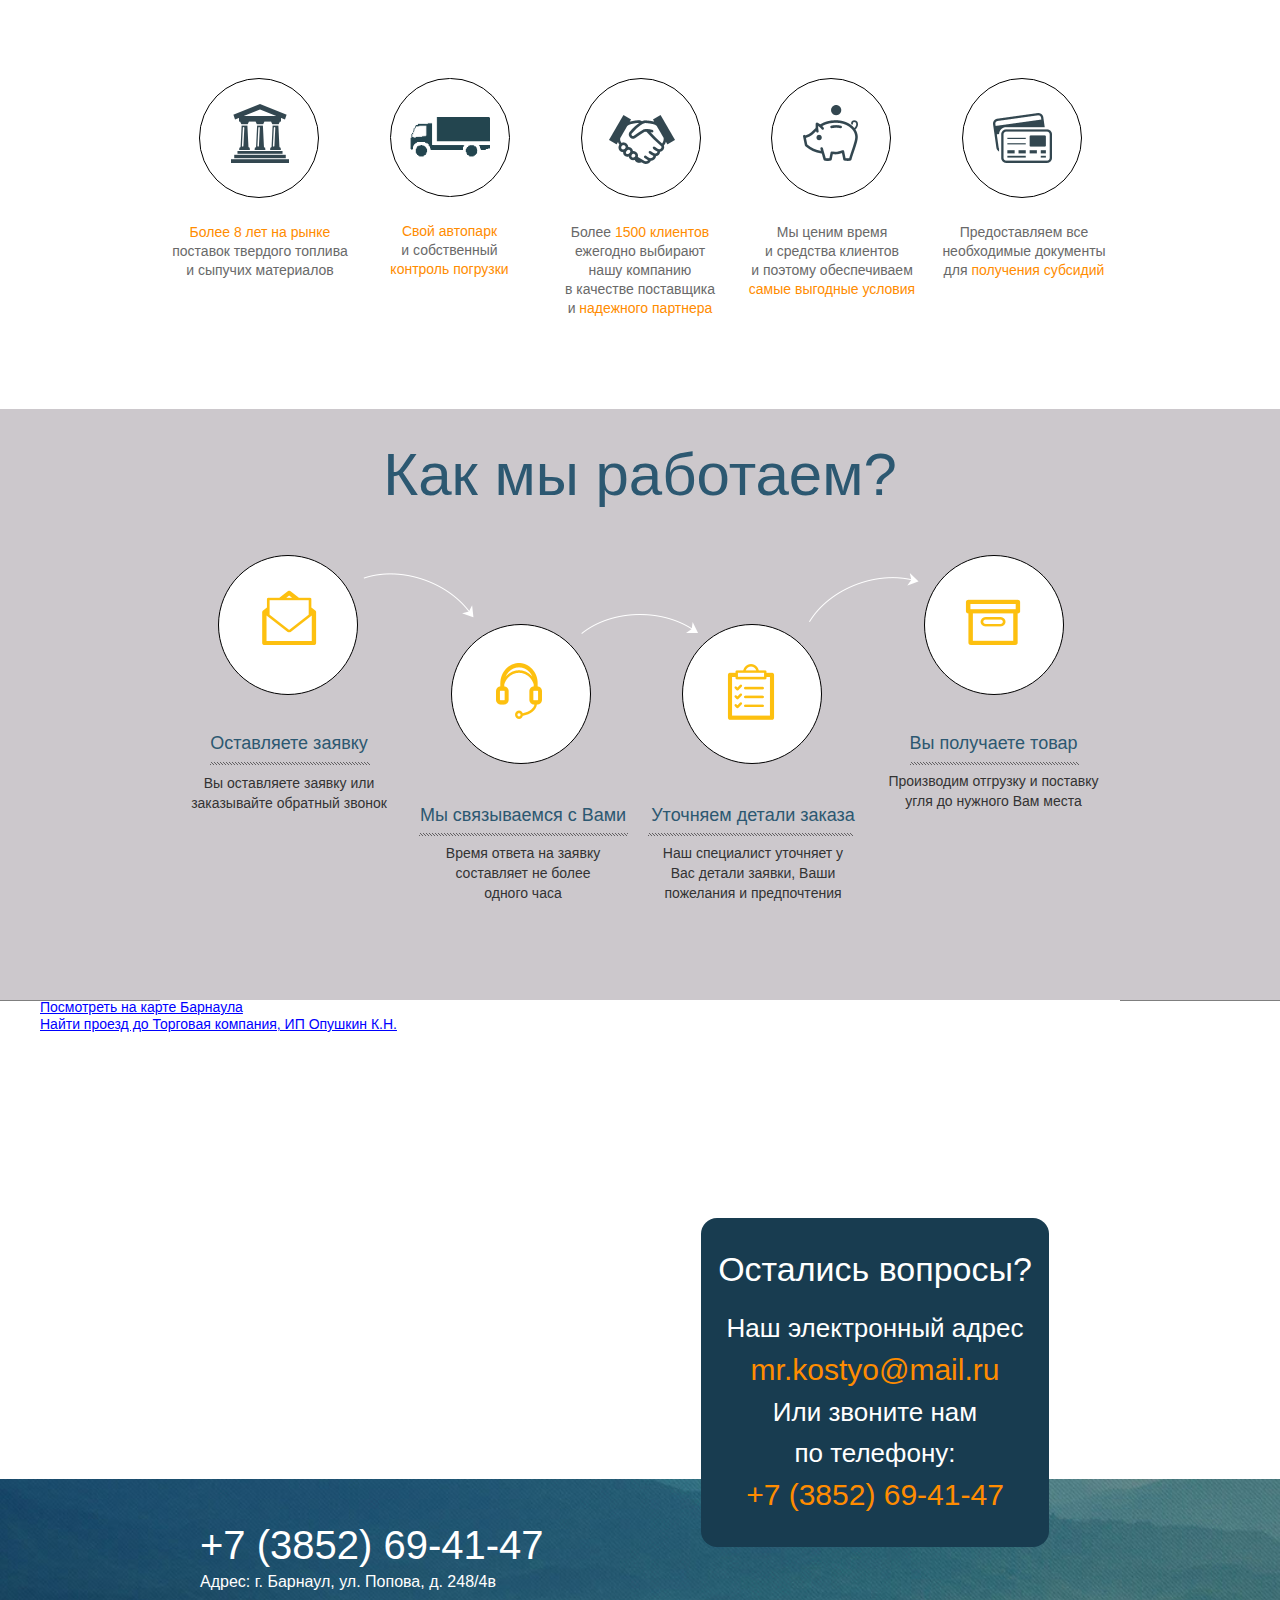
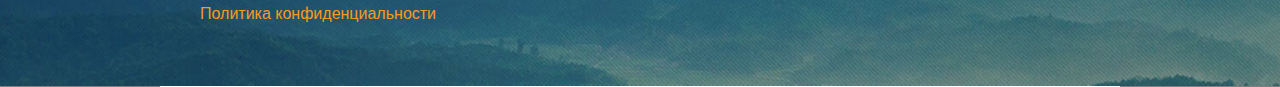
==== commit 0a47ef14: "Update index.html" ====
--- a/index.html
+++ b/index.html
@@ -403,7 +403,7 @@
 										<div class="clearfix colelem" id="u1233"><!-- group -->
 											<div class="clearfix grpelem" id="u1234-4" data-muse-uid="U1234"><!-- content -->
 												<!-- m_editable region-id="editable-static-tag-U1234" template="index.html" data-type="html" data-ice-options="disableImageResize,none" -->
-												<p id="u1234-2"><span id="u1234">Нет в продаже</span></p>
+												<p id="u1234-2"><span id="u1234">6000</span></p>
 												<!-- /m_editable -->
 											</div>
 										</div>
@@ -436,7 +436,7 @@
 										<div class="clearfix colelem" id="u1248"><!-- group -->
 											<div class="clearfix grpelem" id="u1249-4" data-muse-uid="U1249"><!-- content -->
 												<!-- m_editable region-id="editable-static-tag-U1249" template="index.html" data-type="html" data-ice-options="disableImageResize,none" -->
-												<p id="u1249-2"><span id="u1249">6000</span></p>
+												<p id="u1249-2"><span id="u1249">Нет в продаже</span></p>
 												<!-- /m_editable -->
 											</div>
 										</div>
@@ -506,7 +506,7 @@
 				</div>
 				<div class="clearfix grpelem" id="u1250-4" data-muse-uid="U1250"><!-- content -->
 					<!-- m_editable region-id="editable-static-tag-U1250" template="index.html" data-type="html" data-ice-options="disableImageResize,none" -->
-					<p>руб./машина</p>
+					<p>руб./куб</p>
 					<!-- /m_editable -->
 				</div>
 				<div class="clearfix grpelem" id="u1251-6" data-muse-uid="U1251"><!-- content -->
@@ -517,7 +517,7 @@
 				</div>
 				<div class="clearfix grpelem" id="u1235-4" data-muse-uid="U1235"><!-- content -->
 					<!-- m_editable region-id="editable-static-tag-U1235" template="index.html" data-type="html" data-ice-options="disableImageResize,none" -->
-					<p>руб./куб</p>
+					<p>руб./машина</p>
 					<!-- /m_editable -->
 				</div>
 				<div class="clearfix grpelem" id="u1236-7" data-muse-uid="U1236"><!-- content -->
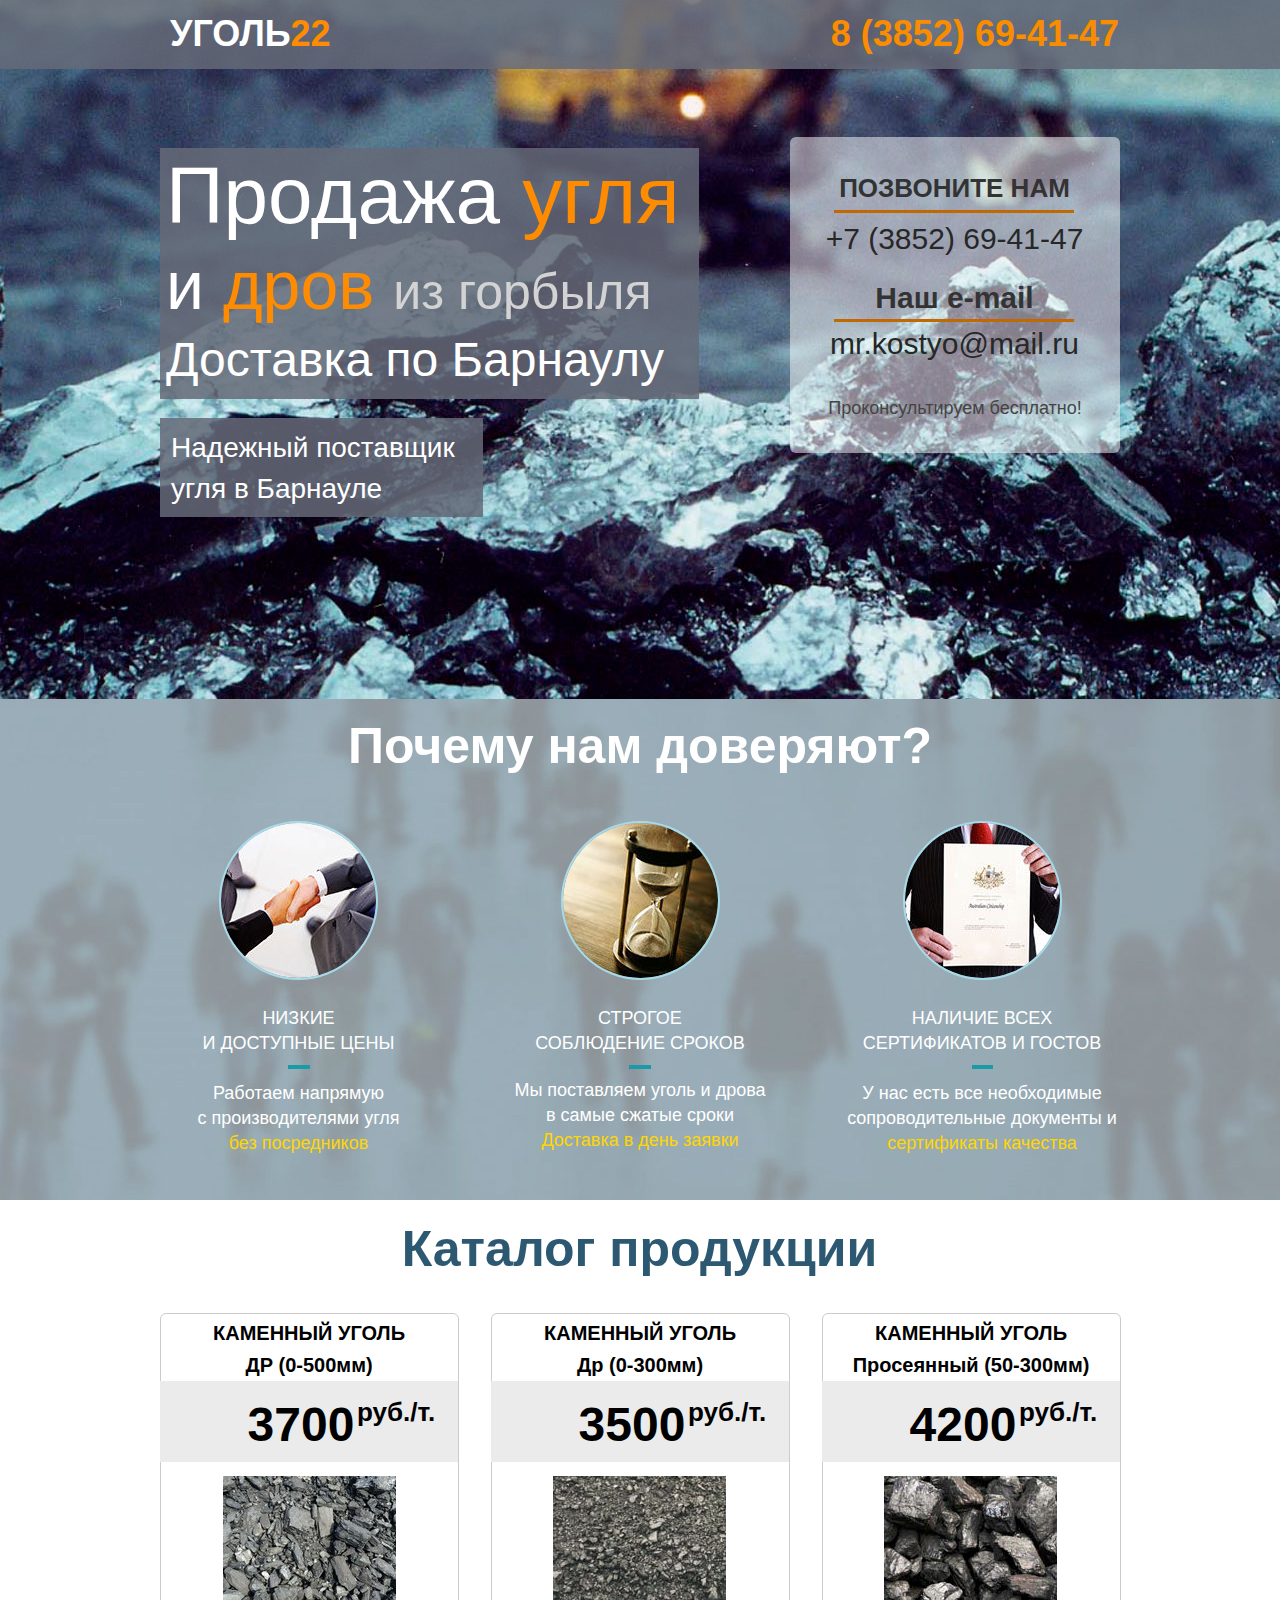
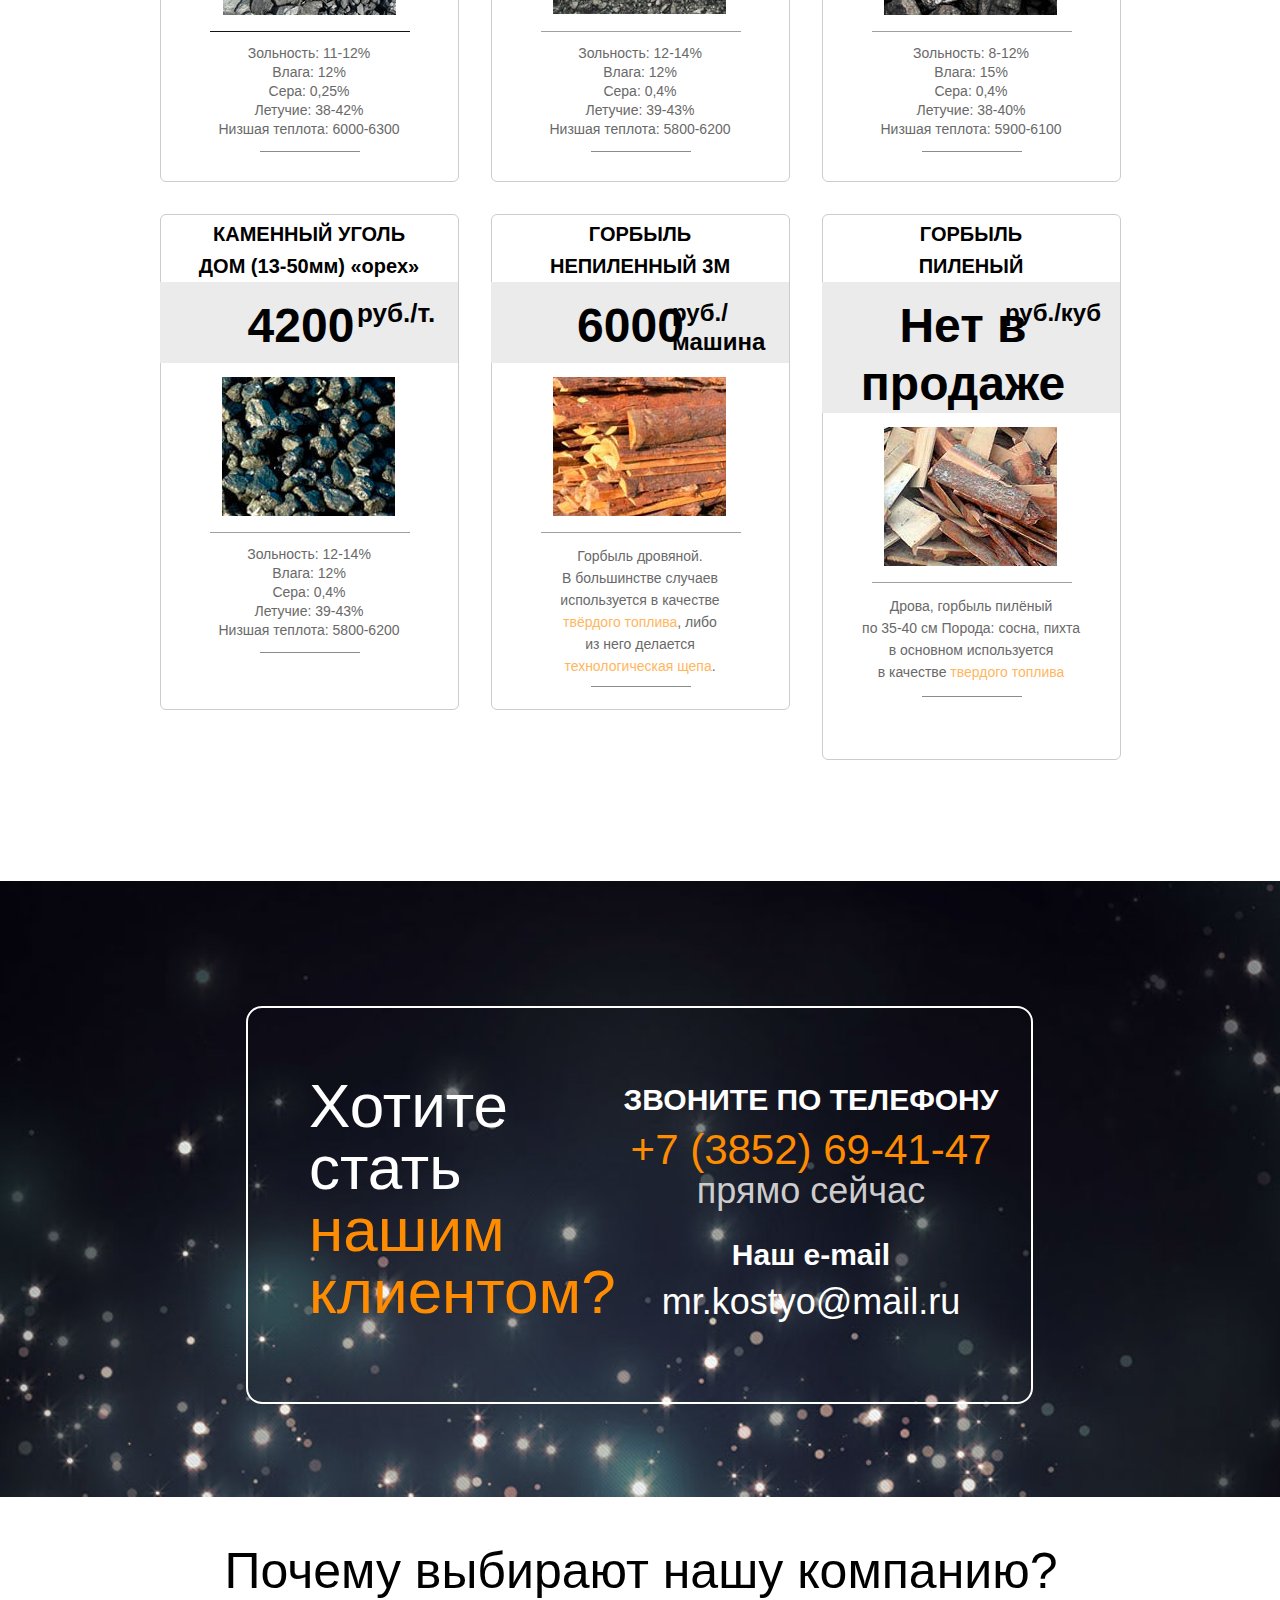
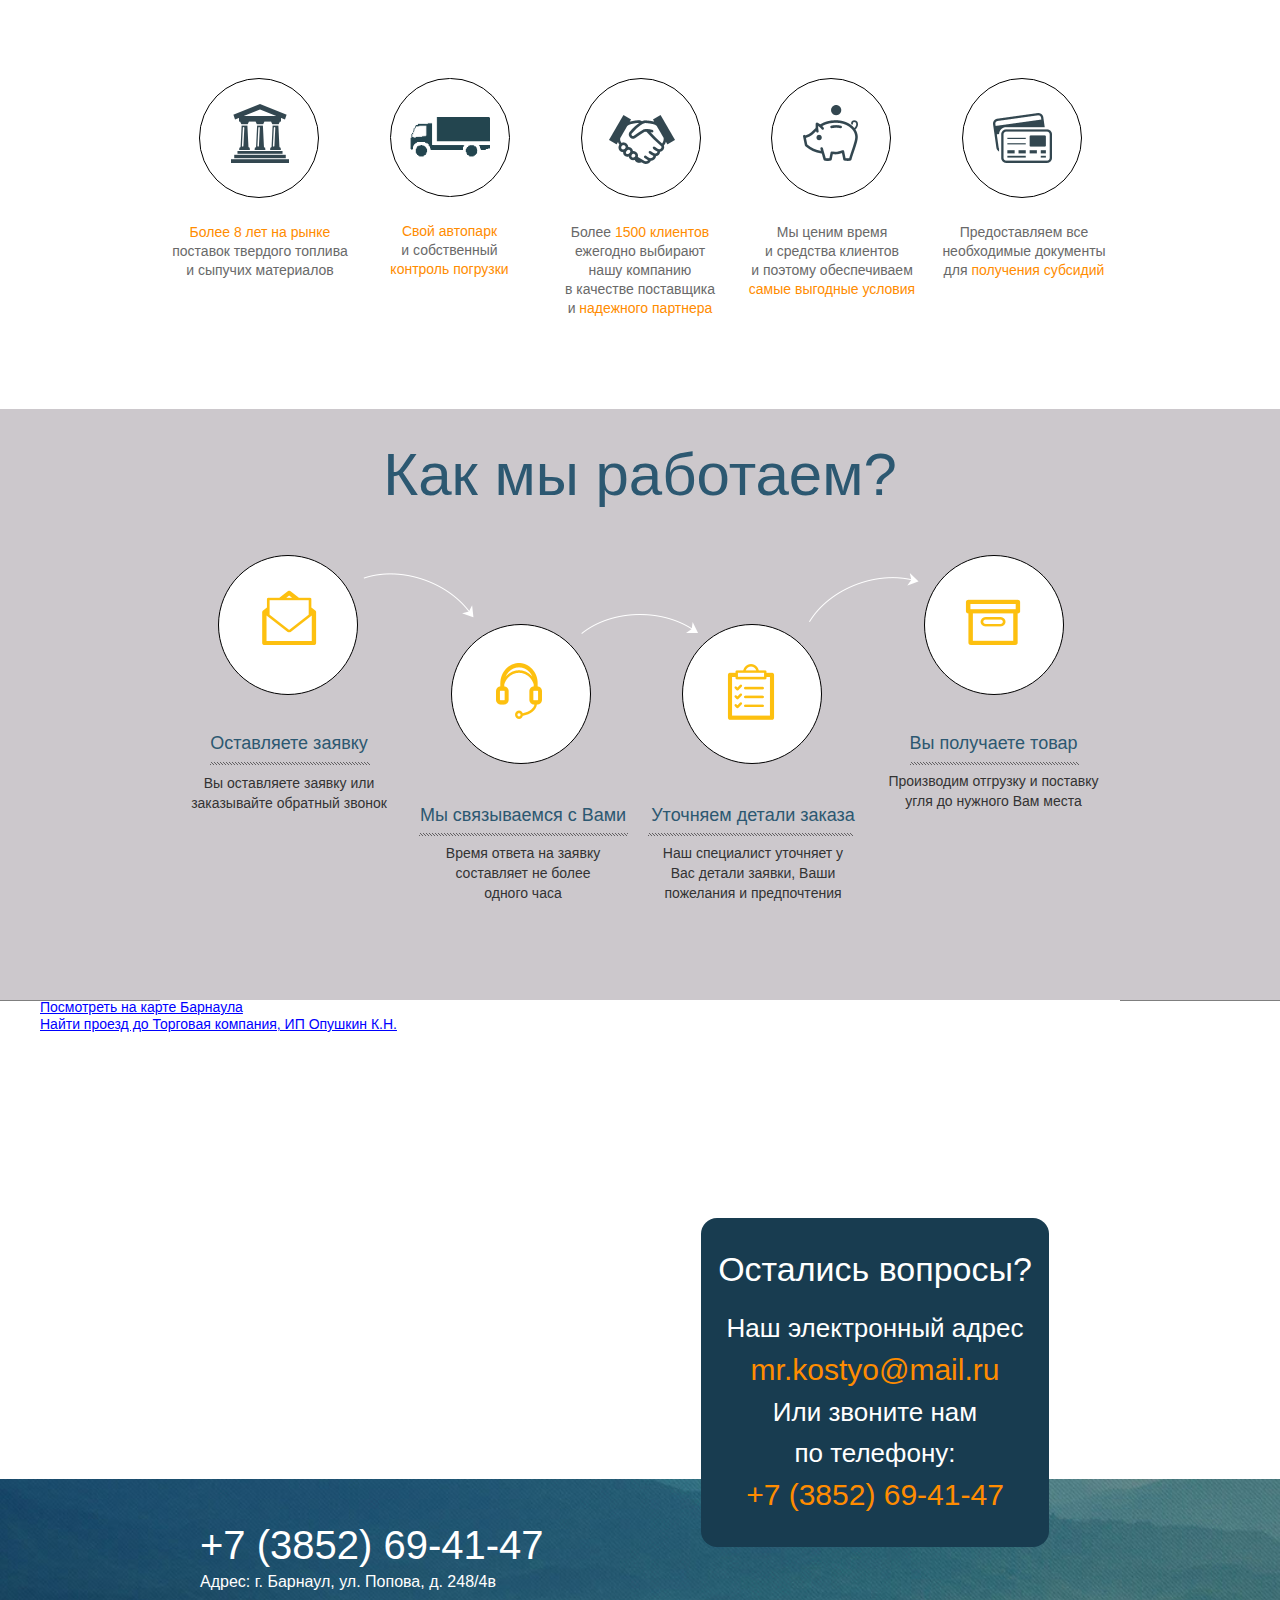
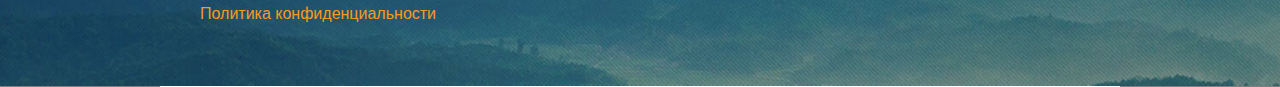
==== commit c874f9e9: "Update index.html" ====
--- a/index.html
+++ b/index.html
@@ -523,7 +523,7 @@
 				<div class="clearfix grpelem" id="u1236-7" data-muse-uid="U1236"><!-- content -->
 					<!-- m_editable region-id="editable-static-tag-U1236" template="index.html" data-type="html" data-ice-options="disableImageResize,none" -->
 					<p id="u1236-2">ГОРБЫЛЬ</p>
-					<p id="u1236-4">НЕПИЛЕННЫЙ</p>
+					<p id="u1236-4">НЕПИЛЕННЫЙ 3М</p>
 					<p id="u1236-5">&nbsp;</p>
 					<!-- /m_editable -->
 				</div>
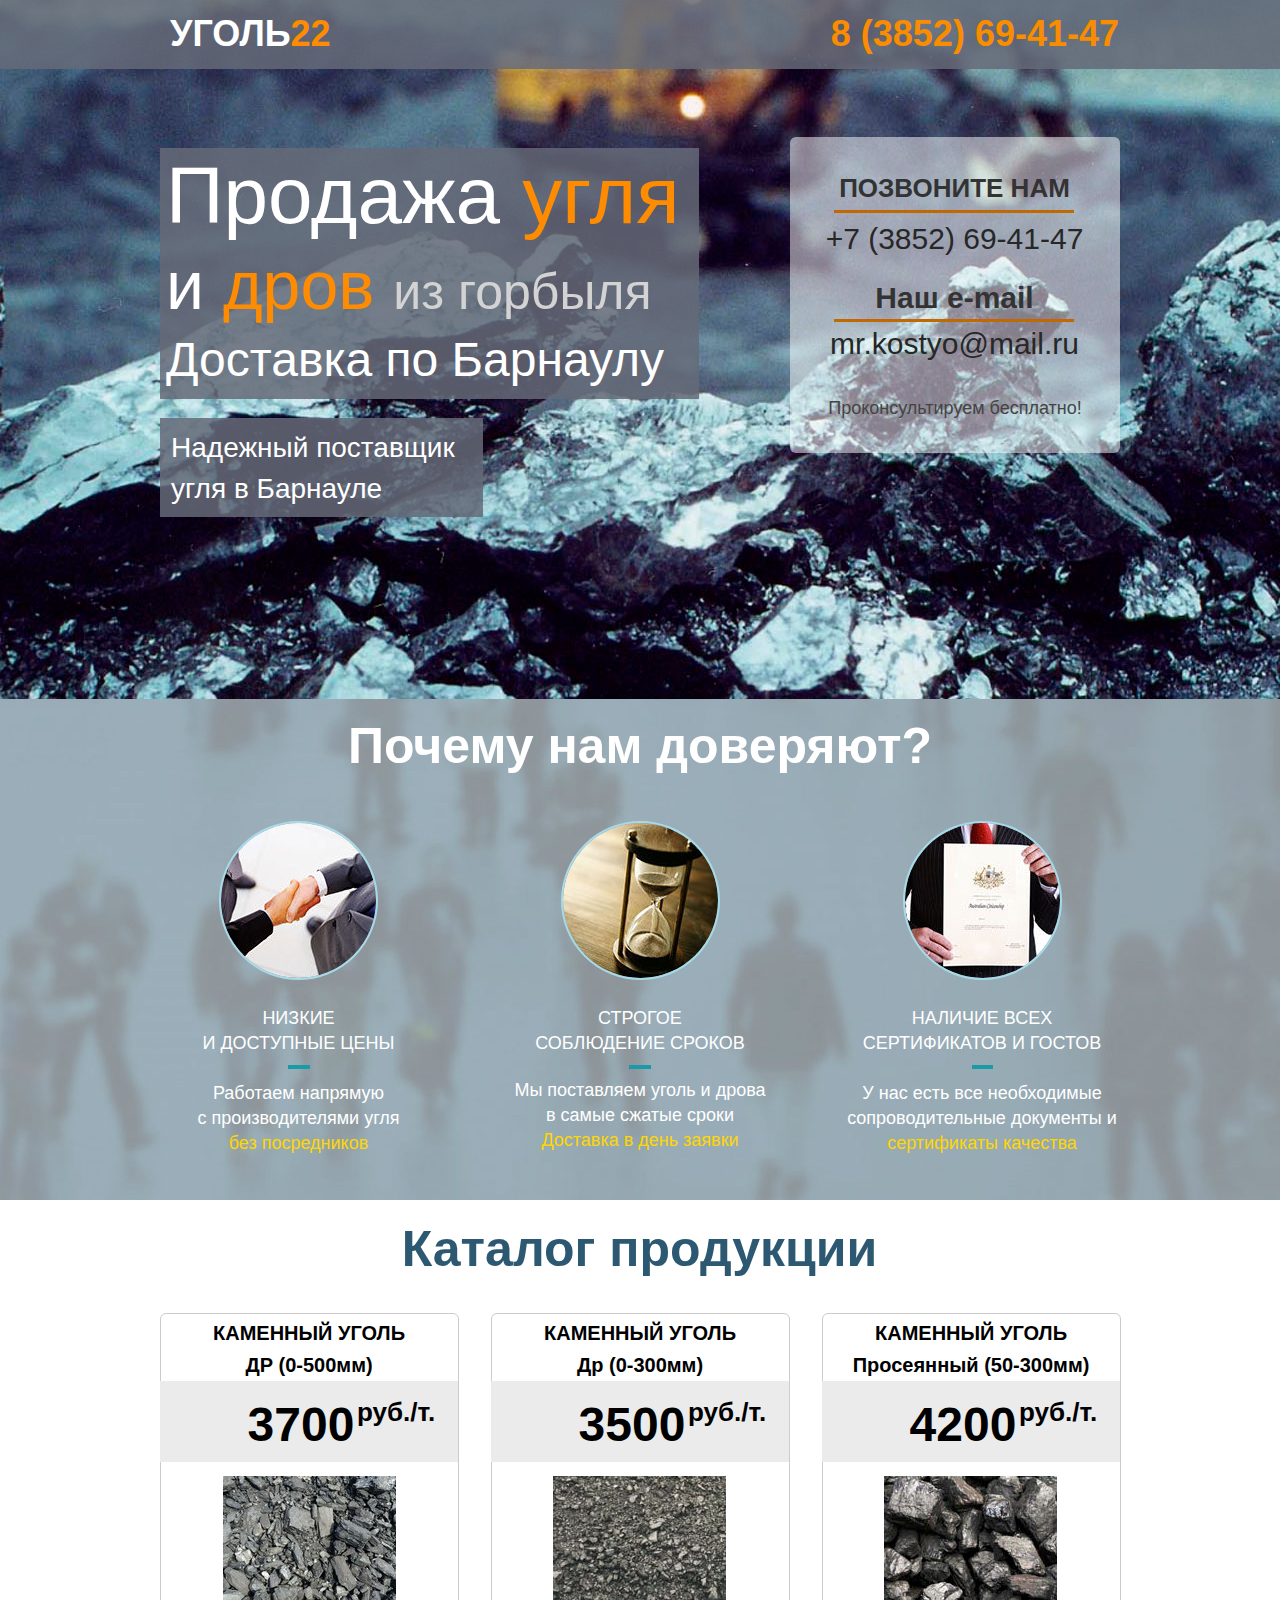
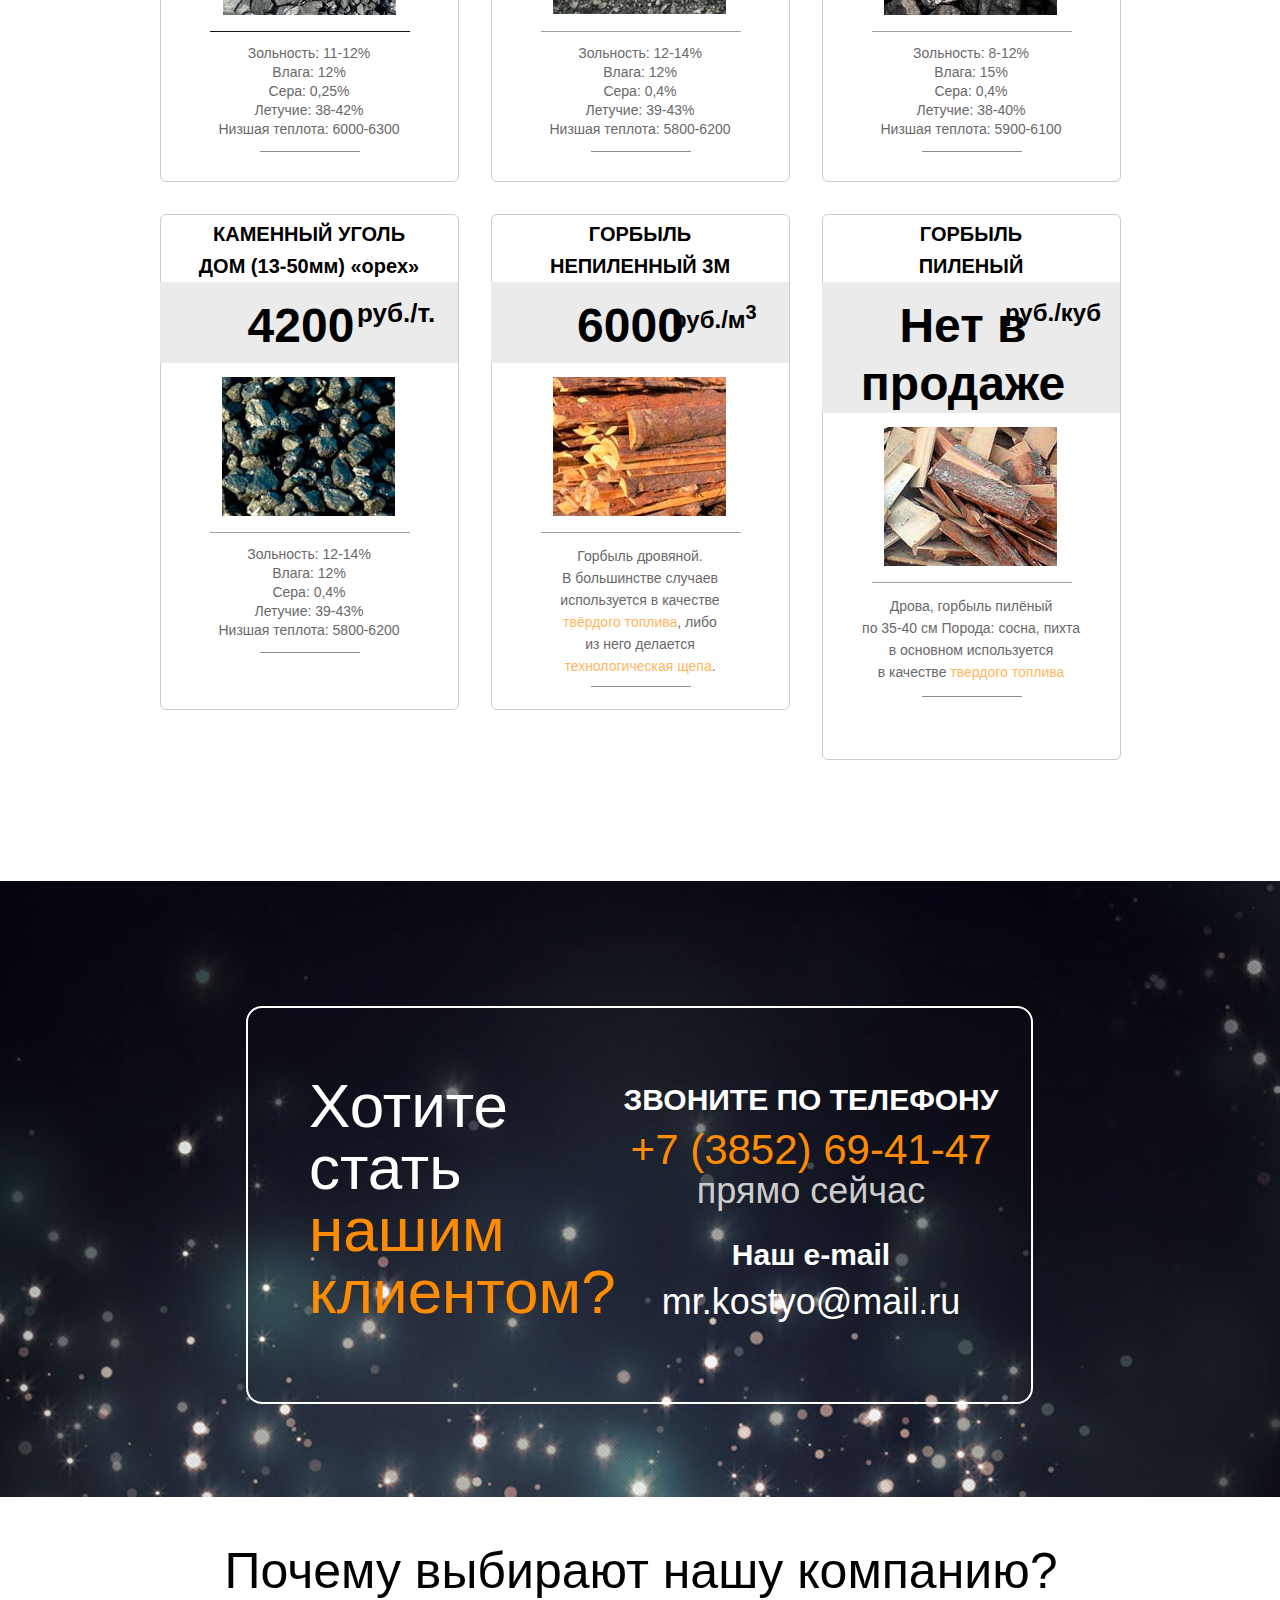
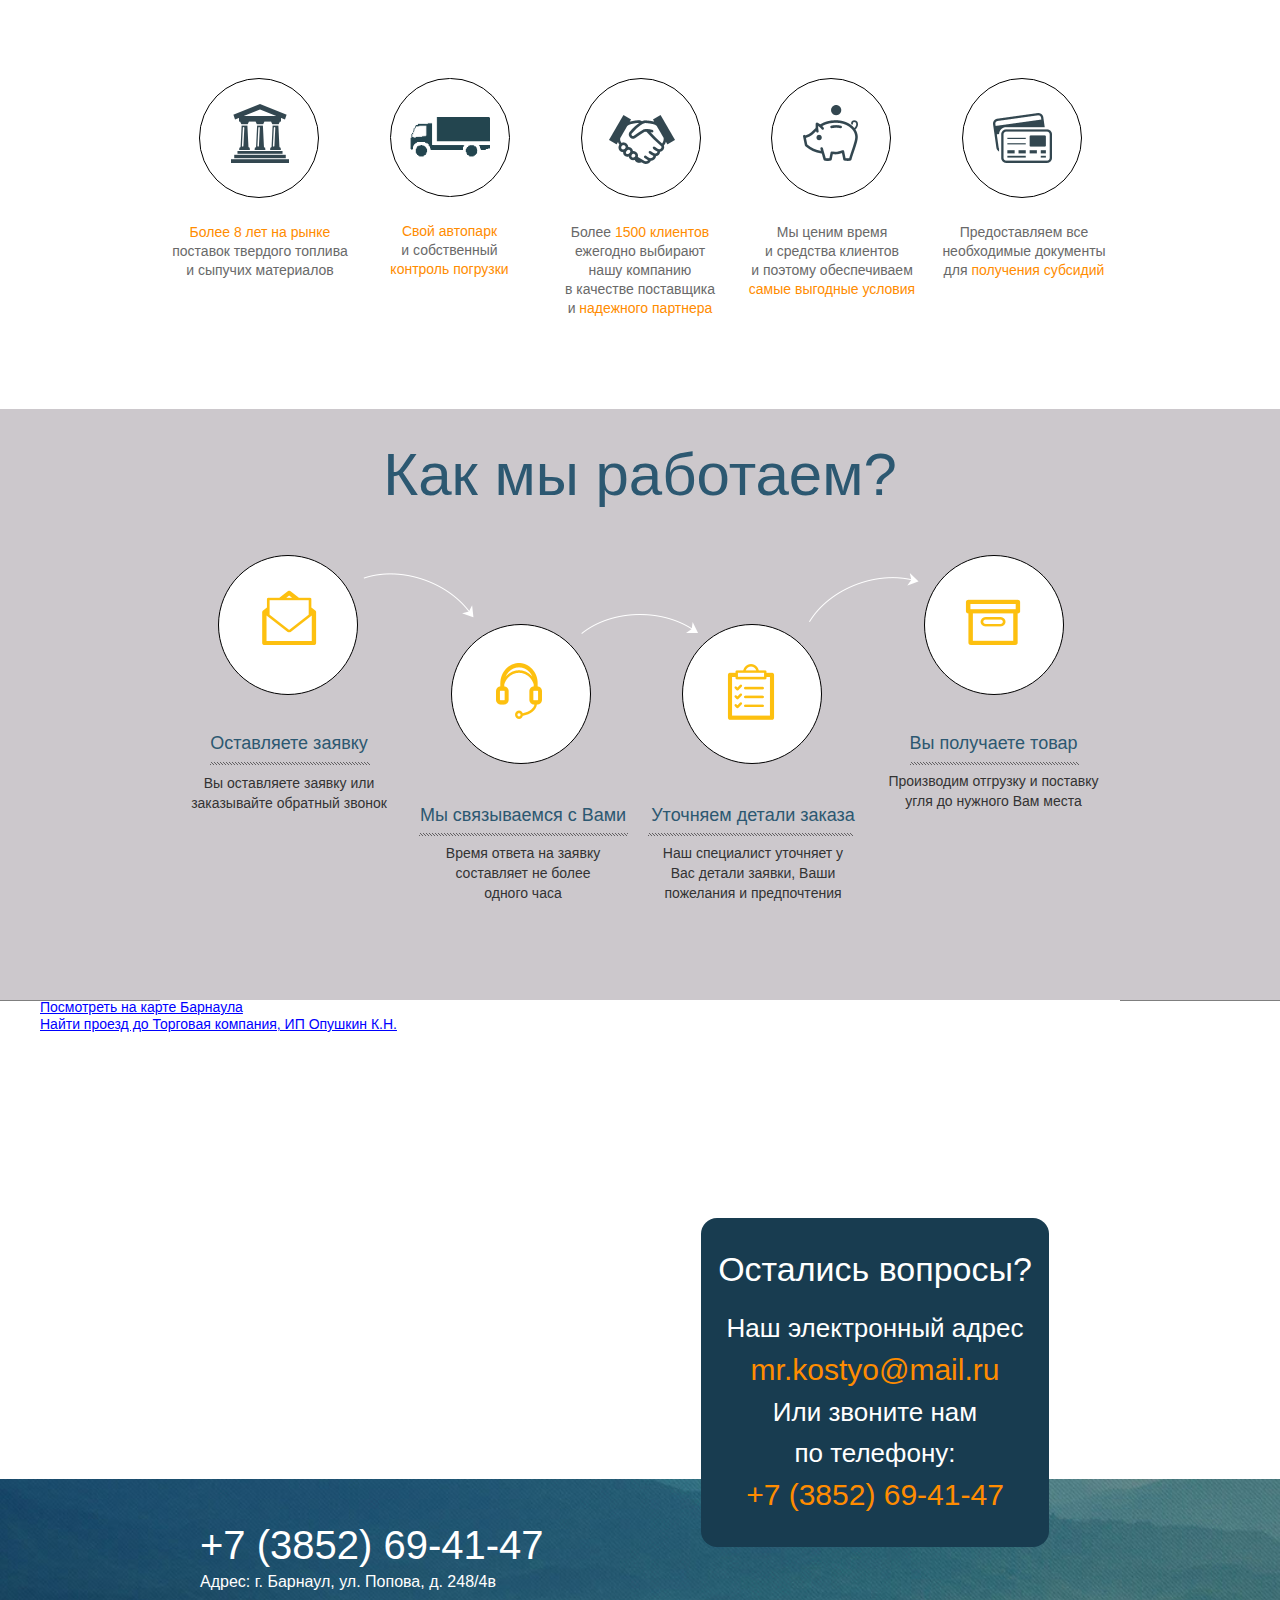
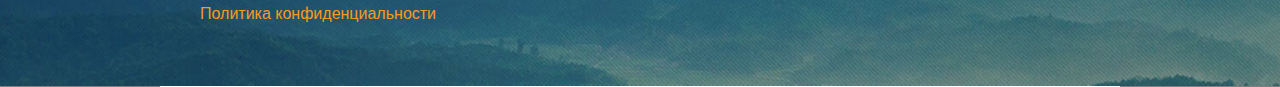
==== commit efbf25d4: "Update index.html" ====
--- a/index.html
+++ b/index.html
@@ -517,7 +517,7 @@
 				</div>
 				<div class="clearfix grpelem" id="u1235-4" data-muse-uid="U1235"><!-- content -->
 					<!-- m_editable region-id="editable-static-tag-U1235" template="index.html" data-type="html" data-ice-options="disableImageResize,none" -->
-					<p>руб./машина</p>
+					<p>руб./м<sup>3</sup></p>
 					<!-- /m_editable -->
 				</div>
 				<div class="clearfix grpelem" id="u1236-7" data-muse-uid="U1236"><!-- content -->
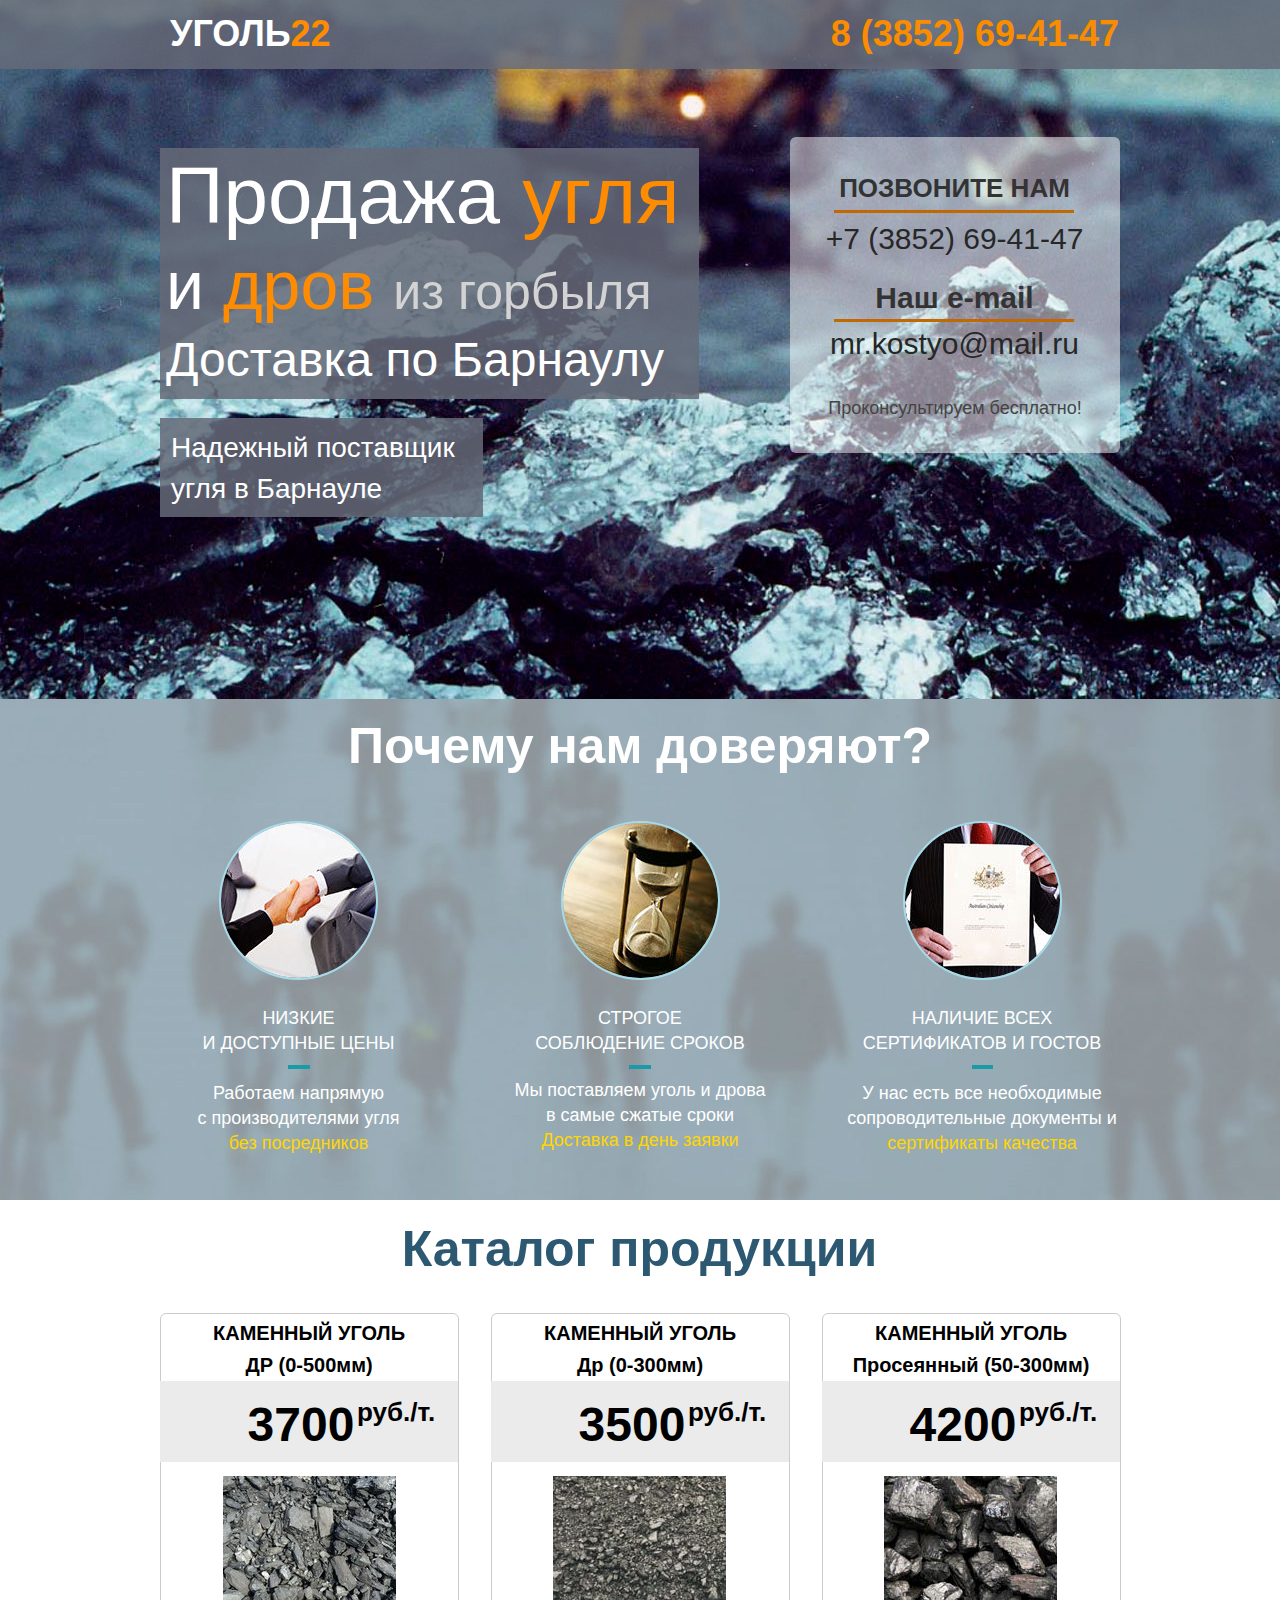
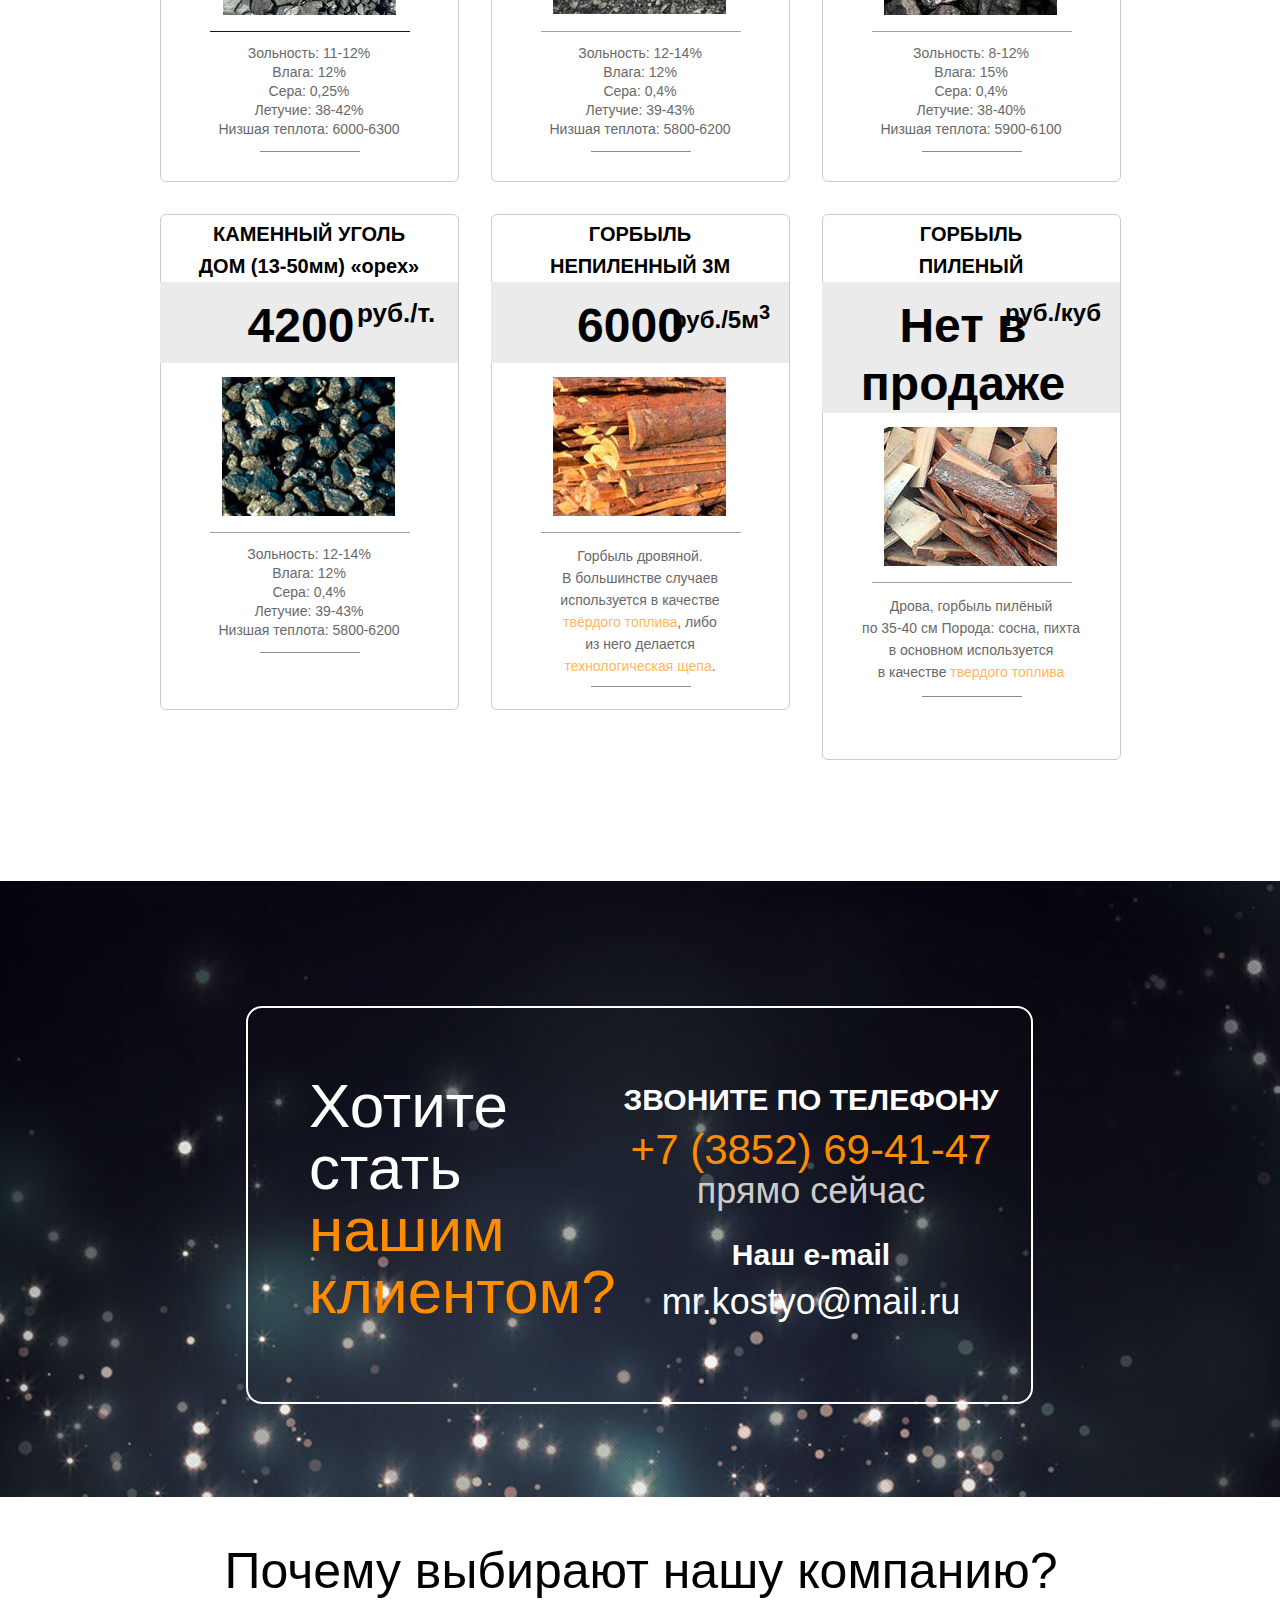
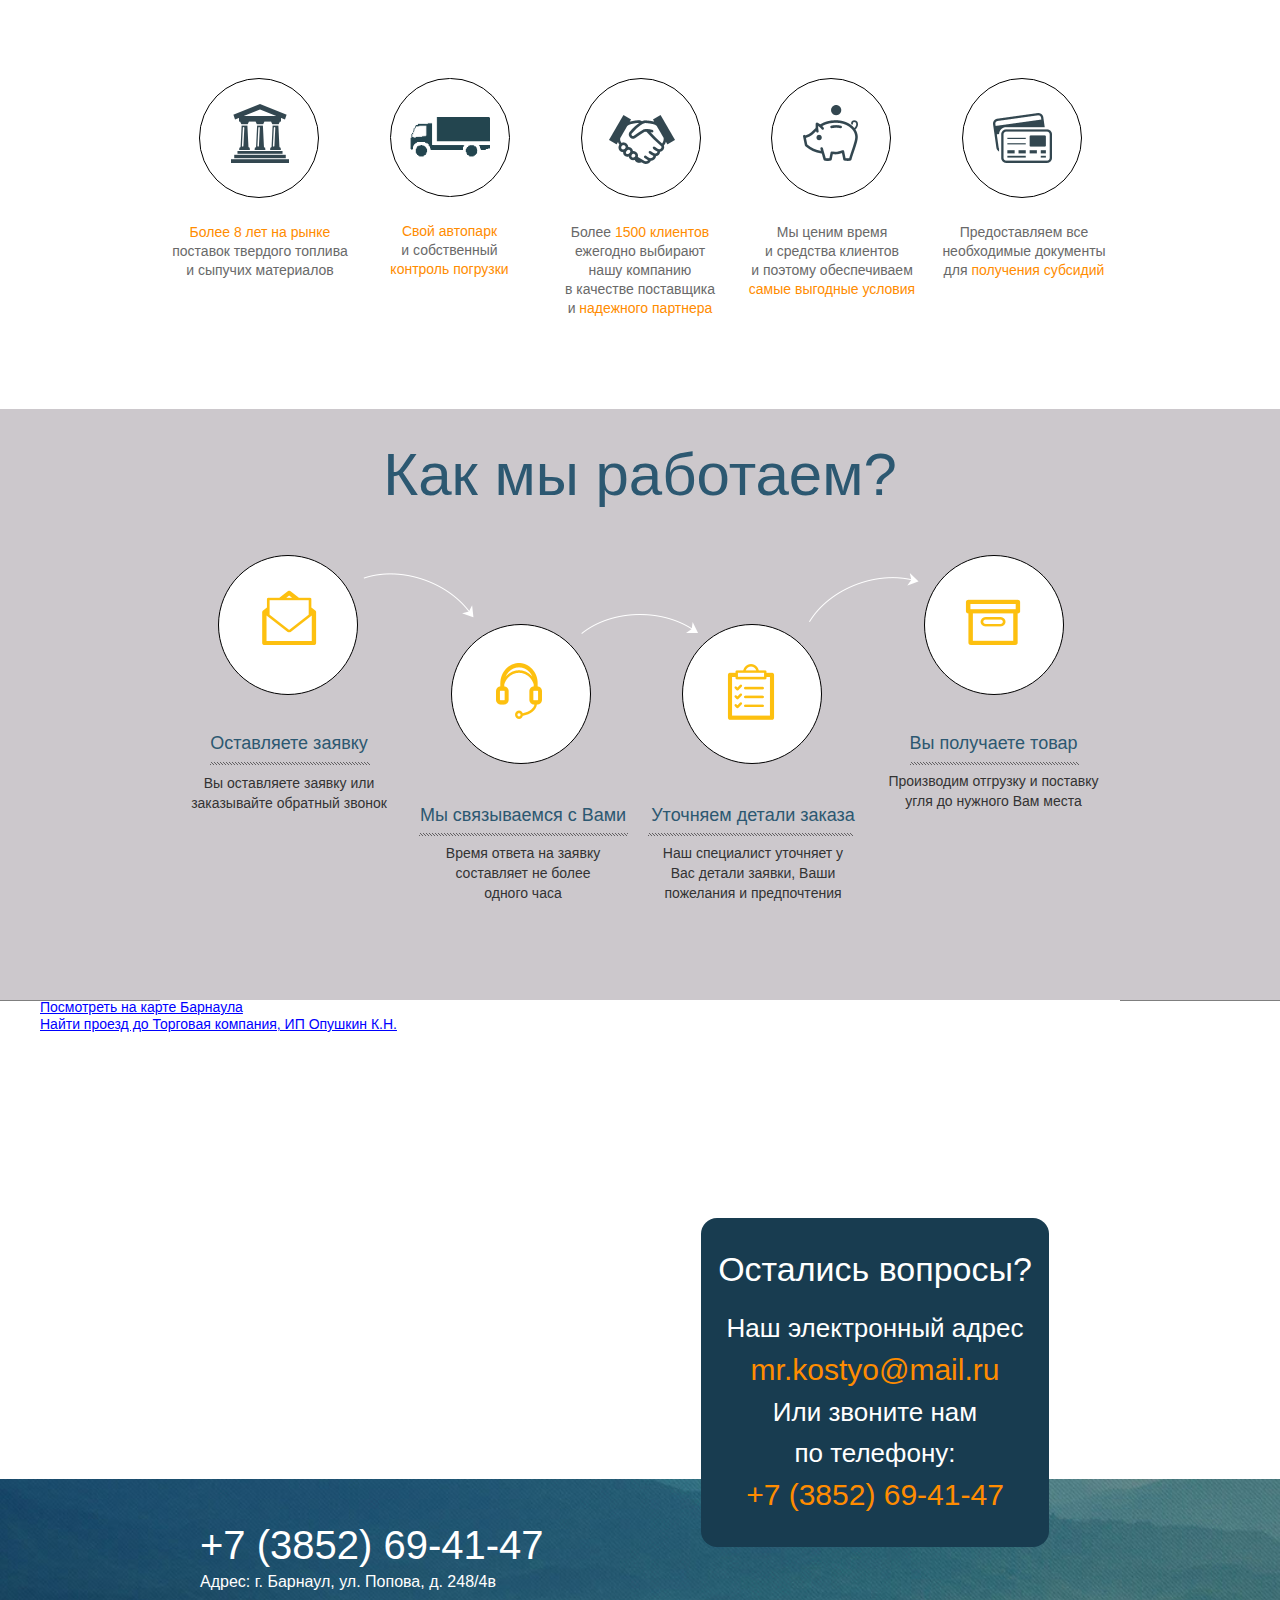
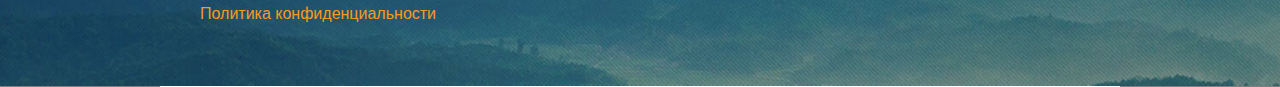
==== commit 5f5b7255: "Update index.html" ====
--- a/index.html
+++ b/index.html
@@ -517,7 +517,7 @@
 				</div>
 				<div class="clearfix grpelem" id="u1235-4" data-muse-uid="U1235"><!-- content -->
 					<!-- m_editable region-id="editable-static-tag-U1235" template="index.html" data-type="html" data-ice-options="disableImageResize,none" -->
-					<p>руб./м<sup>3</sup></p>
+					<p>руб./5м<sup>3</sup></p>
 					<!-- /m_editable -->
 				</div>
 				<div class="clearfix grpelem" id="u1236-7" data-muse-uid="U1236"><!-- content -->
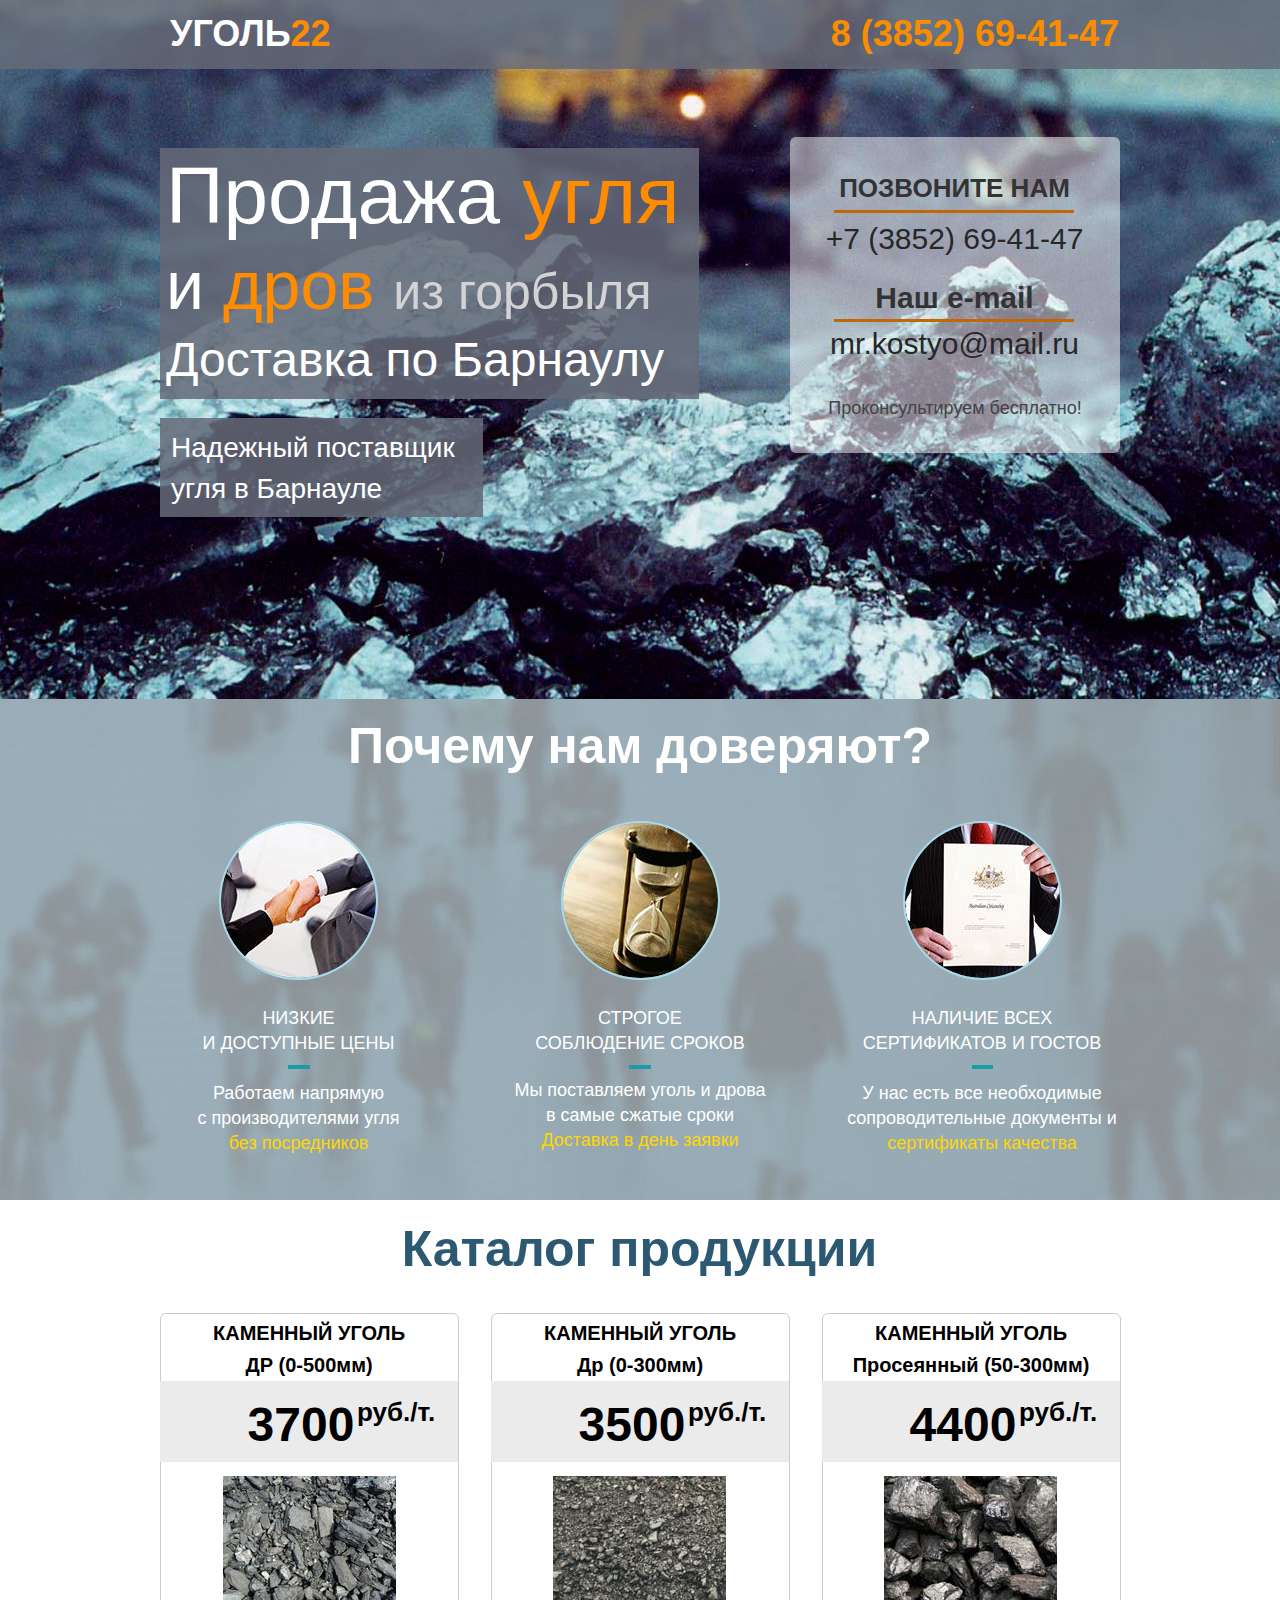
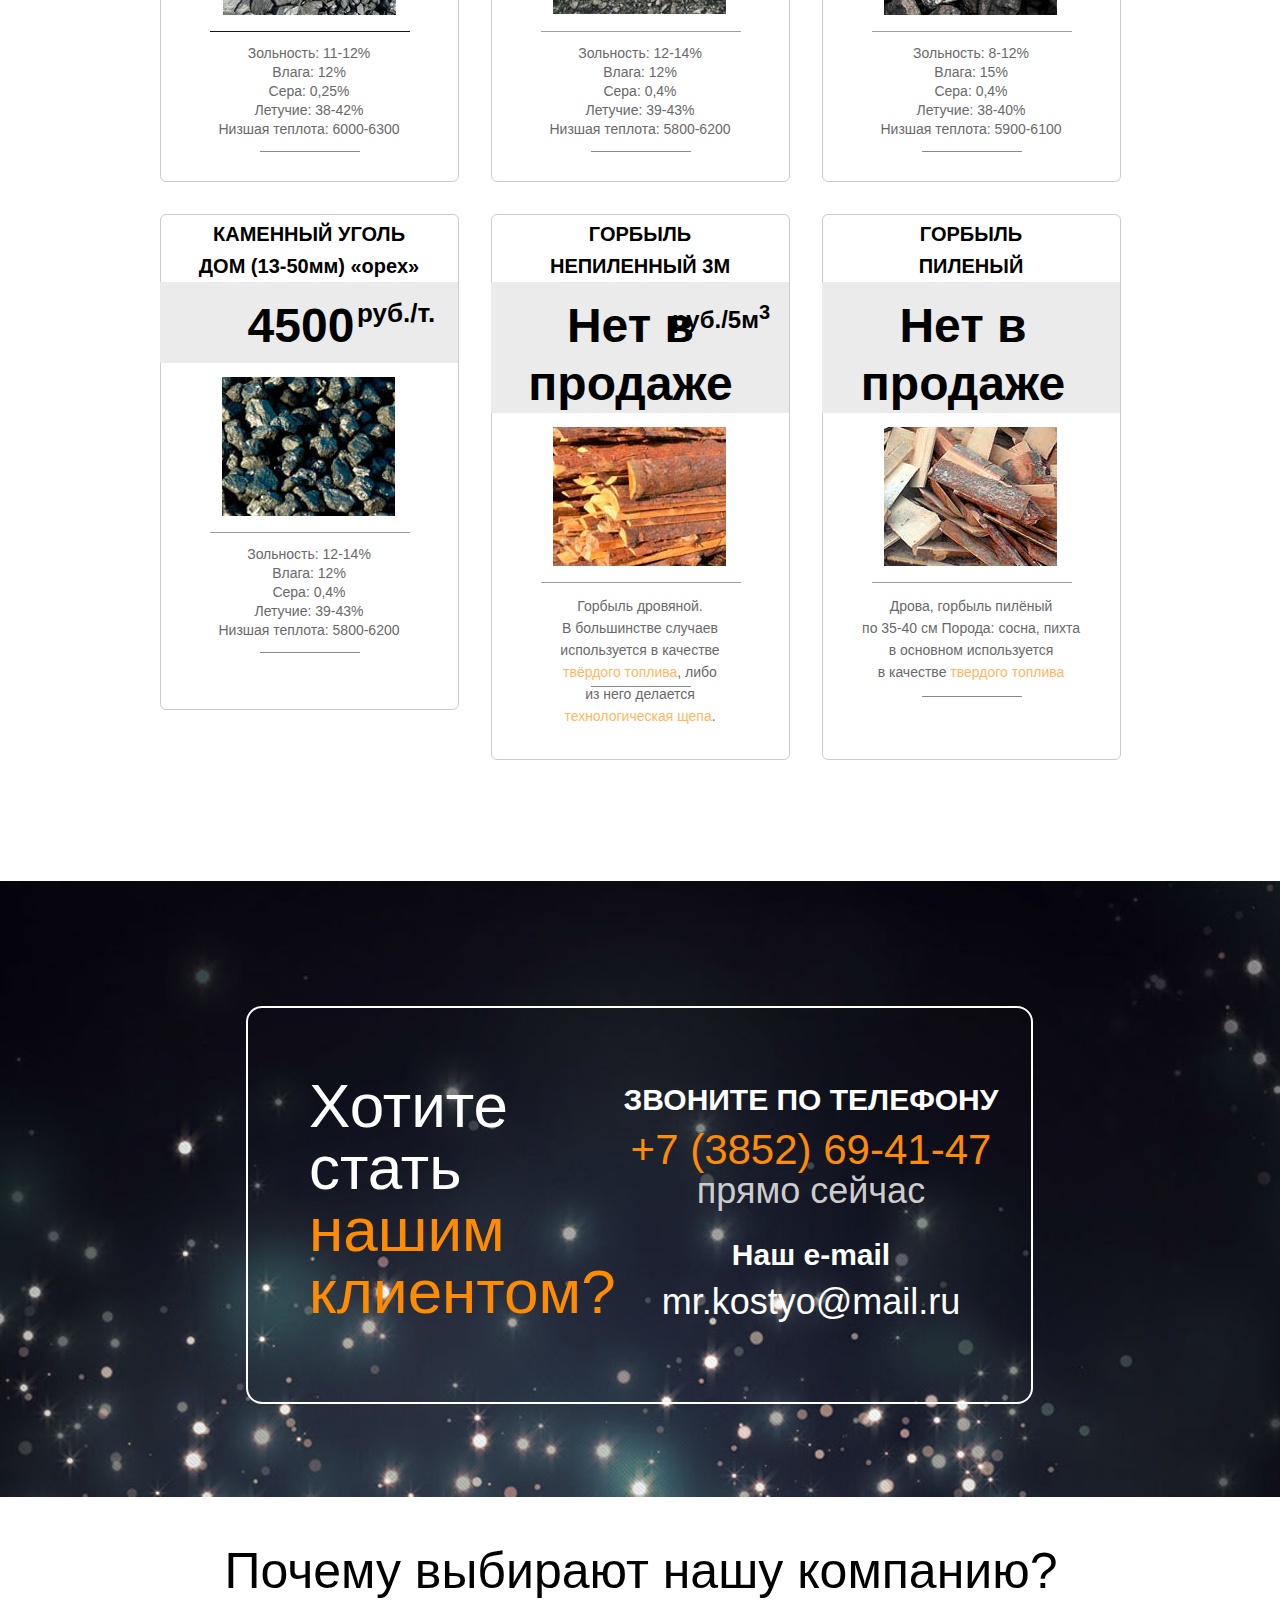
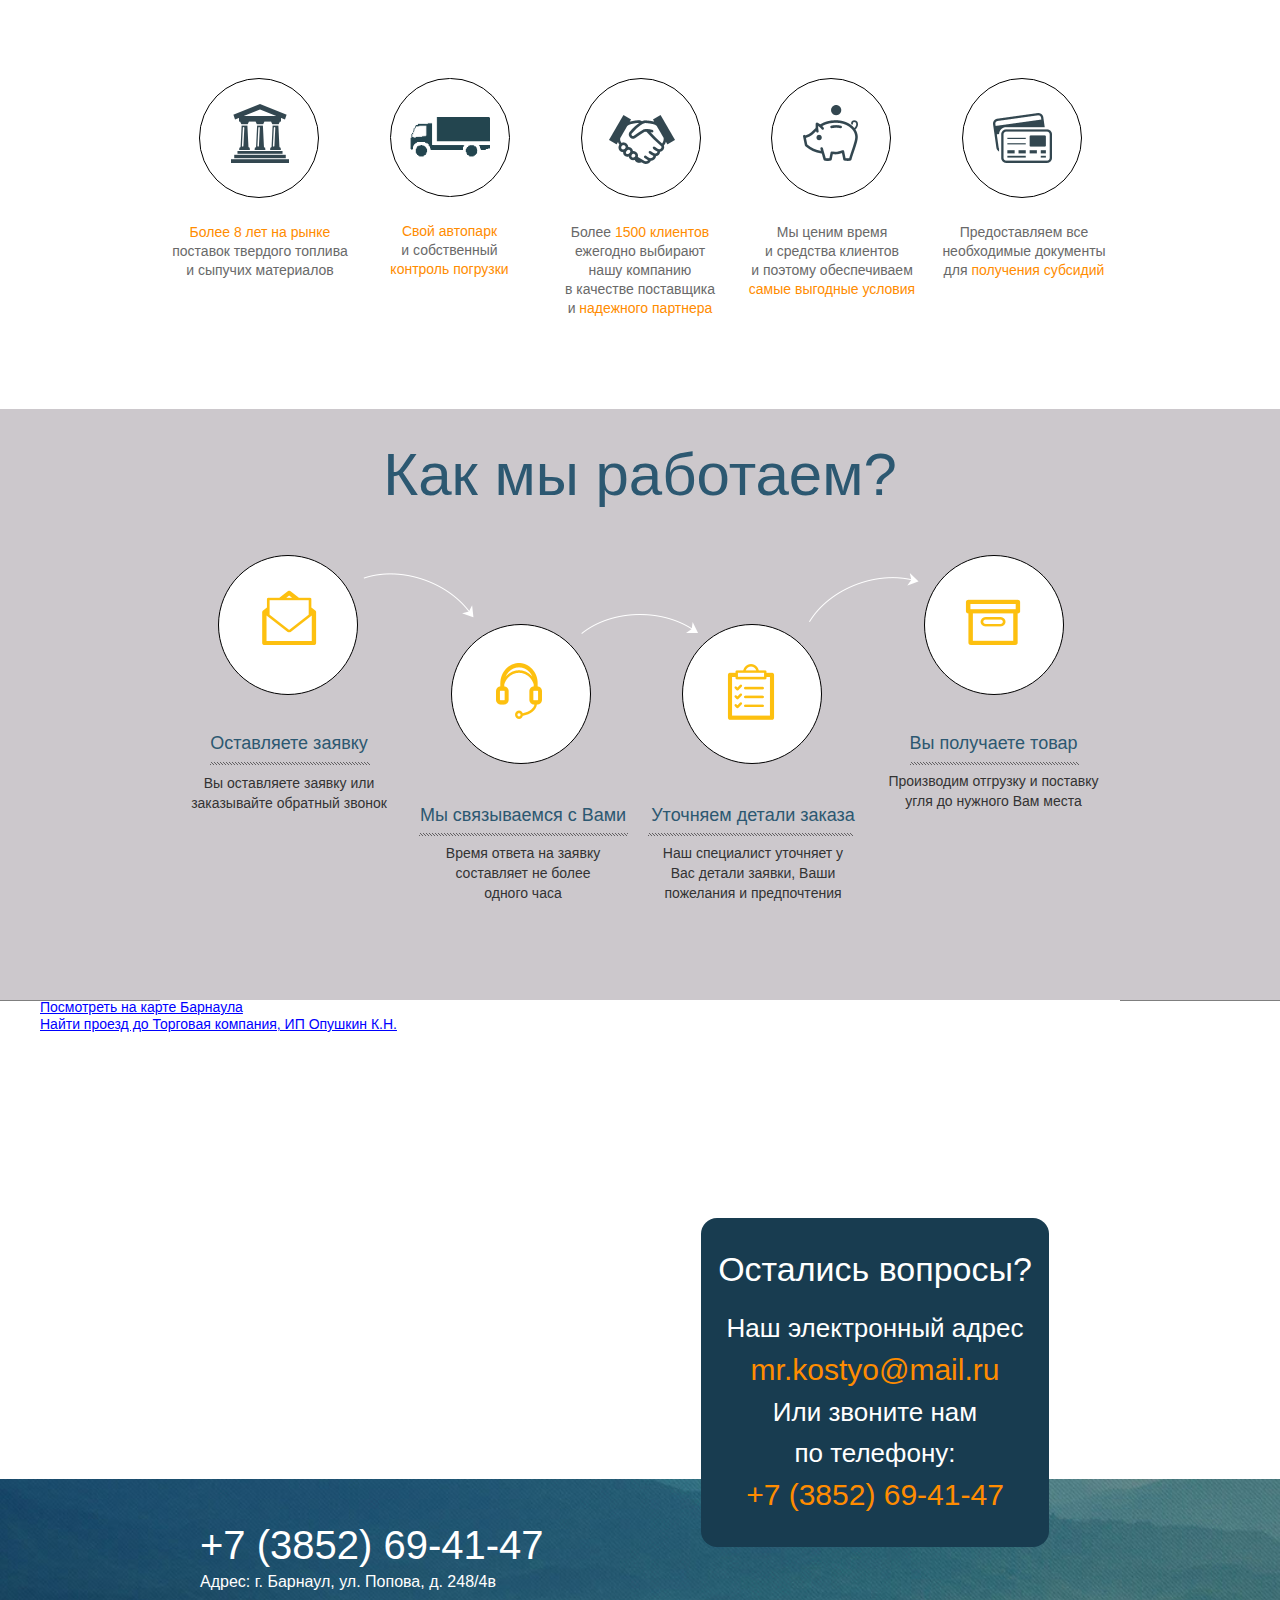
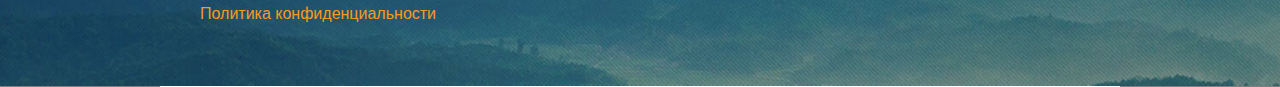
==== commit 97049099: "Update index.html" ====
--- a/index.html
+++ b/index.html
@@ -327,7 +327,7 @@
 										<div class="clearfix colelem" id="u1188"><!-- group -->
 											<div class="clearfix grpelem" id="u1189-4" data-muse-uid="U1189"><!-- content -->
 												<!-- m_editable region-id="editable-static-tag-U1189" template="index.html" data-type="html" data-ice-options="disableImageResize,none" -->
-												<p id="u1189-2"><span id="u1189">4200</span></p>
+												<p id="u1189-2"><span id="u1189">4400</span></p>
 												<!-- /m_editable -->
 											</div>
 										</div>
@@ -366,7 +366,7 @@
 										<div class="clearfix colelem" id="u1218"><!-- group -->
 											<div class="clearfix grpelem" id="u1219-4" data-muse-uid="U1219"><!-- content -->
 												<!-- m_editable region-id="editable-static-tag-U1219" template="index.html" data-type="html" data-ice-options="disableImageResize,none" -->
-												<p id="u1219-2"><span id="u1219">4200</span></p>
+												<p id="u1219-2"><span id="u1219">4500</span></p>
 												<!-- /m_editable -->
 											</div>
 										</div>
@@ -403,7 +403,7 @@
 										<div class="clearfix colelem" id="u1233"><!-- group -->
 											<div class="clearfix grpelem" id="u1234-4" data-muse-uid="U1234"><!-- content -->
 												<!-- m_editable region-id="editable-static-tag-U1234" template="index.html" data-type="html" data-ice-options="disableImageResize,none" -->
-												<p id="u1234-2"><span id="u1234">6000</span></p>
+												<p id="u1234-2"><span id="u1234">Нет в продаже</span></p>
 												<!-- /m_editable -->
 											</div>
 										</div>
@@ -506,7 +506,7 @@
 				</div>
 				<div class="clearfix grpelem" id="u1250-4" data-muse-uid="U1250"><!-- content -->
 					<!-- m_editable region-id="editable-static-tag-U1250" template="index.html" data-type="html" data-ice-options="disableImageResize,none" -->
-					<p>руб./куб</p>
+					<!-- <p>руб./куб</p> -->
 					<!-- /m_editable -->
 				</div>
 				<div class="clearfix grpelem" id="u1251-6" data-muse-uid="U1251"><!-- content -->
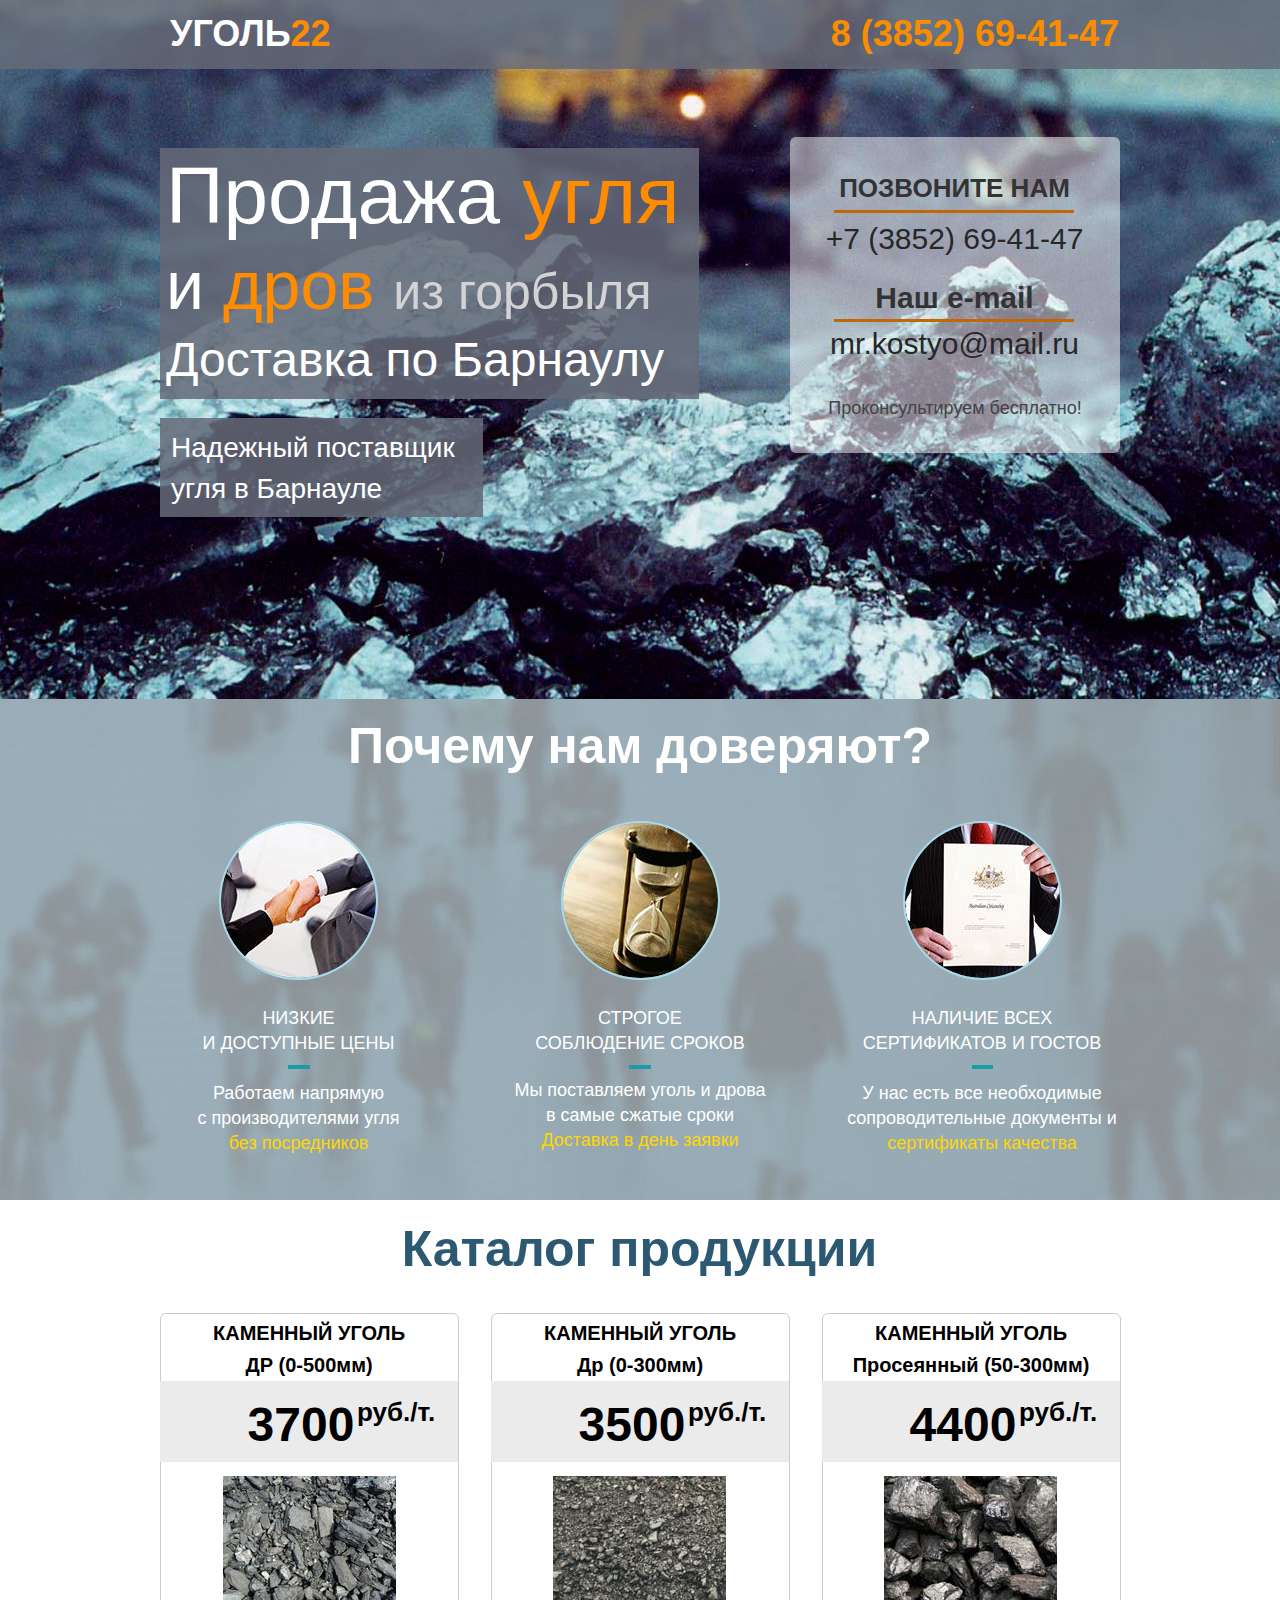
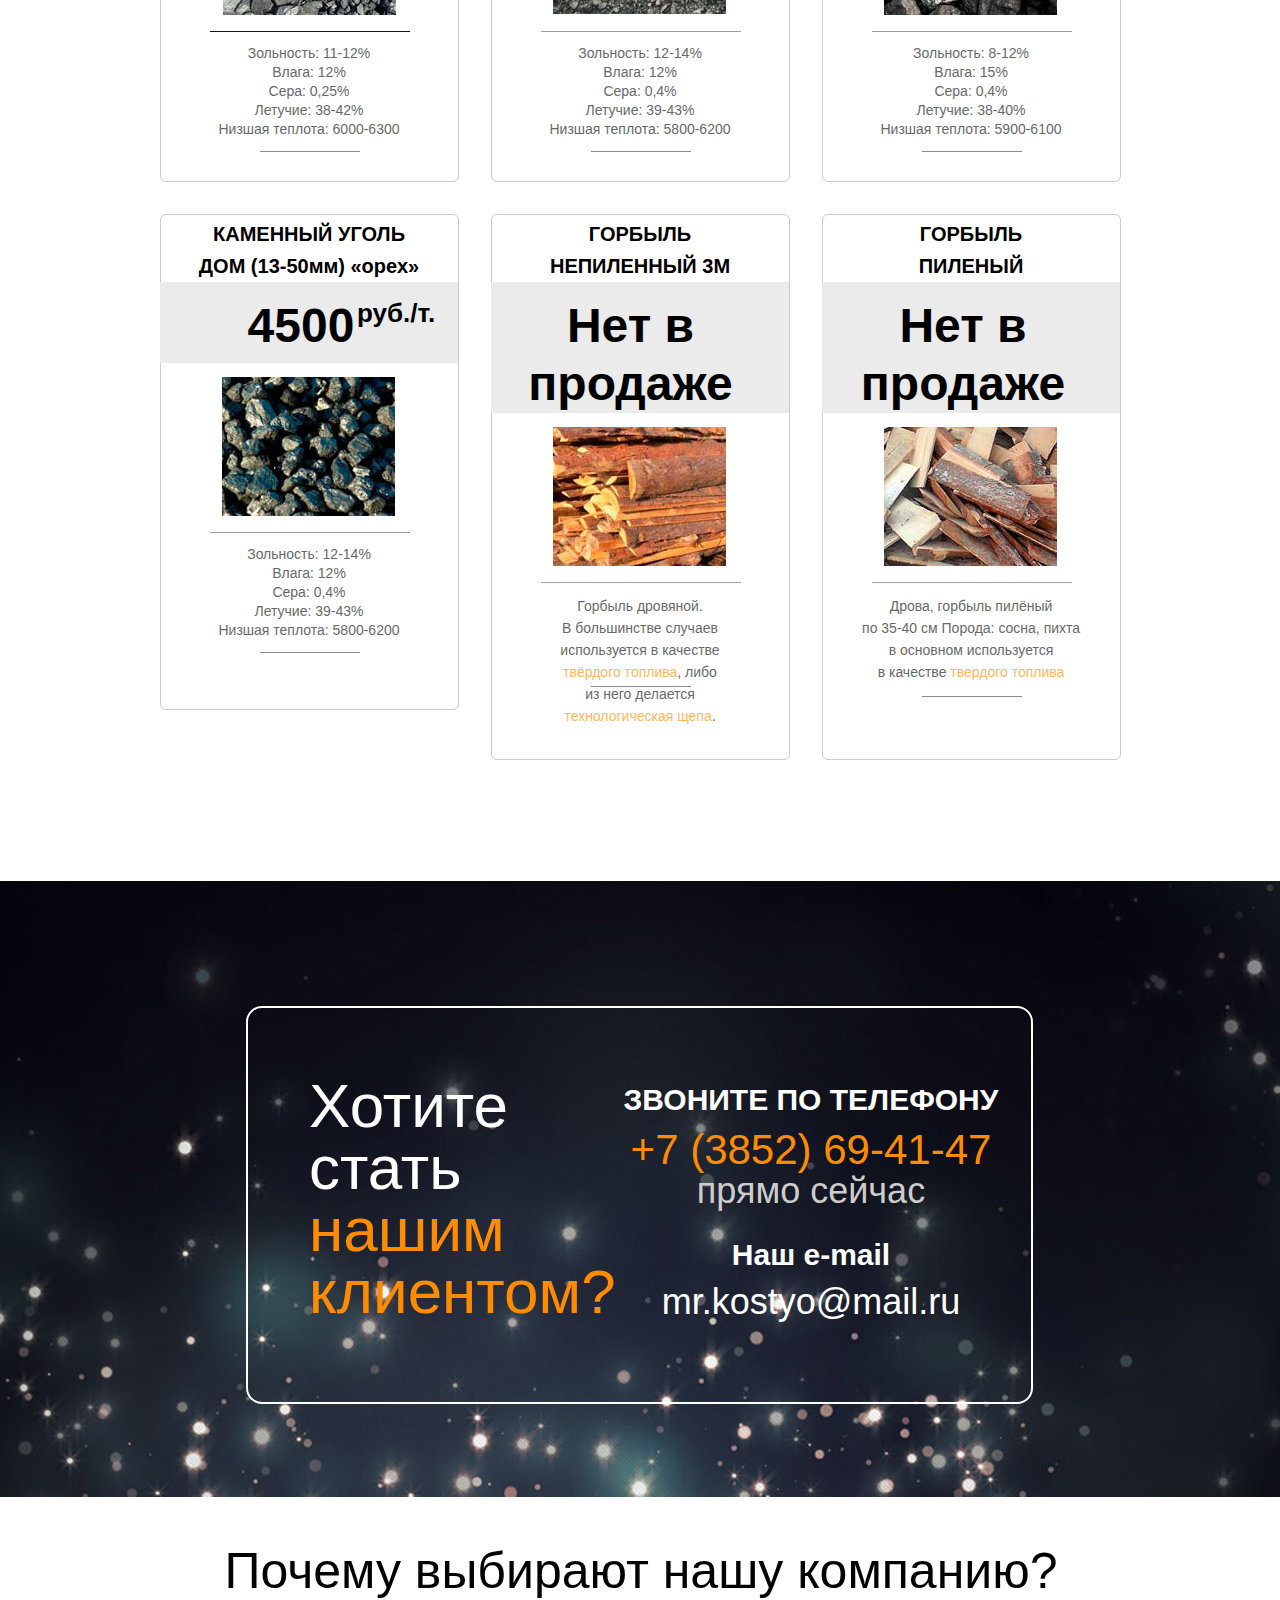
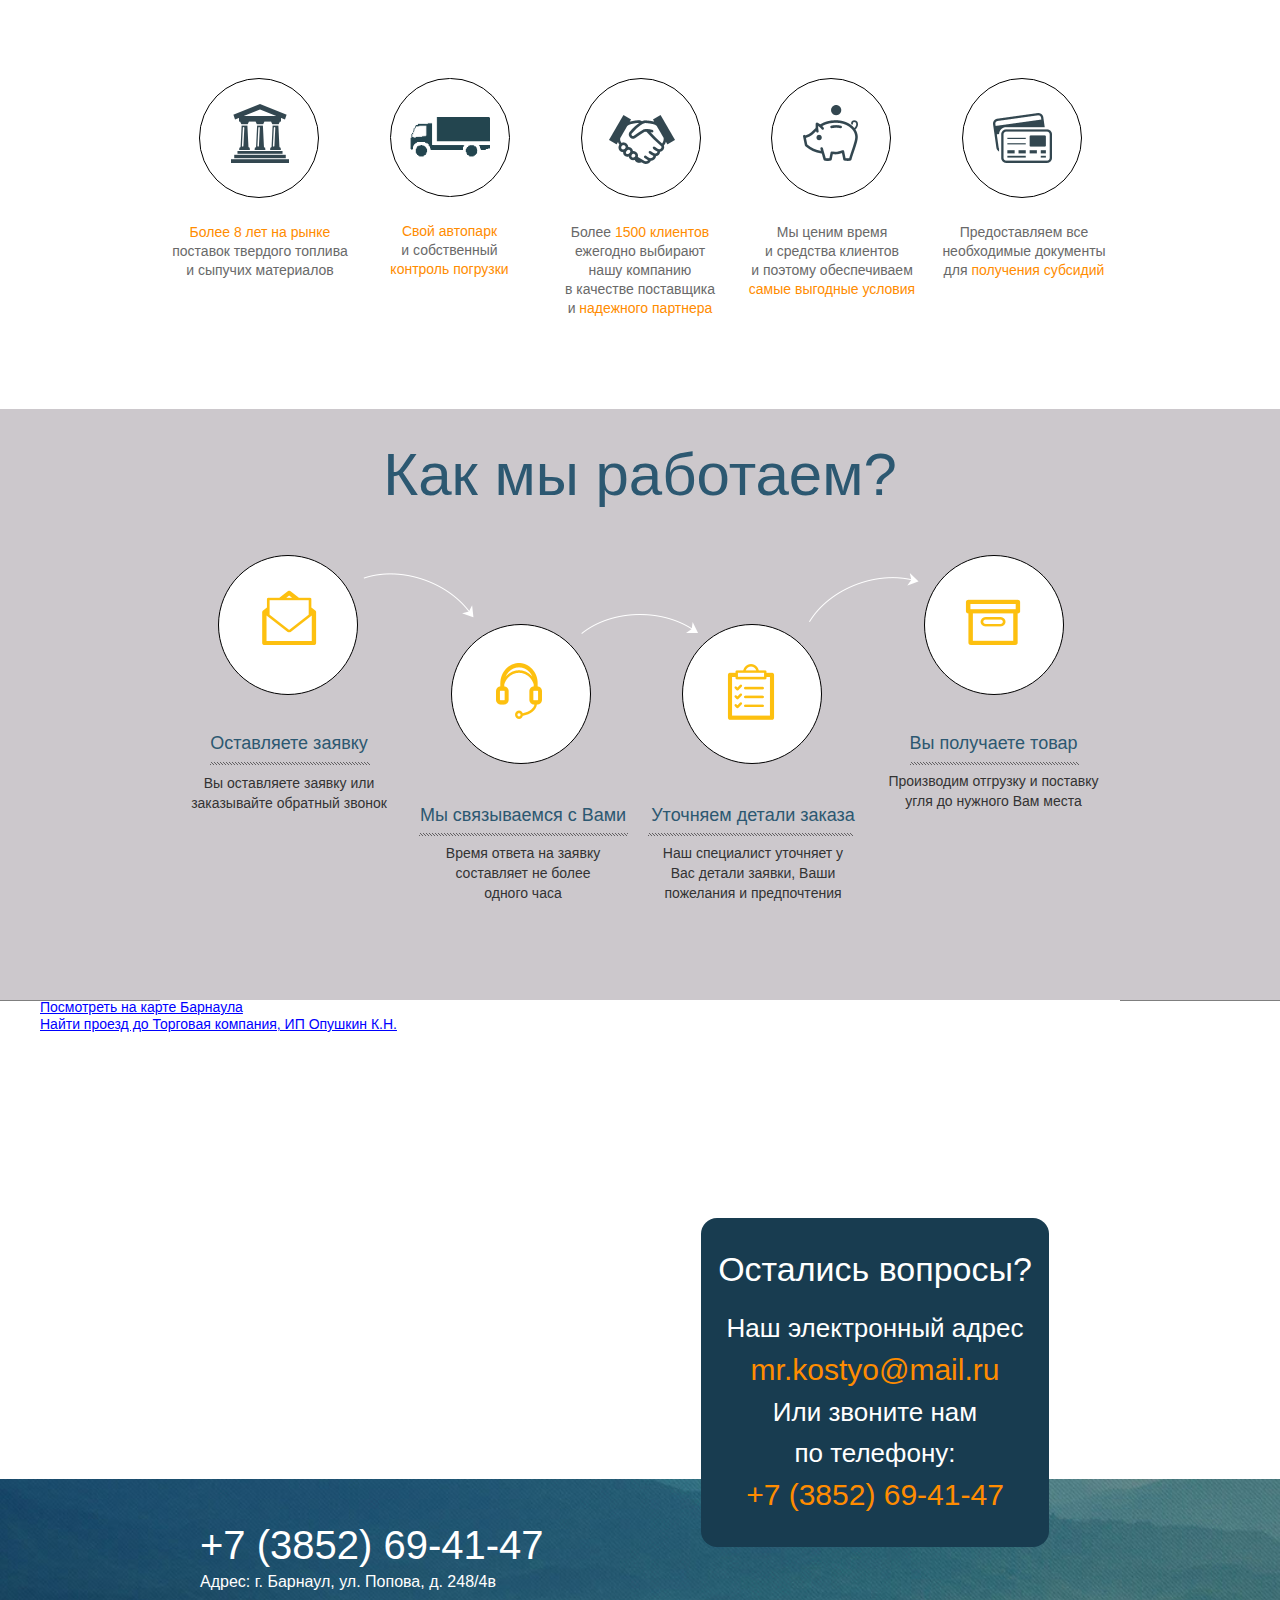
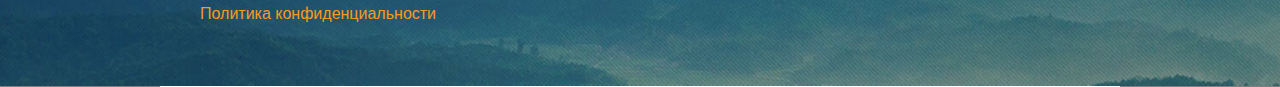
==== commit 3193267c: "Update index.html" ====
--- a/index.html
+++ b/index.html
@@ -517,7 +517,7 @@
 				</div>
 				<div class="clearfix grpelem" id="u1235-4" data-muse-uid="U1235"><!-- content -->
 					<!-- m_editable region-id="editable-static-tag-U1235" template="index.html" data-type="html" data-ice-options="disableImageResize,none" -->
-					<p>руб./5м<sup>3</sup></p>
+					<!-- <p>руб./5м<sup>3</sup></p> -->
 					<!-- /m_editable -->
 				</div>
 				<div class="clearfix grpelem" id="u1236-7" data-muse-uid="U1236"><!-- content -->
